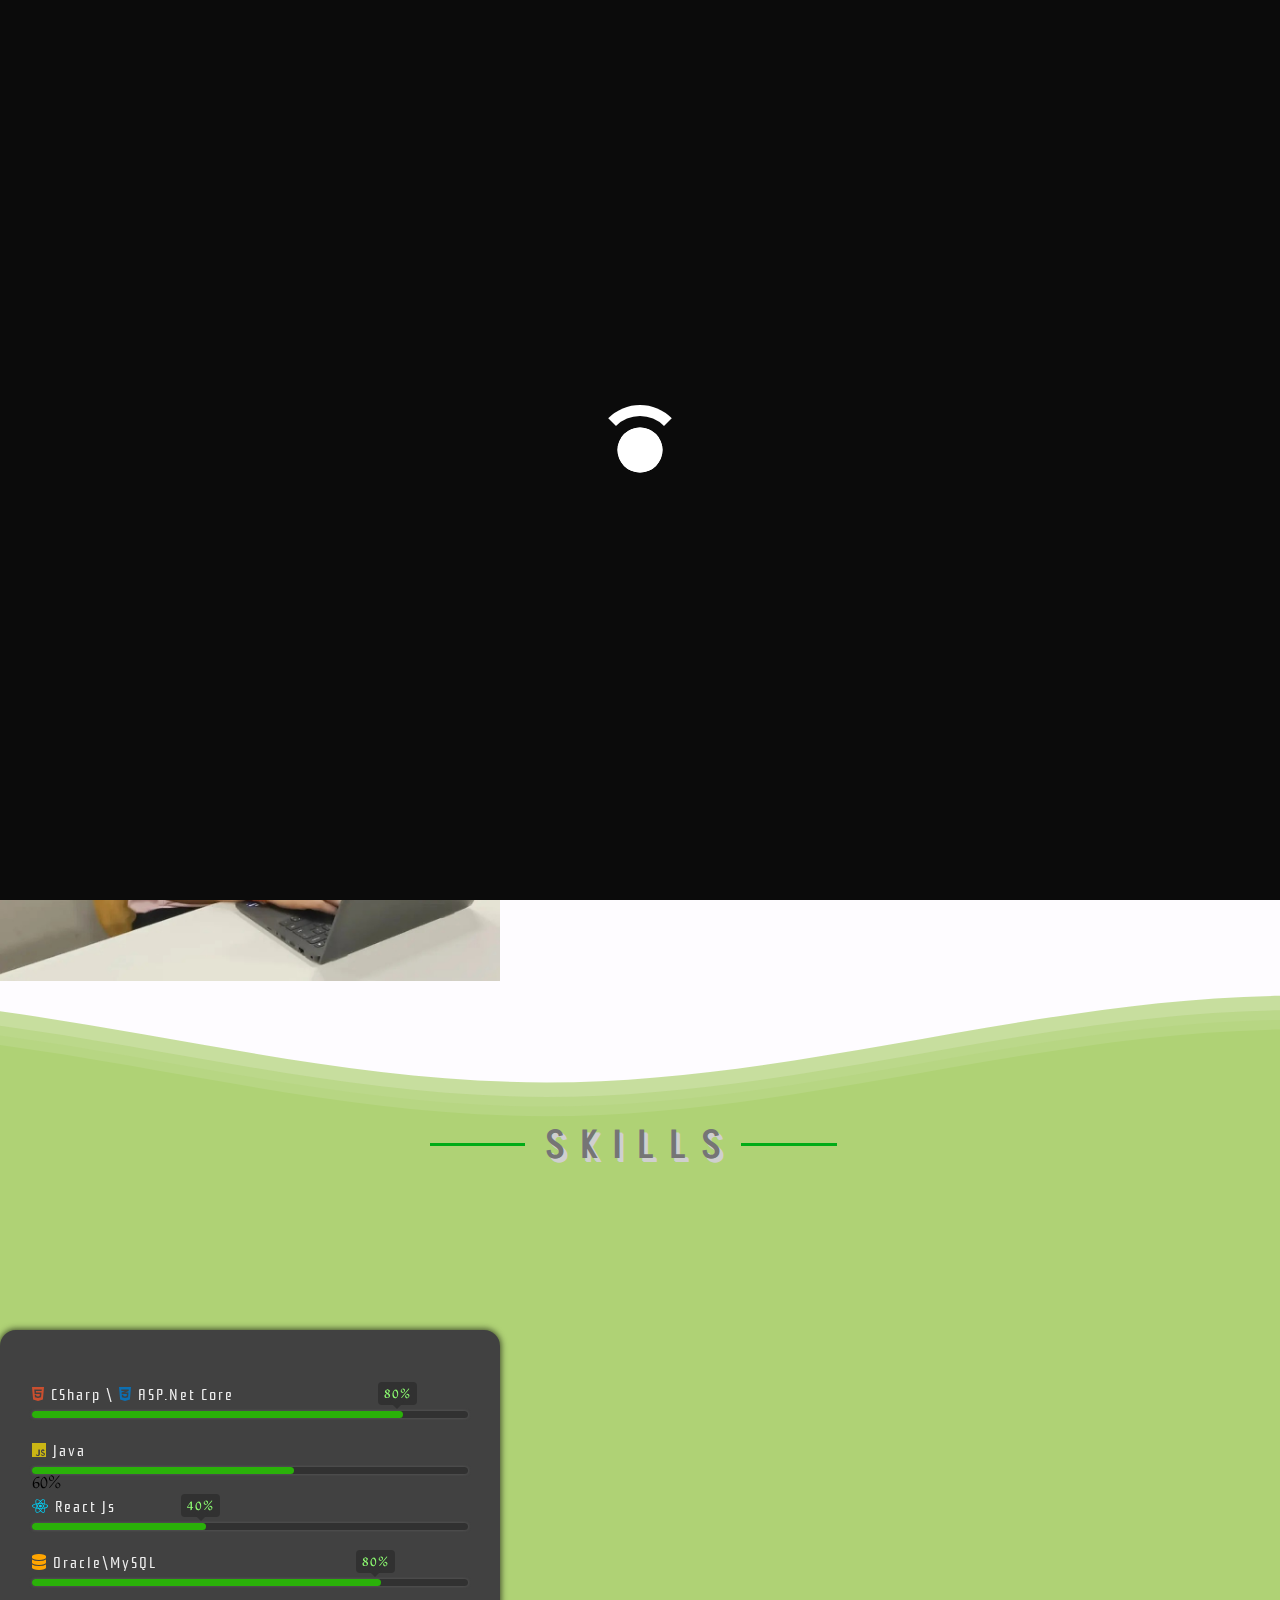
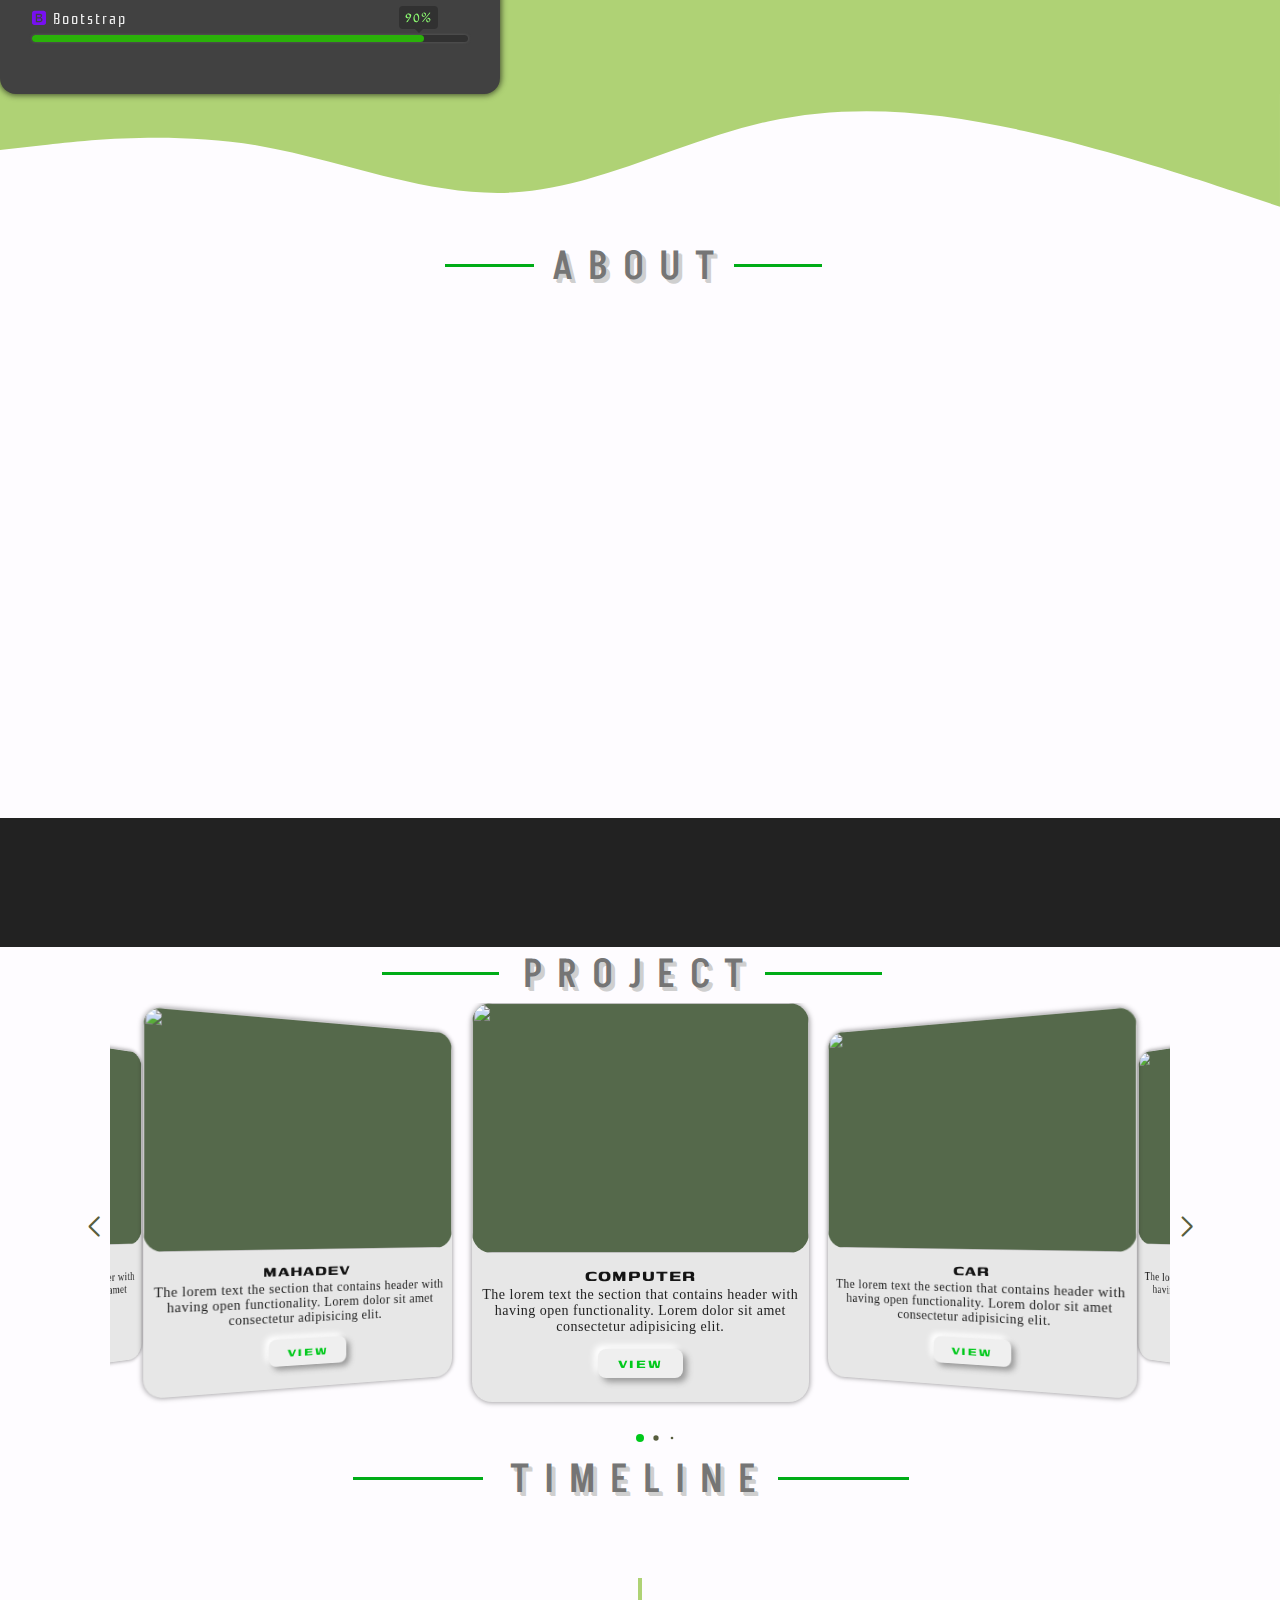
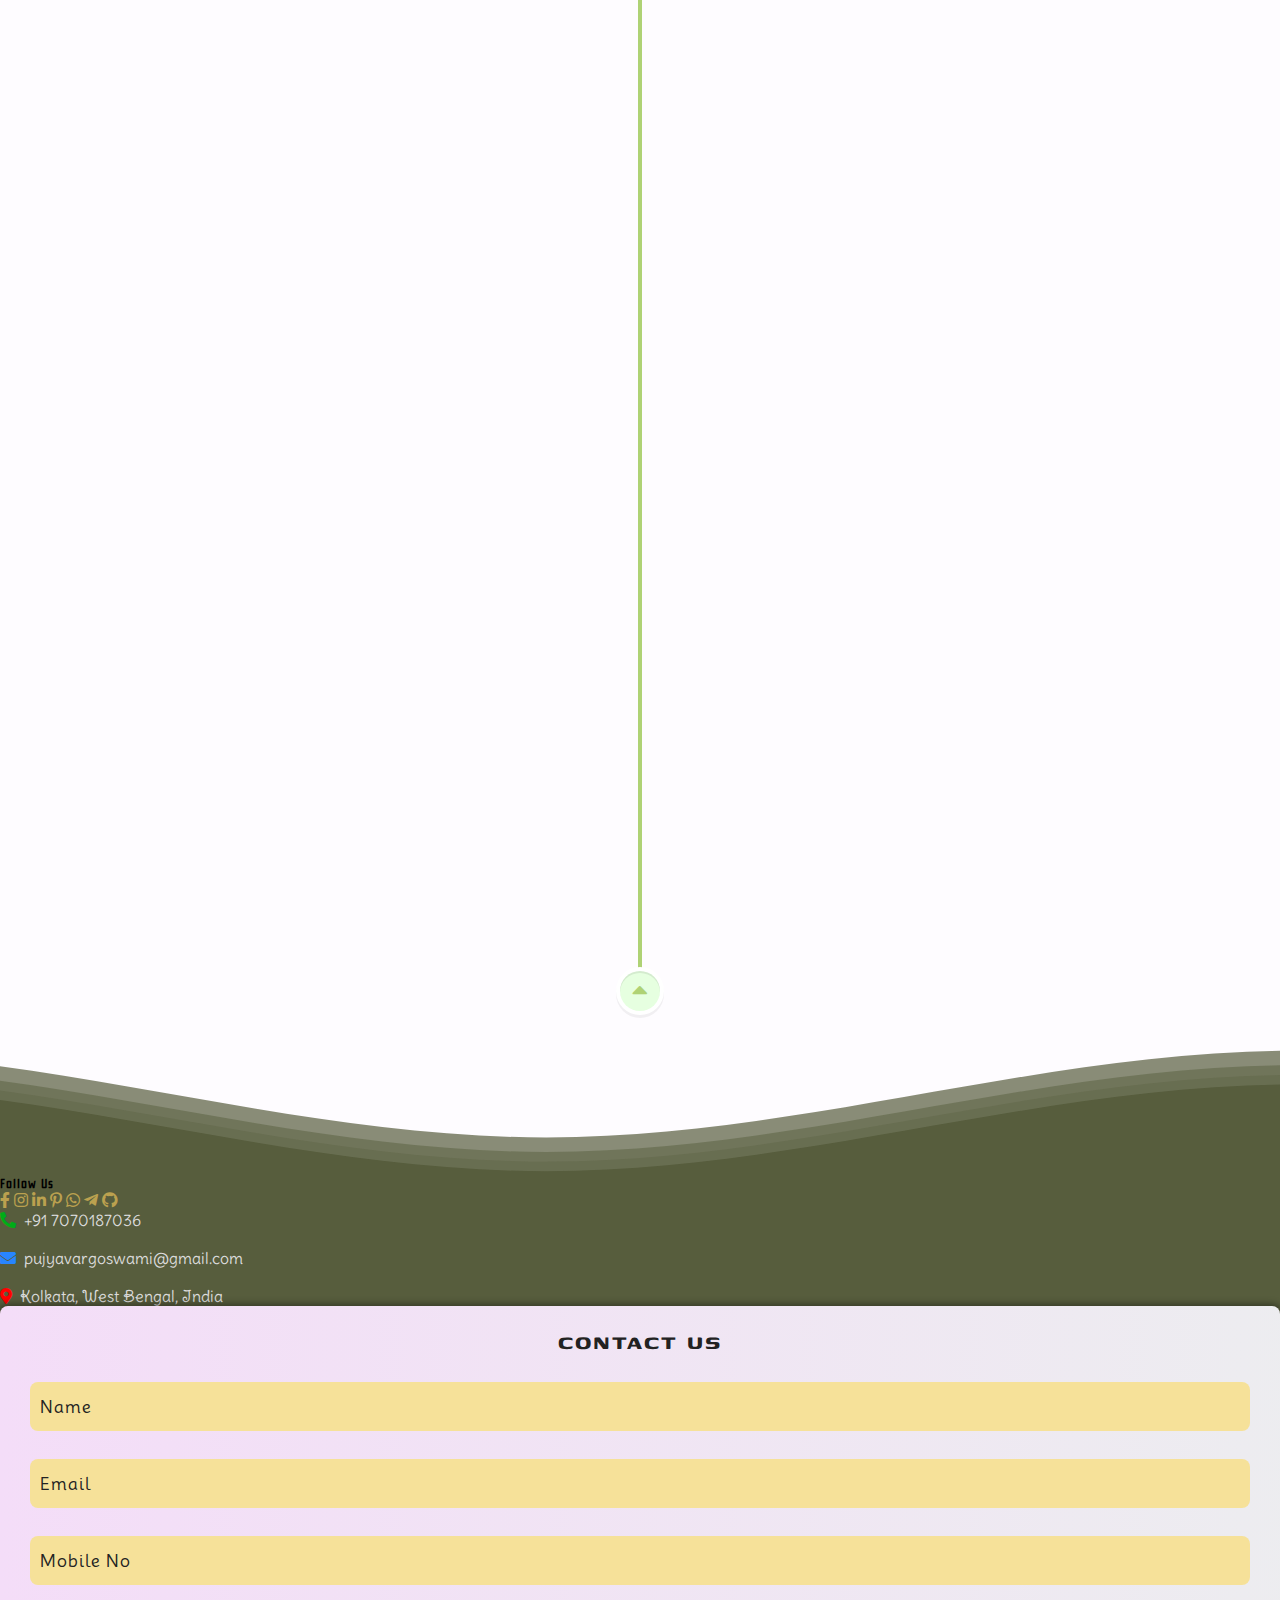
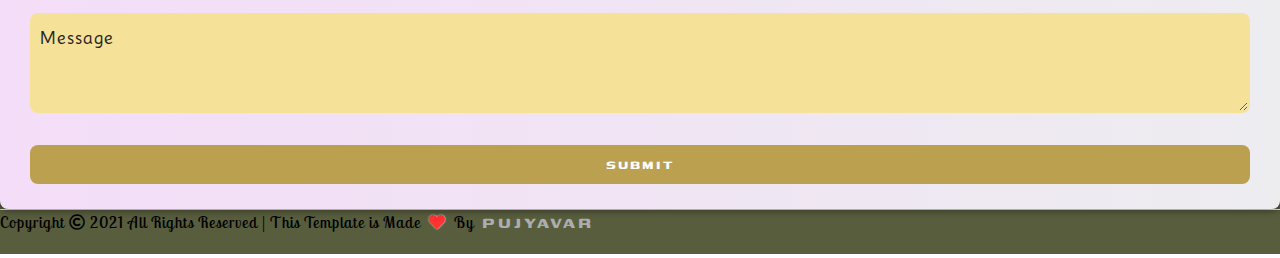
==== index.html @ ab0171ea "first commit" ====
<!DOCTYPE html>
<html lang="en">

<head>
     <link rel="icon" href="./image/favicon/favicon_1.jpg" /> 
    <!--<link id="favicon" rel="icon" href="./image/favicon/logo2.jpg" type="image/x-icon">-->
    <meta name="theme-color" content="#afd275">
    <meta charset="UTF-8" />
    <meta http-equiv="X-UA-Compatible" content="IE=edge" />
    <meta name="viewport" content="width=device-width, initial-scale=1.0" />
    <meta name="viewport"
          content="width=device-width, initial-scale=1, maximum-scale=5, minimum-scale=1, viewport-fit=cover, interactive-widget=resizes-content">
    <!-- <title>Jr.Rao</title> -->
    <title>Jr.Rao</title>

    <!-- AOS Animation Css link -->
    <link href="https://unpkg.com/aos@2.3.1/dist/aos.css" rel="stylesheet" />

    <!-- Bootstrap CSS Link -->
    <link href="https://cdn.jsdelivr.net/npm/bootstrap@5.0.1/dist/css/bootstrap.min.css" rel="stylesheet"
          integrity="sha384-+0n0xVW2eSR5OomGNYDnhzAbDsOXxcvSN1TPprVMTNDbiYZCxYbOOl7+AMvyTG2x" crossorigin="anonymous" />

    <!-- Fontawsome CDN link -->
    <link rel="stylesheet" type="text/css"
          href="https://cdn.jsdelivr.net/npm/@fortawesome/fontawesome-free@5.15.3/css/fontawesome.min.css" />
    <link rel="stylesheet" href="https://cdnjs.cloudflare.com/ajax/libs/font-awesome/4.7.0/css/font-awesome.min.css" />

    <!-- Google font link -->
    <link rel="preconnect" href="https://fonts.gstatic.com" />
    <link href="https://fonts.googleapis.com/css2?family=Allerta+Stencil&family=Amita:wght@700&family=Aref+Ruqaa:wght@700&family=Bellota&family=Cantata+One&family=Delius+Swash+Caps&family=Inknut+Antiqua&family=Sacramento&display=swap"
          rel="stylesheet" />
    <link href="https://fonts.googleapis.com/css2?family=Nova+Oval&display=swap" rel="stylesheet" />
    <link href="https://fonts.googleapis.com/css2?family=Rationale&display=swap" rel="stylesheet" />
    <link href="https://fonts.googleapis.com/css2?family=Lobster+Two&display=swap" rel="stylesheet" />
    <link href="https://fonts.googleapis.com/css2?family=El+Messiri&display=swap" rel="stylesheet">
    <link href="https://fonts.googleapis.com/css2?family=Genos:wght@200&display=swap" rel="stylesheet">
    <link href="https://fonts.googleapis.com/css2?family=Mooli&display=swap" rel="stylesheet">
    <link href="https://fonts.googleapis.com/css2?family=Akshar&display=swap" rel="stylesheet">


    <!--Fontawsom all styles -->
    <link href="./css/all.css" rel="stylesheet" />

    <link rel="stylesheet" href="https://cdnjs.cloudflare.com/ajax/libs/animate.css/4.1.1/animate.min.css" />

    <!-- External CSS link -->
    <link href="./css/style-main.css" rel="stylesheet" />
    <link href="./css/preloder.css" rel="stylesheet" />
    <link href="./css/wave.css" rel="stylesheet" />
    <link href="./css/slider-project.css" rel="stylesheet" />
    <link href="./css/swiper-bundle.min.css" rel="stylesheet" />
    <link href="./css/timeline.css" rel="stylesheet" />
    <link href="./css/counterup.css" rel="stylesheet" />
    <link href="./css/skill.css" rel="stylesheet" />
    <link href="./css/contact-form.css" rel="stylesheet" />
    <link href="./css/cf.scss" rel="stylesheet" />

    <script type="text/javascript" src="https://cdn.jsdelivr.net/npm/@emailjs/browser@3/dist/email.min.js">
    </script>
    <script type="text/javascript">
        (function () {
            emailjs.init("DNwFN3Zxr25aX_Gjd");
        })();
    </script>


</head>

<body>
  <!-- PreLoder Section Start -->
   <div id="loder">
    <div class="leftEye"></div>
    <div class="rightEye"></div>
    <div class="mouth"></div>
  </div> 
  <!-- PreLoder Section End -->

  <!-- Navbar Section -->
  <section id="top"></section>
  <nav class="navbar navbar-expand-lg fixed-top navbar-dark py-1">
    <div class="container-fluid">
      <div class="blogo sm-ms-3 md-ms-4 lg-ms-5">
        <img src="image/logo/logo_15.png" alt="vishal_img" width="60px" height="60px" class="mlogo me-1" />
        <a class="navbar-brand" href="#">
          <!-- <span class="lgo">Puj</span><span class="poe">yavaR</span> -->
          <dev class="loader">
            <span class="lg">V</span>
            <span class="lg">I</span>
            <span class="lg">S</span>
            <span class="lg">H</span>
            <span class="lg">A</span>
            <span class="lg">L</span>
            <span class="lg"> </span>
            <span class="lg">K</span>
            <span class="lg">U</span>
            <span class="lg">M</span>
            <span class="lg">A</span>
            <span class="lg">R</span>
            <span class="lg"> </span>
            <span class="lg">R</span>
            <span class="lg">A</span>
            <span class="lg">O</span>
          </dev>
        </a>
      </div>
      <button class="navbar-toggler" type="button" data-bs-toggle="collapse" data-bs-target="#navbarSupportedContent"
        aria-controls="navbarSupportedContent" aria-expanded="false" aria-label="Toggle navigation">
        <span>
          <i class="fa-solid fa-bars"></i>
        </span>
      </button>
      <div class="collapse navbar-collapse" id="navbarSupportedContent">
        <div class="mx-auto me-5"></div>
        <ul class="navbar-nav mb-1 me-5 mb-lg-0 ms-md-3 ms-sm-3">
          <li class="nav-item">
            <a class="nav-link" id="home-link" href="#top">Home</a>
          </li>
          <li class="nav-item">
            <a class="nav-link" id="skill-link" href="#skl">Skill</a>
          </li>
          <li class="nav-item">
            <a class="nav-link" id="about-link" href="#abt">About</a>
          </li>
          <li class="nav-item">
            <a class="nav-link" id="project-link" href="#project">Project</a>
          </li>
          <li class="nav-item">
            <a class="nav-link" id="limeline-link" href="#timeline">Timeline</a>
          </li>
          <li class="nav-item">
            <a class="nav-link" id="footer-link" href="#footerlink">Contact</a>
          </li>
        </ul>
      </div>
  </nav>

  <!-- Navbar Section End -->

  <br /><br />
  <!-- Home Section Start -->
  <section class="home my-5 mb-4 mb-sm-2" id="hom">
    <div class="section-name ">
      <p class="section-name-descreption" style="display: none;">Home</p>
    </div>
    <div class="container">
      <div class="row homepage" id="info">
        <div class="col-sm-12 col-md-6 col-lg-6 col-12 mt-5 homepageinfo">
          <h2 class="mt-5 mb-2 home-text_h">Hello</h2>
          <h3 class="mb-2 home-text">I'm <span class="myname">Vishal</span></h3>
          <h3 class="mb-5 home-text">& I'm a <span class="type ms-1"></span></h3>
          <a href="mailto:vishalbth99@gmail.com" class="hire_me mt-5 ms-2 px-3 py-2">CONNECT </a>
        </div>
        <div class="col-sm-12 col-md-6 col-lg-6 col-12 text-center">
          <img src="image/logo/logo_22.jpg" class="img-fluid p-image rounded-3" alt="Vishal Image" width="500px"
            height="500px" />
        </div>
      </div>
    </div>
  </section>
  <!-- Home Section End -->

  <!--Waves Container-->
  <div>
    <svg class="waves" xmlns="http://www.w3.org/2000/svg" xmlns:xlink="http://www.w3.org/1999/xlink"
      viewBox="0 24 150 28" preserveAspectRatio="none" shape-rendering="auto">
      <defs>
        <path id="gentle-wave" d="M-160 44c30 0 58-18 88-18s 58 18 88 18 58-18 88-18 58 18 88 18 v44h-352z" />
      </defs>
      <g class="parallax">
        <use xlink:href="#gentle-wave" x="48" y="0" fill="rgba(175, 210, 117, 0.7)" />
        <use xlink:href="#gentle-wave" x="48" y="3" fill="rgba(175, 210, 117, 0.5)" />
        <use xlink:href="#gentle-wave" x="48" y="5" fill="rgba(175, 210, 117, 0.3)" />
        <use xlink:href="#gentle-wave" x="48" y="7" fill="#AFD275" />
      </g>
    </svg>
  </div>
  <!--Waves end-->

  <!-- Skills Section Start -->
  <section class="my-skl" id="skl">
    <div class="section-name">
      <p class="section-name-descreption my-4">Skills</p>
    </div>
    <div class="container">
      <div class="row" id="info">
        <div class="col-sm-12 col-md-6 col-lg-6 col-12 mt-3 mb-5">
            <p class="ski" data-aos="fade-up">
                Backend Development: Proficient in server-side development using C# and ASP.NET Core, focusing on creating scalable, high-performance web applications with RESTful APIs and middleware integration. Skilled in building robust microservices with Java and Spring Boot. <br>
                Programming & Server-Side Scripting: Experienced in using Node.js for efficient server-side JavaScript development, with expertise in Express.js and handling asynchronous operations. Solid understanding of modern JavaScript practices across full-stack projects. <br>
                Database Management & Optimization: Hands-on experience with relational databases like MSSQL Server, Oracle, and MySQL, focusing on database design, query optimization, and ensuring system reliability.
            </p>
        </div>
        <div class="col-sm-12 col-md-6 col-lg-6 col-12 mt-1 mb-5 ">
          <div class="skills-wrapper">

            <div class="skill-box">
              <p class="skill_name mb-1"><i class="fab fa-html5 fa-flip"
                  style="color: #CA4F2F; --fa-animation-duration: 5s;"></i> CSharp \ <i class="fab fa-css3-alt fa-flip"
                  style="color: #0C6FB2; --fa-animation-duration: 5s;"></i> ASP.Net Core</p>
              <div class="skill-bar">
                <span class="skill-per Html_Css">
                  <span class="tooltips">80%</span>
                </span>
              </div>
            </div>

            <div class="skill-box">
              <p class="skill_name mb-1"><i class="fab fa-js fa-flip"
                  style="color: #cab514; --fa-animation-duration: 5s;"></i> Java</p>
              <div class="skill-bar">
                <span class="skill-per JavaScript"
                  <span class="tooltips">60%</span>
                </span>
              </div>
            </div>

            <div class="skill-box">
              <p class="skill_name mb-1"><i class="fab fa-react fa-flip"
                  style="color: #00D1F7; font-weight: 300; --fa-animation-duration: 5s;"></i> React Js</p>
              <div class="skill-bar">
                <span class="skill-per React_Js">
                  <span class="tooltips">40%</span>
                </span>
              </div>
            </div>

            <div class="skill-box">
              <p class="skill_name mb-1"><i class="fas fa-database fa-flip"
                  style="color: #FFA500; --fa-animation-duration: 5s;"></i> Oracle\MySQL</p>
              <div class="skill-bar">
                <span class="skill-per Databases">
                  <span class="tooltips">80%</span>
                </span>
              </div>
            </div>

            <div class="skill-box">
              <p class="skill_name mb-1"><i class="fab fa-bootstrap fa-flip"
                  style="color: #7710F1; --fa-animation-duration: 5s;"></i> Bootstrap</p>
              <div class="skill-bar">
                <span class="skill-per Bootstrap">
                  <span class="tooltips">90%</span>
                </span>
              </div>
            </div>

          </div>
        </div>
      </div>
    </div>
  </section>
  <svg xmlns="http://www.w3.org/2000/svg" style="margin-top: -1px;" viewBox="0 0 1440 160">
    <path fill="#AFD275" fill-opacity="1"
      d="M0,64L48,58.7C96,53,192,43,288,58.7C384,75,480,117,576,112C672,107,768,53,864,32C960,11,1056,21,1152,42.7C1248,64,1344,96,1392,112L1440,128L1440,0L1392,0C1344,0,1248,0,1152,0C1056,0,960,0,864,0C768,0,672,0,576,0C480,0,384,0,288,0C192,0,96,0,48,0L0,0Z">
    </path>
  </svg>
  <!-- Skills Section End -->

  <!-- About Me Section Start -->
  <section class="about" id="abt">
    <div class="section-name">
      <p class="section-name-descreption">About</p>
    </div>
    <div class="container">
      <div class="row" id="info">
        <div class="col-sm-12 col-md-6 col-lg-6 col-12 mt-2">
          <div id="typewriter" class="text-box" data-aos="fade-up"></div>
          <div class="dowcv mt-5" data-aos="fade-up" data-aos-duration="3000">
            <a href="document/Vishal_Resume.pdf" class="mt-5 px-4 py-3"><span class="cv">DOWNlOAD CV </span><i
                class="fa-solid fa-file-pdf text-danger ms-1"></i></a>
          </div>
          <div class="signaturebox mt-3">

            <!-- <svg width="197" height="98" viewBox="0 0 2734 1233" fill="none" xmlns="http://www.w3.org/2000/svg">
              <path id="signature"
                d="M659.211 0.468994C627.611 2.46899 555.078 11.5356 521.211 17.8022C461.344 28.7356 366.011 54.6023 329.878 69.6689C273.478 93.1356 204.144 129.002 151.611 161.802C130.811 174.869 78.0109 217.536 57.8776 237.669C32.2776 263.136 14.6776 287.136 6.14427 308.069C0.944271 321.136 0.677606 322.336 0.144272 339.269C-0.255728 352.336 0.144271 359.269 1.74427 366.602C6.94427 389.669 20.9443 413.002 42.4109 434.469C73.8776 465.802 107.344 488.202 165.878 517.002C202.811 535.136 220.944 553.436 230.144 547.969C234.811 545.169 225.644 544.969 223.144 517.969C226.144 502.969 215.211 487.002 197.744 472.869C184.144 461.802 156.144 444.602 125.211 428.336C94.2776 411.936 88.0109 407.669 71.6109 391.936C58.1443 379.002 52.6776 371.002 49.0776 359.402C44.9443 346.202 45.3443 334.336 50.4109 322.202C57.6109 304.869 75.2109 279.802 94.4109 259.269C130.544 220.736 218.811 163.269 293.344 129.536C402.544 80.2023 525.611 52.6023 655.211 48.2023C714.944 46.2023 788.278 55.4024 820.544 68.869C859.611 85.1357 872.011 100.869 877.344 140.869C880.144 161.402 877.078 202.469 870.544 232.069C862.678 267.402 853.878 290.469 829.878 338.336C791.878 414.069 752.544 475.669 704.678 534.336C634.544 620.202 534.011 707.536 421.878 779.669C394.811 797.136 354.944 821.002 352.944 821.002C352.011 821.002 351.878 819.002 352.544 815.269C353.078 812.202 353.744 766.469 353.878 713.669C354.011 638.336 353.744 616.602 352.411 613.002C341.878 584.336 332.011 571.669 320.011 571.669C308.411 571.669 294.411 584.202 285.078 602.869C278.011 617.269 277.611 622.736 281.078 657.669C282.544 673.002 285.078 704.202 286.544 727.002C289.211 768.202 293.344 817.002 296.011 838.202C297.078 847.136 296.944 849.802 295.611 851.136C294.678 851.936 256.678 866.202 211.211 882.736C165.744 899.269 127.344 913.269 125.878 913.802C120.811 915.802 126.544 910.336 133.078 907.002C140.411 903.402 150.544 893.002 158.411 881.002C161.611 876.202 165.478 871.002 166.944 869.402L169.611 866.469L163.744 859.136C160.544 855.136 157.344 851.536 156.544 851.269C155.878 851.002 150.144 851.136 143.878 851.669L132.544 852.469L78.5443 888.602C48.8109 908.469 23.3443 926.202 21.7443 927.936C15.6109 934.736 6.54427 956.069 6.54427 963.669C6.54427 975.402 15.4776 984.602 30.6776 988.469C38.1443 990.336 41.6109 990.469 59.2109 989.136C80.4109 987.402 91.7443 985.136 100.278 980.869C103.078 979.402 146.144 963.269 195.878 945.002C245.611 926.736 290.011 909.936 294.544 907.669C299.078 905.402 302.944 903.669 303.211 903.936C303.478 904.202 307.611 970.336 312.411 1051C317.344 1131.67 322.144 1202.34 323.078 1208.07C326.544 1227.14 332.544 1234.47 342.278 1231.8C347.878 1230.07 356.011 1225.67 360.811 1221.4C365.078 1217.8 365.211 1217.27 366.544 1202.47C368.944 1176.74 366.011 1106.74 359.211 1025.67C355.344 979.136 353.344 941.936 352.811 909.669C352.411 875.936 351.878 876.869 388.544 856.336C458.544 817.136 548.411 753.269 604.678 702.736C610.678 697.402 615.744 693.002 616.144 693.002C616.544 693.002 617.211 699.402 617.744 707.269C619.878 741.269 632.278 777.536 647.344 794.069C659.611 807.669 672.944 814.469 687.211 814.469C696.544 814.469 712.678 809.936 725.478 803.669C744.678 794.336 791.478 751.269 814.011 722.336C822.944 710.869 842.544 682.602 848.678 672.202C850.011 670.069 850.678 671.536 853.878 681.669C861.211 705.936 871.611 720.069 887.744 728.069C896.011 732.069 897.344 732.336 910.544 732.336C924.011 732.202 925.078 732.069 940.411 725.936C958.011 719.002 988.011 704.202 1004.81 694.202C1041.74 672.469 1064.81 652.869 1083.48 627.536C1096.81 609.536 1097.81 602.602 1099.48 598.469C1101.74 592.869 1101.81 592.869 1117.34 592.869C1133.08 592.869 1144.81 595.136 1156.54 600.336C1192.28 616.069 1220.68 660.602 1228.41 713.402C1230.54 727.669 1231.21 757.136 1229.61 765.136C1228.94 768.469 1222.28 776.336 1200.54 799.002C1150.54 851.136 1138.41 863.936 1120.81 883.669C1068.41 942.202 1038.68 989.136 1013.88 1052.07C995.878 1098.2 994.011 1121.27 1007.34 1136.74C1021.61 1153.54 1039.48 1150.74 1071.88 1126.6C1181.61 1044.87 1246.54 931.002 1268.54 781.802C1269.74 773.802 1271.21 766.202 1271.88 765.002C1273.61 761.802 1280.94 755.802 1314.54 730.336C1330.28 718.336 1351.74 702.436 1358.14 696.969L1368.64 690.336H1373.34C1390.64 690.336 1403.34 688.336 1417.34 674.069C1428.28 663.136 1442.28 642.336 1451.21 623.936C1454.81 616.469 1458.14 610.336 1458.54 610.336C1459.08 610.336 1460.68 622.202 1462.28 636.602C1468.68 694.736 1468.81 699.269 1464.28 708.069C1463.08 710.336 1452.14 727.536 1439.88 746.336C1416.14 782.336 1404.01 804.202 1382.28 849.536C1354.68 907.136 1350.68 917.269 1347.74 938.602C1345.74 951.936 1347.48 974.469 1351.34 985.536C1355.88 998.869 1372.28 1010.34 1386.68 1010.34C1411.08 1010.34 1442.81 981.536 1461.48 942.469C1491.88 878.736 1506.81 808.469 1512.68 701.002C1513.08 691.802 1514.28 682.469 1515.34 680.069C1521.34 665.136 1558.94 622.602 1580.54 606.202C1588.01 600.602 1626.54 573.269 1630.14 571.136C1631.21 570.602 1630.81 573.136 1629.08 577.936C1624.68 590.736 1619.88 612.469 1619.88 620.069C1619.88 633.669 1627.61 644.202 1644.01 652.602C1654.01 657.802 1667.74 657.802 1678.94 652.736C1697.34 644.202 1723.21 621.936 1742.54 597.802C1754.94 582.336 1772.28 555.936 1779.88 540.869L1786.41 527.669L1788.41 531.269C1789.34 533.402 1793.34 542.469 1797.21 551.669C1811.74 586.336 1820.41 600.469 1835.88 614.869C1848.94 626.869 1854.68 629.669 1866.54 629.669C1874.28 629.669 1878.01 629.002 1882.68 626.602C1896.01 620.069 1915.21 603.002 1929.34 585.269C1933.61 579.936 1937.48 575.536 1938.01 575.536C1938.54 575.536 1941.21 581.136 1944.01 588.069C1957.08 621.136 1962.81 629.402 1975.88 633.669C1989.21 638.069 2000.68 634.202 2014.14 621.002C2021.74 613.269 2023.34 610.469 2040.68 574.602C2050.68 553.536 2064.81 523.402 2071.88 507.669C2099.48 446.602 2110.94 421.669 2111.88 420.602C2112.41 420.069 2118.14 422.202 2124.68 425.536C2167.34 446.736 2219.88 447.802 2259.08 428.069L2265.61 424.736L2263.08 428.602C2234.94 470.469 2227.34 486.069 2220.94 515.002C2216.28 536.202 2218.14 547.136 2228.01 556.736C2242.81 571.269 2261.08 574.336 2280.41 565.269C2311.08 550.869 2356.81 498.869 2379.21 453.002C2385.74 439.269 2384.61 418.336 2397.14 447.802C2412.61 484.336 2421.78 515.269 2439.64 530.069C2458.58 545.936 2474.68 548.202 2497.21 530.069C2501.61 526.602 2505.48 523.669 2505.74 523.669C2506.01 523.669 2506.54 531.269 2506.81 540.602C2507.74 563.402 2508.21 576.869 2519.14 582.469C2528.21 587.136 2541.34 578.602 2550.41 570.869C2560.64 559.469 2563.61 552.869 2568.54 514.336C2572.94 479.669 2586.54 435.802 2602.81 403.002C2622.81 363.002 2652.28 330.202 2676.41 321.136C2680.28 319.669 2688.94 317.669 2695.74 316.469C2702.54 315.269 2710.81 312.369 2712.81 311.302C2717.21 309.036 2733.81 301.302 2733.81 293.802C2722.31 296.802 2719.34 296.002 2714.31 292.302C2704.44 282.969 2684.61 282.336 2667.81 285.802C2658.48 287.802 2643.04 293.502 2631.31 302.302C2612.11 316.436 2588.28 338.269 2578.81 358.802C2576.54 363.736 2573.69 369.302 2570.81 375.802C2559.31 401.802 2562.81 412.302 2566.31 364.302C2565.31 355.802 2559.74 352.069 2553.48 350.202C2539.21 345.936 2524.28 357.269 2518.68 376.736C2516.14 385.136 2509.21 457.936 2509.21 474.469C2509.21 479.136 2508.28 481.936 2505.48 485.802C2499.21 494.469 2497.21 500.469 2486.64 507.802C2486.64 507.802 2475.64 520.302 2464.14 507.802C2456.01 500.469 2442.21 471.136 2421.14 416.469C2404.88 374.469 2405.14 358.236 2393.14 347.469C2387.54 344.269 2382.48 342.469 2373.14 342.469C2363.28 342.469 2358.71 342.536 2349.64 347.469C2335.91 354.936 2319.61 369.536 2298.01 390.469L2287.81 401.302C2280.31 398.802 2271.21 400.069 2257.48 403.536C2239.21 408.202 2226.28 409.536 2201.21 409.536C2180.14 409.536 2174.81 409.136 2164.54 406.602C2143.21 401.269 2135.74 396.469 2119.34 377.936C2114.54 372.336 2112.94 371.269 2107.88 370.736C2100.54 370.069 2094.81 373.269 2090.01 380.602C2088.28 383.402 2080.94 401.802 2074.01 421.669C2057.08 469.269 2044.41 499.936 2032.01 524.336C2021.61 544.469 2003.21 574.336 2001.21 574.336C1999.21 574.336 1991.08 558.469 1985.34 543.936C1978.68 526.736 1971.48 502.069 1961.88 463.669C1953.61 430.602 1947.74 412.202 1942.94 404.736C1930.28 384.469 1898.14 388.736 1891.34 411.536C1888.54 421.269 1888.68 424.869 1892.54 439.669C1898.14 460.336 1915.74 513.936 1922.14 529.536L1928.01 544.069L1921.61 553.402C1913.21 565.669 1898.14 581.802 1890.68 586.602C1882.14 591.936 1878.68 591.536 1871.88 584.202C1863.88 575.536 1846.81 538.469 1829.48 492.202C1811.74 444.869 1799.61 428.602 1779.61 425.669C1767.88 423.936 1753.88 430.202 1732.28 447.002C1718.14 457.936 1679.08 496.336 1668.94 509.136C1663.21 516.602 1659.88 519.669 1657.88 519.669C1654.41 519.669 1648.28 523.669 1635.21 534.336C1630.14 538.469 1615.08 549.536 1601.88 558.736C1588.68 568.069 1573.08 579.536 1567.21 584.336C1552.81 596.336 1530.94 617.802 1520.81 629.936L1512.54 640.069L1511.61 630.869C1511.08 625.802 1510.01 604.336 1509.21 583.136C1507.88 543.802 1503.14 538.469 1496.64 524.469C1491.71 516.336 1480.18 489.136 1467.64 492.469C1455.11 495.936 1448.28 530.202 1437.34 562.736C1428.81 587.936 1423.88 598.602 1412.28 617.269C1401.74 634.336 1398.14 635.536 1392.41 623.136C1385.88 608.869 1383.74 590.469 1386.54 573.669C1391.08 546.869 1394.28 519.802 1393.34 515.536C1389.48 498.336 1372.28 490.736 1356.41 499.136C1341.74 506.869 1332.68 520.736 1330.28 539.136C1328.28 555.269 1327.08 593.402 1328.14 608.469C1329.48 627.536 1337.08 655.802 1344.41 668.202L1348.14 676.969L1310.28 703.002C1289.74 719.136 1272.41 732.469 1271.88 732.736C1271.34 733.002 1270.41 729.002 1270.01 724.069C1267.74 701.936 1264.68 685.802 1259.74 669.002C1244.14 616.469 1220.68 584.869 1182.81 565.402C1161.34 554.336 1141.61 550.869 1107.21 552.202C1072.94 553.536 1057.61 557.304 1048.54 561.936C1036.28 568.202 1037.81 586.302 1012.81 571.802C1012.81 581.802 1025.08 590.369 1030.68 595.302C1037.61 601.302 1046.01 604.469 1057.61 602.602C1062.81 601.802 1067.34 601.269 1067.48 601.536C1068.68 602.602 1053.48 621.002 1042.01 632.336C1005.74 668.336 960.011 693.002 929.344 693.002C909.078 693.002 905.078 685.536 902.678 643.002C901.611 622.736 902.678 618.502 895.711 602.602C879.211 573.669 879.478 573.669 869.211 573.669C852.678 573.669 849.211 603.669 839.878 622.469C813.744 674.336 783.611 712.736 746.011 742.069C729.478 754.869 722.678 758.736 711.211 761.669C695.344 765.669 690.944 763.936 685.078 750.869C676.278 731.536 673.744 712.336 677.878 697.002C678.944 693.002 680.278 684.736 680.678 678.736C681.878 664.736 679.744 656.869 673.078 649.669L668.011 644.202L686.944 624.202C721.344 587.936 740.944 565.136 768.144 530.336C809.478 477.136 838.944 432.069 886.144 349.669C918.411 293.536 931.744 261.802 945.211 209.669C955.078 171.136 957.744 154.736 957.878 131.002C957.878 106.336 956.278 98.6023 947.744 81.6689C933.744 54.3356 913.878 35.669 887.611 25.1356C865.878 16.3356 825.744 7.53568 786.544 2.86902C769.344 0.869019 680.411 -0.864339 659.211 0.468994ZM2354.64 408.302C2354.64 429.369 2322.41 482.002 2290.14 512.802C2271.74 530.402 2259.71 524.069 2266.64 507.802C2274.91 488.336 2301.51 448.969 2316.31 430.302C2324.44 419.902 2348.04 395.302 2349.64 395.302C2353.64 390.802 2354.64 404.836 2354.64 408.302ZM1747.08 501.936C1744.68 522.069 1731.88 545.536 1708.94 571.669C1697.74 584.469 1676.94 603.402 1676.28 601.402C1675.61 599.402 1684.01 580.602 1691.88 566.336C1700.81 550.202 1708.81 537.802 1718.94 524.336C1727.08 513.402 1744.94 494.336 1746.94 494.336C1747.61 494.336 1747.61 497.802 1747.08 501.936ZM1462.41 768.602C1454.41 813.002 1447.08 870.802 1424.14 917.469C1412.01 942.002 1406.48 945.902 1399.14 952.969L1390.41 959.469L1378.41 965.669L1379.21 956.336C1381.61 928.736 1382.68 923.402 1390.41 900.736C1400.28 871.802 1404.68 860.736 1414.54 840.469C1423.74 821.669 1462.41 755.669 1464.41 755.669C1464.54 755.669 1463.74 761.536 1462.41 768.602ZM1223.88 820.869C1217.61 851.536 1203.08 891.002 1182.54 932.336C1163.08 971.536 1145.21 999.802 1118.81 1032.87C1105.34 1049.8 1072.01 1083.14 1061.48 1090.2C1052.54 1096.2 1039.08 1102.87 1032.94 1104.34L1029.48 1105.27L1031.48 1096.07C1044.01 1039.94 1079.34 973.269 1129.21 911.669C1157.61 876.602 1178.94 852.469 1201.61 829.936C1214.81 816.869 1225.74 806.469 1226.01 806.736C1226.41 807.136 1225.48 813.402 1223.88 820.869Z"
                fill="#3b3b3b" />
            </svg> -->
            <svg width="178" height="100" viewBox="0 0 178 100" fill="none" xmlns="http://www.w3.org/2000/svg">
              <path id="signature"
                d="M20.2733 18.4556C16.1882 31.202 13.519 51.4258 11.0439 64.5902C10.7698 66.0478 8.95631 71.1471 6.83342 69.1506C2.23849 63.2309 1.46734 57.425 1.59751 48.8068C1.88175 29.9891 12.7706 13.9446 32.4683 3.58133C47.9202 -3.75419 48.9411 10.4395 44.8649 21.656C40.8739 32.638 30.822 39.7414 22.9704 47.8159C21.0617 49.7788 19.7515 51.2898 18.2866 52.5757C16.8217 53.8616 14.0268 54.3702 14.0268 54.3702C12.1328 57.6123 21.4274 59.1999 22.7722 56.6464C30.8402 41.3271 18.3374 67.3615 23.2056 66.791C27.5883 66.2774 32.099 55.4658 33.336 51.6061C34.6053 47.6459 33.5411 53.1305 35.7741 55.3132C43.4876 65.9186 43.0191 54.2414 45.485 46.5473C46.0914 45.5692 46.8196 42.3967 47.307 44.147C49.4179 51.7285 50.5958 65.7214 51.6422 73.5057C52.6206 80.784 51.3573 93.7184 48.8087 96.7635C45.9158 100.22 42.7509 97.8062 42.5359 93.5243C42.1478 85.7932 47.6363 69.0331 53.8272 59.7532C56.4067 55.8868 59.4045 52.8866 61.4154 48.6687C63.2827 44.7517 62.8862 38.4835 64.1638 44.1078C64.6374 46.1927 66.109 58.0623 68.3734 59.4416C72.8883 62.1917 77.5063 53.5783 78.7887 50.6674C79.2516 49.6167 78.1785 38.4073 78.8525 39.3363C83.0271 45.0898 84.6426 66.2265 85.5788 72.9136C86.1219 76.7925 88.4655 92.9561 82.8073 95.4305C72.6678 99.8648 80.2817 77.9475 81.17 75.538C84.9013 65.417 90.7522 56.0929 94.1459 45.8175C97.502 35.6559 95.186 42.2696 93.2466 48.8061C92.448 51.4978 87.7507 62.5111 93.6775 63.3384C98.0201 63.9446 102.336 61.5117 103.949 57.3853C105.946 52.2752 105.07 44.5792 100.446 42.2194C96.547 40.2298 94.0731 39.4748 97.6879 41.3355C102.215 43.6656 103.183 42.9256 105.089 49.2662C105.99 52.2641 107.099 55.467 109.988 57.1558C114.685 59.901 116.486 50.5324 115.638 47.5565C115.111 45.7054 110.347 36.8773 114.396 42.1262C118.212 47.0739 119.828 53.0149 123.263 58.0749C126.742 63.2002 127.951 54.8131 128.497 52.1456C129.486 47.3089 129.224 32.4167 128.855 37.3398C128.356 44.0165 128.554 52.7196 130.691 59.1683C131.74 61.5524 135.797 47.1562 135.597 44.591C135.208 39.6156 129.406 36.6059 133.024 42.9472C134.731 45.9401 134.173 50.2489 136.08 52.9377C139.002 57.0571 145.269 46.8715 145.754 45.5643C147.014 42.1713 148.73 37.6897 147.138 34.1296C145.91 31.3837 144.353 29.0738 142.563 33.0732C138.762 41.5672 146.283 39.4813 152.193 40.2552C159.558 40.4507 147.924 53.574 150.788 54.4919C158.632 56.4791 178.616 43.3989 176.193 39.4626"
                stroke="blue" stroke-width="3" stroke-linecap="round" />
            </svg>

          </div>
        </div>
        <div class="col-sm-12 col-md-6 col-lg-6 col-12 text-center">
          <img data-aos="fade-up" data-aos-duration="2000" src="image/about1.jpg" class="img-fluid g-image"
            alt="PUJYAVAR" width="300px" height="300px" />
        </div>
      </div>
    </div>
    <!-- About Me Section End -->
    <br><br>
    <!-- Counter Section Start -->
    <div class='container-fluid FlexContainer mb-5'>
      <div class="counterwraper" data-aos="zoom-in">
        <div class="countericon">
          <img src="./image/icon/achivment-ico.png" alt="" class="counterimg">
        </div>
        <div class="counter">50</div>
      </div>
      <div class="counterwraper" data-aos="zoom-in">
        <div class="countericon">
          <img src="./image/icon/certificate-ico.png" alt="" class="counterimg">
        </div>
        <div class="counter">50</div>
      </div>
      <div class="counterwraper" data-aos="zoom-in">
        <div class="countericon">
          <img src="./image/icon/project-ico.png" alt="" class="counterimg">
        </div>
        <div class="counter">50</div>
      </div>
    </div>
    <!-- Counter Section End -->
  </section>

  <!-- Project Section Start -->
  <section id="project">
    <div class="section-name ">
      <p class="section-name-descreption">Project</p>
    </div>
    <div class="sliderC  slid_proj mb-5 ">
      <div class="slide-container swiper ">
        <div class="slide-content ">
          <div class="card-wrapper swiper-wrapper mt-4">

            <div class="card swiper-slide ">
              <div class="image-content">
                <div class="card-image">
                  <img src="https://source.unsplash.com/random/?shiva" alt="" class="card-img">
                </div>
              </div>
              <div class="card-content">
                <h2 class="name">Mahadev</h2>
                <p class="description">The lorem text the section that contains header with having open functionality.
                  Lorem dolor sit amet consectetur adipisicing elit.</p>
                <button class="button">View</button>
              </div>
            </div>

            <div class="card swiper-slide">
              <div class="image-content">
                <div class="card-image">
                  <img src="https://source.unsplash.com/random/?computer" alt="" class="card-img">
                </div>
              </div>
              <div class="card-content">
                <h2 class="name">Computer</h2>
                <p class="description">The lorem text the section that contains header with having open functionality.
                  Lorem dolor sit amet consectetur adipisicing elit.</p>
                <button class="button">View</button>
              </div>
            </div>

            <div class="card swiper-slide">
              <div class="image-content">
                <div class="card-image">
                  <img src="https://source.unsplash.com/random/?old-car" alt="" class="card-img">
                </div>
              </div>
              <div class="card-content">
                <h2 class="name">Car</h2>
                <p class="description">The lorem text the section that contains header with having open functionality.
                  Lorem dolor sit amet consectetur adipisicing elit.</p>
                <button class="button">View</button>
              </div>
            </div>

            <div class="card swiper-slide">
              <div class="image-content">
                <div class="card-image">
                  <img src="https://source.unsplash.com/random/?People" alt="" class="card-img">
                </div>
              </div>
              <div class="card-content">
                <h2 class="name">People</h2>
                <p class="description">The lorem text the section that contains header with having open functionality.
                  Lorem dolor sit amet consectetur adipisicing elit.</p>
                <button class="button">View</button>
              </div>
            </div>

            <div class="card swiper-slide">
              <div class="image-content">
                <div class="card-image">
                  <img src="https://source.unsplash.com/random/?home" alt="" class="card-img">
                </div>
              </div>
              <div class="card-content">
                <h2 class="name">Home</h2>
                <p class="description">The lorem text the section that contains header with having open functionality.
                  Lorem dolor sit amet consectetur adipisicing elit.</p>
                <button class="button">View</button>
              </div>
            </div>

            <div class="card swiper-slide">
              <div class="image-content">
                <div class="card-image">
                  <img src="https://source.unsplash.com/random/?green" alt="" class="card-img">
                </div>
              </div>
              <div class="card-content">
                <h2 class="name">Green</h2>
                <p class="description">The lorem text the section that contains header with having open functionality.
                  Lorem dolor sit amet consectetur adipisicing elit.</p>
                <button class="button">View</button>
              </div>
            </div>

            <div class="card swiper-slide">
              <div class="image-content">
                <div class="card-image">
                  <img src="https://source.unsplash.com/random/?lion" alt="" class="card-img">
                </div>
              </div>
              <div class="card-content">
                <h2 class="name">Lion</h2>
                <p class="description">The lorem text the section that contains header with having open functionality.
                  Lorem dolor sit amet consectetur adipisicing elit.</p>
                <button class="button">View</button>
              </div>
            </div>

            <div class="card swiper-slide">
              <div class="image-content">
                <div class="card-image">
                  <img src="https://source.unsplash.com/random/?pen" alt="" class="card-img">
                </div>
              </div>
              <div class="card-content">
                <h2 class="name">Pen</h2>
                <p class="description">The lorem text the section that contains header with having open functionality.
                  Lorem dolor sit amet consectetur adipisicing elit.</p>
                <button class="button">View</button>
              </div>
            </div>

            <div class="card swiper-slide">
              <div class="image-content">
                <div class="card-image">
                  <img src="https://source.unsplash.com/random/?fruits" alt="" class="card-img">
                </div>
              </div>
              <div class="card-content">
                <h2 class="name">Fruits</h2>
                <p class="description">The lorem text the section that contains header with having open functionality.
                  Lorem dolor sit amet consectetur adipisicing elit.</p>
                <button class="button">View</button>
              </div>
            </div>

          </div>
        </div>

        <div class="swiper-button-next swiper-navBtn"></div>
        <div class="swiper-button-prev swiper-navBtn"></div>
        <div class="swiper-container">
          <div class="swiper-wrapper"></div>
          <div class="swiper-pagination"></div>
        </div>
      </div>
    </div>
  </section>
  <!-- Project Section End -->

  <!-- Timeline Section Start -->

  <section id="timeline">
    <div class="container">
      <div class="section-name mt-4">
        <p class="section-name-descreption">Timeline</p>
      </div>
      <div class="wrapper">
        <div class="center-line">
          <a href="#timeline" class="scroll-icon"><i class="fas fa-caret-up"></i></a>
        </div>

        <div class="row row-2" data-aos="fade-up">
          <div class="timeline-sec">
            <i class="icon fas fa-globe"></i>
            <p class="details">
              <span class="title">Database Application Support Engineer</span>
              <span class="time">Apr 2024</span>
            </p>
            <p class="descriptiondet">Database Application Support Engineer in <strong><a class="timelinelink-internal"
                  href="#">Akshay Software Techonology Pvt. Ltd.</a></strong>. At Apr 2024 to Present. </p>
            <p class="bottom">
              <a href="#">Read More</a>
              <!-- <i>- Pujyavar Datt</i> -->
            </p>
          </div>
        </div>
        <div class="row row-1" data-aos="fade-up">
          <div class="timeline-sec">
            <i class="icon fas fa-university"></i>
            <p class="details">
              <span class="title">MCA</span>
              <span class="time">2023</span>
            </p>
            <p class="descriptiondet">MCA in Ganga Institute of Technology and Management [GITAM], Kablana, Jhajjar,
              Haryana, University on <strong><a class="timelinelink-internal" href="#">Maharshi Dayanand University
                  [MDU]</a></strong>, Rohtak, Haryana. Year in 2021 to 2023.
            </p>
            <p class="bottom">
              <a href="#">Read More</a>
              <!-- <i>- Pujyavar Datt</i> -->
            </p>
          </div>
        </div>
        <div class="row row-2" data-aos="fade-up">
          <div class="timeline-sec">
            <i class="icon fas fa-globe"></i>
            <p class="details">
                <span class="title">Postgraduation</span>
              <span class="time">2020-23</span>
            </p>
            <p class="descriptiondet">
                Graduated with a MCA(<strong>Master of Computer Applications</strong>) degree from <strong>
                <a class="timelinelink-internal" href="#">Maulana Azad National Institute of Technology, Bhopal, Madhya Pradesh </a>
                </strong>.
               <p class="bottom">
              <a href="#">Read More</a>
              <!-- <i>- Pujyavar Datt</i> -->
            </p>
          </div>
        </div>
        <div class="row row-1" data-aos="fade-up">
          <div class="timeline-sec">
            <i class="icon fas fa-university"></i>
            <p class="details">
                <span class="title">Graduation</span>
              <span class="time">2016-19</span>
            </p>
            <p class="descriptiondet">
                Graduated with a BCA(<strong>Bachelor of Computer Applications</strong>) <strong>
                    <a class="timelinelink-internal" href="#">degree from RLSY College, Bettiah, Bihar </a>
                </strong>under
                <strong>
                    <a class="timelinelink-internal" href="#"> BRABU Muzaffarpur, Bihar</a>
                </strong>

            </p>
            <p class="bottom">
              <a href="#">Read More</a>
              <!-- <i>- Pujyavar Datt</i> -->
            </p>
          </div>
        </div>
        <div class="row row-2" data-aos="fade-up">
          <div class="timeline-sec">
            <i class="icon fas fa-school"></i>
            <p class="details">
                <span class="title">Higher Secondary Education</span>
              <span class="time">2014-2016</span>
            </p>
            <p class="descriptiondet">
                Completed Higher Secondary Education(12th) in 2016 from <strong>
                <a class="timelinelink-internal" href="#">M.J.K. College Bettiah, West Champaran, Bihar</a>
                </strong>.
            </p>
            <p class="bottom">
              <a href="#">Read More</a>
              <!-- <i>- Pujyavar Datt</i> -->
            </p>
          </div>
        </div>
        <div class="row row-1" data-aos="fade-up">
          <div class="timeline-sec">
            <i class="icon fas fa-school"></i>
            <p class="details">
                <span class="title">Secondary Education</span>
              <span class="time">2013-14</span>
            </p>
            <p class="descriptiondet">
                Completed Secondary Education(10th) in 2014 from <strong>
                <a class="timelinelink-internal" href="#">R.N.High School Kehunia, West Champaran, Bihar.</a>
                </strong>
            </p>
            <p class="bottom">
              <a href="#">Read More</a>
              <!-- <i>- Pujyavar Datt</i> -->
            </p>
          </div>
        </div>
      </div>
  </section>
  </div>
  <section id="timeline"></section>
  <!-- Timeline Section End -->
  <!-- ------------------------------------------------------------------------------------------------- -->

  <!-- Footer section start -->
  <!--Waves Container-->
  <div>
    <svg class="waves" xmlns="http://www.w3.org/2000/svg" xmlns:xlink="http://www.w3.org/1999/xlink"
      viewBox="0 24 150 28" preserveAspectRatio="none" shape-rendering="auto">
      <defs>
        <path id="gentle-wave" d="M-160 44c30 0 58-18 88-18s 58 18 88 18 58-18 88-18 58 18 88 18 v44h-352z" />
      </defs>
      <g class="parallax">
        <use xlink:href="#gentle-wave" x="48" y="0" fill="rgba(87, 93, 61, 0.7)" />
        <use xlink:href="#gentle-wave" x="48" y="3" fill="rgba(87, 93, 61, 0.5)" />
        <use xlink:href="#gentle-wave" x="48" y="5" fill="rgba(87, 93, 61, 0.3)" />
        <use xlink:href="#gentle-wave" x="48" y="7" fill="#575D3D" />
      </g>
    </svg>
  </div>
  <!--Waves end-->

  <footer class="container-fluid text-light" id="footer">
    <section class="mb-5" id="footerlink">
      <div class="section-name ">
        <p class="section-name-descreption" style="display: none;">Contact</p>
      </div>
      <div class="container">
        <div class="row" id="sicon">
          <div class="col-sm-12 col-md-6 col-lg-6 cal-xl-6 cal-xxl-6 col-12 mt-1 mt-3">
            <h5 class="mt-2 mb-4 flow_us">Follow Us</h5>
            <div class="social-icon mb-4">
              <a href="#" target="_blank" class="p-1 m-2  facebook"><i class="fab fa-facebook-f"></i><span></span></a>
              <a href="#" target="_blank" class="p-1 m-2  twitter"><i
                  class="fa-brands fa-x-twitter"></i><span></span></a>
              <a href="#" target="_blank" class="p-1 m-2  instagram"><i class="fab fa-instagram"></i><span></span></a>
              <a href="#" target="_blank" class="p-1 m-2  linkedin"><i class="fab fa-linkedin-in"></i><span></span></a>
              <a href="#" target="_blank" class="p-1 m-2  pinterest"><i class="fab fa-pinterest-p"></i><span></span></a>
              <a href="#" target="_blank" class="p-1 m-2  whatsapp"><i class="fab fa-whatsapp"></i><span></span></a>
              <a href="#" target="_blank" class="p-1 m-2  telegram"><i
                  class="fab fa-telegram-plane"></i><span></span></a>
              <a href="#" target="_blank" class="p-1 m-2  github"><i class="fab fa-github"></i><span></span></a>
            </div>

            <div class="cont1 mt-5">
              <span class="linf"><i class="fas fa-phone-alt fa-shake"></i>&nbsp;
                <a href="tel:7070187036">+91 7070187036</a></span><br /><br />
              <span class="linf"><i class="fas fa-envelope fa-shake" style="--fa-animation-duration: 2s;"></i>&nbsp;
                <a href="mailto:pujyavargoswami@gmail.com">pujyavargoswami@gmail.com</a></span><br /><br />
              <span class="linf"><i class="fas fa-map-marker-alt fa-bounce"
                  style=" --fa-bounce-start-scale-x: 1; --fa-bounce-start-scale-y: 1; --fa-bounce-jump-scale-x: 1; --fa-bounce-jump-scale-y: 1; --fa-bounce-land-scale-x: 1; --fa-bounce-land-scale-y: 1; "></i>&nbsp;
                <a href="#">
                  Kolkata, West Bengal, India</a>
              </span>
            </div>
          </div>

          <div class="col-sm-12 col-md-6 col-lg-6 cal-xl-6 cal-xxl-6 col-12 mt-4 text-center">

            <div class="content ">
              <form action="#" class="fmr">
                <h2 class="contact-form-header">Contact Us</h2>
                <div id="contactForm">
                  <div class="input-field">
                    <input type="text" id="name" name="name" placeholder=" " required autocomplete="off">
                    <label for="name">Name</label>
                    <span id="nameError" class="error"></span>
                  </div>
                  <div class="input-field">
                    <input type="email" id="email" name="email" placeholder=" " required autocomplete="off">
                    <label for="email">Email</label>
                    <span id="emailError" class="error"></span>
                  </div>
                  <div class="input-field">
                    <input type="text" id="mobile" name="mobile" maxlength="12" minlength="10" placeholder=" " required
                      autocomplete="off" oninput="this.value=this.value.replace(/[^0-9]/g,'')">
                    <label for="mobile">Mobile No</label>
                    <span id="mobileError" class="error"></span>
                  </div>
                  <div class="input-field">
                    <textarea id="message" name="message" rows="4" placeholder=" "></textarea>
                    <label for="message">Message</label>
                    <span id="messageError" class="error"></span>
                  </div>
                  <button class="formsend" id="submitButton" type="button" onclick="validateAndSubmit()">Submit
                  </button>
                  <!-- <div id="loader-formsend" style="display: none;"></div> -->
                </div>

              </form>
            </div>

          </div>
        </div>
      </div>
    </section>
    <hr class="hrd" />
    <div class="text-center fs-6 mt-4 copyrgt">
      Copyright <i class="far fa-copyright"></i> 2021 All Rights Reserved | This Template is Made <i
        class="fa fa-heart fa-beat"></i> By &nbsp;<a href="https://pujyavardatt.netlify.app/"
        class="ftr">PUJYAVAR</a><br><br>
      <!-- <script>document.write(new Date().getFullYear())</script> -->
    </div>
  </footer>
  <!-- Footer section End -->

  <!-- Option 1: Bootstrap Bundle with Popper -->
  <script src="https://cdn.jsdelivr.net/npm/bootstrap@5.0.1/dist/js/bootstrap.bundle.min.js"
    integrity="sha384-gtEjrD/SeCtmISkJkNUaaKMoLD0//ElJ19smozuHV6z3Iehds+3Ulb9Bn9Plx0x4"
    crossorigin="anonymous"></script>

  <!-- AOS JavaScript Link -->
  <script src="https://unpkg.com/aos@2.3.1/dist/aos.js"></script>
  <script>
    AOS.init({
      duration: 1500,
    });
  </script>

  <!-- FontAwsome Js Link -->
  <script src="https://kit.fontawesome.com/f2a6e323d5.js" crossorigin="anonymous"></script>

  <!--    typeJs library-->
  <script src="/js/typed.js"></script>
  <script type="text/javascript">
    var typed = new Typed(".type", {
      strings: [
        "Programmar",
        "Freelancer",
        "Devloper"
      ],
      smartBackspace: true,
      typeSpeed: 120,
      loop: true,
    });
  </script>

  <!-- vanilla-tilt.js Plugin Link -->
  <script type="text/javascript" src="js/vanilla-tilt.js"></script>
  <script>
    VanillaTilt.init(document.querySelector(".p-image"), {
      max: 25,
      speed: 400,
      glare: true,
      "max-glare": 1,
    });
    VanillaTilt.init(document.querySelector(".skills-wrapper"), {
      max: 25,
      speed: 6000,
      glare: true,
      "max-glare": .5,
    });
  </script>

  <!-- Sweet Alert Link -->
  <script src="https://unpkg.com/sweetalert/dist/sweetalert.min.js"></script>
  <!-- <script>
    window.onload = function () {
      swal({
        title: "💚 W E L C O M E 💚",
        text: "to my Website 🌎",
        type: "success",
        icon: "success",
      });
    }
  </script> -->

  <!-- Tooltip Section -->
  <script type="text/javascript">
    var tooltipTriggerList = [].slice.call(document.querySelectorAll('[data-bs-toggle="tooltip"]'))
    var tooltipList = tooltipTriggerList.map(function (tooltipTriggerEl) {
      return new bootstrap.Tooltip(tooltipTriggerEl)
    })
  </script>

  <!-- Jquery Cdn Link -->
  <script src="https://ajax.googleapis.com/ajax/libs/jquery/3.5.1/jquery.min.js"></script>
  <script src="https://cdnjs.cloudflare.com/ajax/libs/jquery/3.1.1/jquery.min.js"></script>
  <script src="https://cdnjs.cloudflare.com/ajax/libs/jquery/3.5.1/jquery.min.js"></script>

  <!-- CounterUP JS Link -->
  <script src="https://cdnjs.cloudflare.com/ajax/libs/waypoints/4.0.1/jquery.waypoints.min.js"></script>
  <script src="https://cdnjs.cloudflare.com/ajax/libs/Counter-Up/1.0.0/jquery.counterup.min.js"></script>

  <script type="text/javascript">
    $(document).ready(function () {
      $('.counter').counterUp({
        delay: 20,
        time: 1500,
        offset: 10,
        beginAt: 100,
      });
    });
  </script>


  <!-- Preloder Script -->
  <script type="text/javascript">
    $(function () {
      setTimeout(function () {
        $("#loder").fadeOut(500);
      }, 5000);
    });
  </script>

  <!-- Project Slider JavaScript -->
  <!-- <script src="/js/sliderCard.js"></script> -->
  <script src="/js/swiper-bundle.min.js"></script>
  <script type="text/javascript">
    var swiper = new Swiper(".slide-content", {
      slidesPerView: 3,
      spaceBetween: 25,
      loop: true,
      centerSlide: "true",
      fade: "true",
      grabCursor: "true",
      pagination: {
        el: ".swiper-pagination",
        clickable: true,
        dynamicBullets: true,
      },
      autoplay: {
        delay: 4000,
      },
      navigation: {
        nextEl: ".swiper-button-next",
        prevEl: ".swiper-button-prev",
      },

      effect: 'coverflow',
      coverflowEffect: {
        rotate: 30,
        slideShadows: false,
      },

      keyboard: {
        enabled: true,
        onlyInViewport: false,
      },
      mousewheel: {
        invert: true,
      },

      breakpoints: {
        0: {
          slidesPerView: 1,
        },
        580: {
          slidesPerView: 2,
        },
        950: {
          slidesPerView: 3,
        },
      },
    });
  </script>

  <!-- Navbar external js -->
  <script>
    $('.nav-link').on('click', function () {
      $('.navbar-collapse').collapse('hide');
    });
  </script>

  <script src="/js/contact-form-validation.js"></script>

  <script>

  </script>

  <script>
    // Define sections and nav-links
    const sections = document.querySelectorAll("section");
    const navLinks = document.querySelectorAll(".nav-link");
    // Create an Intersection Observer
    let observer = new IntersectionObserver((entries) => {
      entries.forEach((entry) => {
        const navLink = document.querySelector(`a[href="#${entry.target.id}"]`);
        if (entry.isIntersecting) {
          // Remove 'active' class from all links
          navLinks.forEach((link) => link.classList.remove("active"));
          // Add 'active' class to the link that matches the currently visible section
          navLink.classList.add("active");
        }
      });
    }, {
      threshold: 0.5 // Adjust this threshold as needed
    });
    // Observe each section
    sections.forEach((section) => {
      observer.observe(section);
    });
  </script>

  <!-- Favicon change handler -->
  <script>
    // Favicon change handler function
    function changeFavicon(src) {
      const favicon = document.getElementById('favicon');
      favicon.href = src;
    }
    // Handle tab visibility change
    function handleVisibilityChange() {
      if (document.hidden) {
        // If tab is not active, use 'inactive' favicon
        changeFavicon('./image/favicon/vkr.jpg');
      } else {
        // If tab is active, use 'active' favicon
        changeFavicon('./image/favicon/vkr.jpg');
      }
    }
    // Add event listener for visibility change
    document.addEventListener('visibilitychange', handleVisibilityChange);
    // Set an initial favicon (active)
    changeFavicon('./image/favicon/vkr.jpg');
  </script>

  <!-- Typing Effect in About section -->
  <script>
    const text = `I'm Very Passionate and Dedicated to my Work. Self Motivated to be a
            Software Engineer in an IT Industry Where I can Contribute my
            Knowledge, Analytical and Technical Skills, and Progressive Attitude
            Towards Consistent Growth of the Organization.`;

    const typingSpeed = 50;  // Typing speed in milliseconds
    const sentencePause = 200;  // Pause duration after each sentence
    let charIndex = 0;
    const typewriterElement = document.getElementById("typewriter");
    let cursorSpan = `<span class="cursor"></span>`;

    function typeWriter() {
      if (charIndex < text.length) {
        typewriterElement.innerHTML = text.slice(0, charIndex + 1) + cursorSpan;
        charIndex++;
        if (text[charIndex - 1] === '.' || text[charIndex - 1] === '?' || text[charIndex - 1] === '!') {
          setTimeout(typeWriter, sentencePause);  // Longer pause after punctuation
        } else {
          setTimeout(typeWriter, typingSpeed);  // Normal typing speed for each character
        }
      } else {
        // Remove the cursor once typing is done
        typewriterElement.innerHTML = text;
      }
    }
    // Start the typing effect when the page loads
    document.addEventListener("DOMContentLoaded", () => {
      setTimeout(typeWriter, typingSpeed);
    });

  </script>

  <!-- change the tab's theme-color dynamically -->
  <script>
    const colors = [
      '#ff7e5f', // orange gradient start
      '#feb47b', // orange gradient end
      '#4facfe', // blue gradient start
      '#00f2fe', // blue gradient end
      '#43e97b', // green gradient start
      '#38f9d7', // green gradient end
      '#fa709a', // pink gradient start
      '#fee140', // yellow gradient end
    ];

    // Function to change the theme color in the tab
    function changeTabColor() {
      const randomColor = colors[Math.floor(Math.random() * colors.length)];

      // Set the meta theme-color dynamically
      const metaThemeColor = document.querySelector("meta[name=theme-color]");
      if (metaThemeColor) {
        metaThemeColor.setAttribute("content", randomColor);
      }
    }
    // Function to apply fade effect on color change
    function fadeColorChange() {
      const metaThemeColor = document.querySelector("meta[name=theme-color]");
      // If the meta theme-color tag exists, trigger a fade effect
      if (metaThemeColor) {
        metaThemeColor.style.transition = "background-color 1s ease";
      }
      changeTabColor();
    }
    // Change the tab color every minute
    setInterval(() => {
      fadeColorChange();
    }, 10000);
    // Trigger an initial color change when the page loads
    fadeColorChange();

  </script>

  <script>
    // Main title
    const mainTitle = '𝐏𝐮𝐣𝐲𝐚𝐯𝐚𝐫 𝐃𝐚𝐭𝐭';
    // To track the last active section
    let currentActiveSection = '';
    // Function to change the title dynamically
    function changeTitle(sectionName) {
      if (sectionName !== currentActiveSection) {
        document.title = `${mainTitle} - ${sectionName}`;
        currentActiveSection = sectionName;
      }
    }
    // Function to update active navigation link
    function setActiveLink(sectionId) {
      const links = document.querySelectorAll('.nav-link');
      links.forEach(link => link.classList.remove('active'));

      const activeLink = document.querySelector(`#${sectionId}-link`);
      if (activeLink) {
        activeLink.classList.add('active');
      }
    }
    // Detect scroll and change title based on the section in view
    window.addEventListener('scroll', () => {
      const sections = document.querySelectorAll('section');
      let currentSection = '';

      sections.forEach(section => {
        const rect = section.getBoundingClientRect();
        if (rect.top >= 0 && rect.top <= window.innerHeight / 2) {
          currentSection = section.querySelector('.section-name-descreption').innerText;
        }
      });
      if (currentSection) {
        changeTitle(currentSection);
        setActiveLink(currentSection.toLowerCase().replace(' ', ''));
      }
    });
    // Update title and active link when clicking the nav links
    document.querySelectorAll('.nav-link').forEach(link => {
      link.addEventListener('click', function () {
        const sectionName = this.innerText;
        changeTitle(sectionName);
        setActiveLink(this.id.split('-')[0]);
      });
    });
    // Initialize on page load
    document.addEventListener('DOMContentLoaded', () => {
      setActiveLink('home');
      changeTitle('Home');
    });
  </script>


</body>

</html>
---- css/style-main.css ----
/* *{
    border: 2px solid black;
} */
:root {
  --background1: #eeffeae0;
  --bglightblack: #3b3b3b;
  --lighrbrown: #bba14f;
  --lightgreen: #afd275;
}

* {
  margin: 0;
  padding: 0;
  box-sizing: border-box;
}

body {
  /* background-color: var(--background1); */
  /* background-color: #e2ffc8; */
  background-color: #fcf8ff6c;
  overflow-x: hidden;
  scroll-behavior: smooth;
  box-sizing: border-box;
  /* cursor: url('../image/m1.png'), auto !important; */
}

/* ScrollBar Animation  */
body::-webkit-scrollbar {
  box-shadow: inset 0 0 5px rgb(97, 97, 97);
  width: 0.3em;
}

body::-webkit-scrollbar-track {
  border-radius: 10px;
}

body::-webkit-scrollbar-thumb {
  background-color: #4a4a4a;
  border-radius: 10px;
  box-shadow: inset 0 0 3px rgb(19, 18, 18);
}

body::-webkit-scrollbar-thumb:hover {
  background: #d8a600;
}

/* ScrollBar Animation End */

.section-name {
  /* border: outset rgb(196, 0, 0); */
  display: flex;
  align-items: center;
  justify-content: center;
  padding: auto;
}

.section-name-descreption {
  /* color: #292950; */
  color: #757575;
  font-size: 40px;
  text-align: center;
  /* font-family: 'Mooli', sans-serif; */
  font-family: "Akshar", sans-serif;
  letter-spacing: 15px;
  text-transform: uppercase;
  font-weight: 500;
  display: block;
  position: relative;
  text-shadow: 3px 3px 0 #cfcfcf, 4px 4px 0 #cfcfcf;
}

.section-name-descreption::before {
  position: absolute;
  content: "";
  height: 3px;
  width: 50%;
  bottom: 50%;
  left: -60%;
  background-color: #00ac17;
}

.section-name-descreption::after {
  position: absolute;
  content: "";
  height: 3px;
  width: 50%;
  bottom: 50%;
  right: -53%;
  background-color: #00ac17;
}

@media screen and (max-width: 500px) {
  .section-name-descreption {
    font-size: 30px;
    letter-spacing: 10px;
  }

  .section-name-descreption::before {
    width: 30%;
    left: -48%;
  }

  .section-name-descreption::after {
    width: 30%;
    right: -44%;
  }
}

/* Navbar Section Start */

nav {
  /* background-color: var(--bglightblack) !important; */
  background-color: #333828;
  z-index: 100;
  transition: all 0.3s ease;
}

.mlogo {
  position: relative;
  /* filter: grayscale(100%); */
  -webkit-animation: spin 8s linear infinite;
  animation: spinlogo 8s linear infinite;
  border-radius: 8px;
}

@keyframes spinlogo {
  from {
    transform: rotateY(0deg);
  }

  to {
    transform: rotateY(360deg);
  }
}

.navbar-brand {
  font-family: "Amita", cursive;
  /* font-family: 'Rationale', sans-serif; */
  /* font-family: "El Messiri", sans-serif; */
  font-size: 28px;
  display: inline-block;
  /* margin: 0 0.5rem; */
  animation-duration: 1.5s;
}

.loader span {
  color: #dbdbdb;
  text-shadow: 0 0 0 #dadada;
  animation: loading 1s ease-in-out infinite alternate;
  /* font-family: 'Rationale', sans-serif; */
  /* font-family: "ROBOTO", sans-serif; */
  font-family: "Genos", sans-serif;
  font-weight: bolder;
}

@keyframes loading {
  to {
    text-shadow: 20px 0 70px #72c900;
    color: #5fd300;
  }
}

.loader span:nth-child(2) {
  animation-delay: 0.1s;
}

.loader span:nth-child(3) {
  animation-delay: 0.2s;
}

.loader span:nth-child(4) {
  animation-delay: 0.3s;
}

.loader span:nth-child(5) {
  animation-delay: 0.4s;
}

.loader span:nth-child(6) {
  animation-delay: 0.5s;
}

.loader span:nth-child(7) {
  animation-delay: 0.6s;
}

.loader span:nth-child(8) {
  animation-delay: 0.7s;
}

.navbar-toggler {
  color: transparent !important;
  border: none !important;
}

.navbar-toggler i {
  color: var(--lighrbrown) !important;
  transition: 0.5s;
}

.navbar-toggler i:hover {
  color: var(--lightgreen) !important;
}

.nav-link {
  color: var(--lighrbrown) !important;
  font-weight: bolder !important;
  /* font-family: "Rationale", sans-serif; */
  /* font-family: "Amita", cursive; */
  letter-spacing: 2px;
  text-transform: uppercase;
  font-family: "Genos", sans-serif;
  font-size: 17px !important;
  transition: 0.5s;
}

.nav-link:hover {
  color: var(--lightgreen) !important;
  /* transform: scale(1.1); */
}

.nav-link::after {
  content: "";
  display: block;
  width: 0;
  height: 2px;
  background: var(--lightgreen);
  transition: width 0.3s;
}

.nav-link:hover::after {
  width: 100%;
}

/* Navbar Media Query Section Start */
@media screen and (max-width: 950px) {
  body.disabled-scroll {
    overflow: hidden;
  }

  .nav-menu {
    display: block;
    position: fixed;
    top: 55px;
    left: -100%;
    width: 100%;
    background-color: #4a4a4a;
    padding: 30px 0;
    height: 100vh;
    max-width: 100%;
    text-align: center;
    transition: all 0.3s ease;
  }

  .nav-menu.active {
    left: 0%;
  }

  .icon-menu {
    display: block;
  }

  .icon-menu.hidden {
    /* display: none; */
    display: block;
  }

  .nav-menu li {
    margin-top: 10px;
  }

  .nav-menu li a {
    margin-left: 0;
    padding: 13px;
    display: block;
  }
}

@media (max-width: 297px) {
  .mlogo {
    width: 40px;
    height: 40px;
    margin: 2px !important;
  }

  .navbar-brand {
    font-size: 17px !important;
  }

  button .navbar-toggler.collapse {
    padding: 2px !important;
  }

  .fa-bars {
    font-size: 15px !important;
    padding: 2px !important;
  }
}

/* Navbar Media Query Section End */
/* Navbar Section End */

/* Home section Start */
#about {
  font-family: "Aref Ruqaa", serif;
}

.home-text {
  color: #6e6e6e;
}

.home-text_h {
  color: #6e6e6e;
  display: block;
  position: relative;
  letter-spacing: 2px;
}

.home-text_h::after {
  position: absolute;
  content: "";
  height: 4px;
  width: 30px;
  bottom: 4px;
  background-color: #00ac17;
}

.myname {
  /* color: #aed46f; */
  color: #066c73;
  /* color: var(--lighrbrown); */
  font-weight: bolder;
  font-size: 3.1em !important;
  letter-spacing: 1px;
  font-family: "Amita", cursive;
  text-shadow: 1px 2px 3px #666;
}

#info {
  font-family: "Aref Ruqaa", serif;
}

.type {
  color: #d85050;
  font-size: 1.4em;
  letter-spacing: 2px;
  text-shadow: 1px 1px 2px #888888;
}
.typed-cursor {
  font-size: 1.4em;
  color: #d85050;
}

.hire_me {
  color: #4a4a4a;
  text-decoration: none;
  border-radius: 10px;
  font-family: "Genos", sans-serif;
  font-weight: bolder;
  transition: 3s;
  font-size: 16px;
  letter-spacing: 1px;
  box-shadow: 4px 4px 6px #999999, -4px -4px 6px #ffffff;
  /* -webkit-text-stroke: 1px #4a4a4a; */
}

.hire_me:hover {
  color: #4a4a4a;
  box-shadow: 4px 4px 6px #ffffff, -4px -4px 6px #999999;
}

@media (max-width: 767px) {
  .p-image {
    margin-top: 30px;
  }
  .home-text_h{
    margin-top: 0px !important;
  }
}

@media (max-width: 575px) {
 .homepage{
  margin-top: 0px !important;
 }
 .homepageinfo{
  margin-top: 0px !important;
 }
  .home-text_h{
    margin-top: 0px !important;
  }
}

/* Home Section End */

/* Skill Section Start */
#skl {
  background-color: #afd275;
}

/* Skill Section End */

/* About section Start */
.dowcv a {
  color: #4a4a4a;
  text-decoration: none;
  border-radius: 10px;
  /* font-family: "Rationale", sans-serif; */
  font-family: "Genos", sans-serif;
  font-weight: bolder;
  transition: 2s;
  font-size: 16px;
  letter-spacing: 1px;
  box-shadow: 4px 4px 6px #999999, -4px -4px 6px #ffffff;
}

.dowcv a:hover {
  color: #4a4a4a;
  box-shadow: 4px 4px 6px #ffffff, -4px -4px 6px #999999;
}

/* About section End */

/* Footer Section Start */
#footer {
  /* background-color: #4a4a4a; */
  background-color: #575d3d;
}

.flow_us {
  font-family: "Rationale", sans-serif;
  letter-spacing: 1px;
}

/* Social icon Section Start */
.fab {
  color: var(--lighrbrown);
  transition: all 0.2s ease;
}

.fa-brands {
  color: var(--lighrbrown);
  transition: all 0.2s ease;
}

/* Social icon hover Start */
.fa-facebook-f:hover {
  color: #3b5999;
  transform: scale(1.2);
}

.fa-x-twitter:hover {
  color: #000000;
  transform: scale(1.2);
}

.fa-instagram:hover {
  color: #e4405f;
  transform: scale(1.2);
}

.fa-linkedin-in:hover {
  color: #0077b5;
  transform: scale(1.2);
}

.fa-pinterest-p:hover {
  color: #bd081c;
  transform: scale(1.2);
}

.fa-whatsapp:hover {
  color: #25d366;
  transform: scale(1.2);
}

.fa-telegram-plane:hover {
  color: #0088cc;
  transform: scale(1.2);
}

.fa-github:hover {
  color: #000000;
  transform: scale(1.2);
}

/* Social icon hover end */

.poemicon img:hover {
  transform: scale(1.2);
}

.fa-phone-alt {
  color: #00ac17;
}

.fa-envelope {
  color: rgb(40, 133, 255);
}

.fa-map-marker-alt {
  color: rgb(255, 0, 0);
}

.fa-heart {
  color: #ff3131;
  margin: 0px 4px;
  text-shadow: 0px 0px 2px rgb(235, 235, 235);
}

.cont1 .linf a {
  text-decoration: none;
  color: #dbdbdb;
  font-weight: 500;
  font-family: "Delius Swash Caps", cursive;
}

/* #contact{
    font-family: 'Aref Ruqaa', serif; 
} */

hr.hrd {
  width: 100%;
  border-top: 2px solid var(--lightbrown);
}

.copyrgt {
  font-family: "Lobster Two", cursive;
  letter-spacing: 1px;
}

.ftr {
  color: #adadad;
  text-decoration: none;
  font-weight: bold;
  /* font-family: "Rationale", sans-serif; */
  font-family: "Genos", sans-serif;
  letter-spacing: 3px;
  font-size: 20px;
}

.ftr:hover {
  color: var(--lighrbrown);
}

/* Footer Section End */

/* -------------------------------------------------------------------------------------- */

#typewriter::selection {
  background: #afd275;
}

.ski::selection {
  background: var(--lighrbrown);
}

/* ------------------------------------------------------------------------------------ */

/* signature section start */
.signaturebox {
  display: grid;
  rotate: -10deg;
  margin-top: 30px !important;
}

#signature {
  stroke-dasharray: 17765;
  stroke-dashoffset: 17765;
  animation: sign 15s infinite;
  /* animation: sign 2s ease; */
  stroke-linecap: round;
  stroke-linejoin: round;
  /* stroke-miterlimit: 10; */
  stroke-width: 2px;
}

@keyframes sign {
  to {
    stroke-dashoffset: 0;
  }
}
/* signature section end */

/* -------------------------------------------------------------------------------- */

/* Define the style for the active navigation link */
.nav-link.active {
  color: var(--lightgreen) !important; /* Change the color or style as per your requirement */
  font-weight: bold !important; /* Example: Bold text */
}

.nav-link.active::after {
  content: "";
  display: block;
  width: 0;
  height: 2px;
  background: var(--lightgreen);
  transition: width 0.3s;
  width: 100%;
}


/* about Me Typing Effect */
.text-box {
  /* white-space: pre-wrap;   */
  word-wrap: break-word;  
  overflow-y: auto; 
  position: relative;
  line-height: 1.6;
}

.cursor {
  display: inline-block;
  background-color: #000;
  width: 9px;
  height: 9px;
  border-radius: 50%;
  animation: blink 0.7s infinite;
  /* vertical-align: bottom; */
  margin-left: 2px;
}

/* Cursor blink effect */
@keyframes blink {
  0% { opacity: 1; }
  50% { opacity: 0; }
  100% { opacity: 1; }
}
---- css/preloder.css ----
/* Preloder div Start */

#loder {
    width: 100%;
    height: 100%;
    background: #0b0b0b;
    text-align: center;
    padding: auto;
    position: fixed;
    z-index: 2000;
  }
  
  .leftEye,
  .rightEye {
    width: 5vh;
    height: 5vh;
    border-radius: 50%;
    background: #ffffff;
    position: absolute;
    top: 50%;
    left: 50%;
    transform: translate(-50%, -50%);
    animation: leftEyeAnimation 3s infinite cubic-bezier(0.455, 0.03, 0.515, 0.955);
  }
  
  .rightEye {
    animation: rightEyeAnimation 3s infinite cubic-bezier(0.455, 0.03, 0.515, 0.955);
  }
  
  .mouth {
    width: 10vh;
    height: 10vh;
    border-radius: 50%;
    border: solid 1.3vh rgb(255, 255, 255);
    border-right: solid 1.3vh rgba(223, 223, 194, 0);
    border-left: solid 1.3vh rgba(223, 223, 194, 0);
    border-bottom: solid 1.3vh rgba(223, 223, 194, 0);
    position: absolute;
    top: 50%;
    left: 50%;
    transform: translate(-50%, -50%) rotate(360deg);
    animation: mouthAnimation 3s infinite cubic-bezier(0.455, 0.03, 0.515, 0.955);
  }
  
  @keyframes mouthAnimation {
    0% {
      transform: translate(-50%, -50%) rotateX(180deg);
    }
  
    10% {
      transform: translate(-50%, -50%) rotateZ(360deg);
    }
  
    40% {
      transform: translate(-50%, -50%) rotateZ(320deg);
    }
  
    60% {
      transform: translate(-50%, -50%) rotateZ(900deg);
    }
  
    100% {
      transform: translate(-50%, -50%) rotateZ(900deg);
    }
  }
  
  @keyframes leftEyeAnimation {
    0% {
      width: 5vh;
      height: 5vh;
      transform: translate(-50%, -50%);
    }
  
    50% {
      width: 5vh;
      height: 5vh;
      transform: translate(-50%, -50%);
    }
  
    60% {
      width: 2vh;
      height: 2vh;
      transform: translate(-150%, -50%);
    }
  
    90% {
      width: 2vh;
      height: 2vh;
      transform: translate(-150%, -50%);
    }
  
    100% {
      width: 5vh;
      height: 5vh;
      transform: translate(-50%, -50%);
    }
  }
  
  @keyframes rightEyeAnimation {
    0% {
      width: 5vh;
      height: 5vh;
      transform: translate(-50%, -50%);
    }
  
    50% {
      width: 5vh;
      height: 5vh;
      transform: translate(-50%, -50%);
    }
  
    60% {
      width: 2vh;
      height: 2vh;
      transform: translate(50%, -50%);
    }
  
    70% {
      width: 2vh;
      height: 2vh;
      transform: translate(50%, -50%);
    }
  
    75% {
      width: 2vh;
      height: 2px;
      transform: translate(50%, -50%);
    }
  
    80% {
      width: 2vh;
      height: 2vh;
      transform: translate(50%, -50%);
    }
  
    90% {
      width: 2vh;
      height: 2vh;
      transform: translate(50%, -50%);
    }
  
    100% {
      width: 5vh;
      height: 5vh;
      transform: translate(-50%, -50%);
    }
  }
  
  /* Preloder div End */
---- css/wave.css ----
/* wave div start */
.header {
    position: relative;
    text-align: center;
    background: #fff000;
    color: white;
  }
  
  .inner-header {
    height: 40vh;
    width: 100%;
    margin: 0;
    padding: 0;
  }
  
  .flex {
    /*Flexbox for containers*/
    display: flex;
    justify-content: center;
    align-items: center;
    text-align: center;
  }
  
  .waves {
    position: relative;
    width: 100%;
    height: 15vh;
    margin-bottom: -7px;
    /*Fix for safari gap*/
    min-height: 100px;
    max-height: 150px;
  }
  
  .content {
    position: relative;
    height: 20vh;
    text-align: center;
    background-color: white;
  }
  
  /* Animation */
  
  .parallax>use {
    animation: move-forever 25s cubic-bezier(0.55, 0.5, 0.45, 0.5) infinite;
  }
  
  .parallax>use:nth-child(1) {
    animation-delay: -2s;
    animation-duration: 7s;
  }
  
  .parallax>use:nth-child(2) {
    animation-delay: -3s;
    animation-duration: 10s;
  }
  
  .parallax>use:nth-child(3) {
    animation-delay: -4s;
    animation-duration: 13s;
  }
  
  .parallax>use:nth-child(4) {
    animation-delay: -5s;
    animation-duration: 20s;
  }
  
  @keyframes move-forever {
    0% {
      transform: translate3d(-90px, 0, 0);
    }
  
    100% {
      transform: translate3d(85px, 0, 0);
    }
  }
  
  /*Shrinking for mobile*/
  @media (max-width: 768px) {
    .waves {
      height: 40px;
      min-height: 40px;
    }
  }
  
  /* wave div end */
---- css/slider-project.css ----
.sliderC {
    display: flex;
    align-items: center;
    justify-content: center;
    margin: 0px 30px !important;
    height: 100%;
    /* position: relative; */
    /* box-sizing: border-box; */
    /* min-height: 100vh !important; */
}

.slide-container {
    max-width: 1140px;
    width: 100%;
    padding: 40px 0px;

}

.slide-content {
    margin: 0 40px;
    overflow: hidden;
    border-radius: 20px;
}

.card {
    border-radius: 20px;
    background-color: #e7e7e7;
    -webkit-box-shadow: 0px 0px 5px 1px rgba(0, 0, 0, 0.35);
    -moz-box-shadow: 0px 0px 5px 1px rgba(0, 0, 0, 0.35);
    box-shadow: 0px 0px 5px 1px rgba(0, 0, 0, 0.35);
}

.image-content,
.card-content {
    display: flex;
    flex-direction: column;
    align-items: center;
    padding: 10px 10px;
}

.image-content {
    position: relative;
    width: 100%;
    height: 250px;
    row-gap: 5px;
    padding: 0px 0px;
    background-color: #55694b;
    border-radius: 20px;
}

.card-image {
    position: relative;
    height: 100%;
    /* width: 100% px; */
    width: 100%;
}

.card-image .card-img {
    height: 100%;
    width: 100%;
    border-radius: 20px;
    object-fit: cover;
}

.name {
    font-size: 20px;
    font-weight: bolder;
    color: #141414;
    font-family: 'Genos', sans-serif;
    text-transform: uppercase;
    letter-spacing: 1px;
}

.description {
    font-size: 14px;
    color: #202020;
    text-align: center;
    letter-spacing: 0.5px;
}

.button {
    border: none;
    font-size: 16px;
    font-weight: bolder;
    letter-spacing: 2px;
    color: #00c91b;
    padding: 5px 20px;
    /* background-color: #575D3D; */
    border-radius: 8px;
    margin: 14px;
    cursor: pointer;
    transition: all 2s ease;
    font-family: 'Genos', sans-serif;
    text-transform: uppercase;
    box-shadow: 4px 4px 6px #999999, -4px -4px 6px #ffffff;
}

.button:hover {
    /* background: #00c91b; */
    box-shadow: 4px 4px 6px #ffffff, -4px -4px 6px #999999;
}

.swiper-navBtn {
    color: #575D3D !important;
    transition: color 0.3s ease;
}

.swiper-navBtn:hover {
    color: #00c91b !important;
}

.swiper-navBtn::before,
.swiper-navBtn::after {
    font-size: 20px !important;
    font-weight: bolder !important;
}

.swiper-button-next {
    right: 0;
}

.swiper-button-prev {
    left: 0;
}

.swiper-wrapper {
    padding-bottom: 25px;
}

.swiper-container-horizontal>.swiper-pagination-bullets,
.swiper-pagination-custom,
.swiper-pagination-fraction {
    bottom: 0px !important;
}

.swiper-pagination-bullet {
    background-color: #575D3D !important;
    opacity: 1 !important;
}

.swiper-pagination-bullet-active {
    background-color: #00c91b !important;
}

@media screen and (max-width: 768px) {
    .sliderC {
        display: flex;
        align-items: center;
        justify-content: center;
        margin: 0px 10px !important;
        margin-bottom: 25px !important;
    }

    .card {
        -webkit-box-shadow: none;
        -moz-box-shadow: none;
        box-shadow: none;
    }

    .swiper-navBtn {
        display: none !important;
    }
}

@media (max-width: 400px) {
    .sliderC {
        display: flex;
        align-items: center;
        justify-content: center;
        margin: 0px 5px !important;
        margin-bottom: 25px !important;
    }
    .card-image .card-img {
        height: 100% !important;
        width: 100% !important;
    }

    .swiper-navBtn {
        display: none !important;
    }
}

@media (max-width: 300px) {
    .sliderC {
        display: flex;
        align-items: center;
        justify-content: center;
        margin: 0px 2px !important;
        margin-bottom: 25px !important;
    }

    .swiper-navBtn {
        display: none !important;
    }
}
---- css/timeline.css ----
:root {
  --background1: #eeffeae0;
  --bglightblack: #3b3b3b;
  --lighrbrown: #bba14f;
  --lightgreen: #afd275;
}

.wrapper {
  max-width: 1080px;
  margin: 50px auto;
  padding: 0 20px;
  position: relative;
}

.wrapper .center-line {
  position: absolute;
  height: 100%;
  width: 4px;
  background: #afd275;
  left: 50%;
  top: 20px;
  transform: translateX(-50%);
}

.wrapper .row {
  display: flex;
}

.wrapper .row-1 {
  justify-content: flex-start;
}

.wrapper .row-2 {
  justify-content: flex-end;
}

.wrapper .row div {
  border-radius: 8px;
  width: calc(50% - 40px);
  padding: 20px;
  position: relative;
  background-color: #e6ffe0;
  -webkit-box-shadow: 0px 0px 4px 0px rgba(0, 0, 0, 0.25);
  -moz-box-shadow: 0px 0px 4px 0px rgba(0, 0, 0, 0.25);
  box-shadow: 0px 0px 4px 0px rgba(0, 0, 0, 0.25);
}

.wrapper .row div::before {
  position: absolute;
  content: "";
  height: 15px;
  width: 15px;
  top: 28px;
  z-index: -1;
  transform: rotate(45deg);
  background-color: #e4ffde;
  -webkit-box-shadow: 0px 0px 4px 0px rgba(0, 0, 0, 0.25);
  -moz-box-shadow: 0px 0px 4px 0px rgba(0, 0, 0, 0.25);
  box-shadow: 0px 0px 4px 0px rgba(0, 0, 0, 0.25);
}

.row-1 div::before {
  right: -7px;
}

.row-2 div::before {
  left: -7px;
}

.row div .icon,
.center-line .scroll-icon {
  position: absolute;
  background: #e6ffe0;
  height: 40px;
  width: 40px;
  text-align: center;
  line-height: 40px;
  border-radius: 50%;
  color: var(--lightgreen);
  font-size: 17px;
  box-shadow: 0 0 0 4px #fff, inset 0 2px 0 rgba(0, 0, 0, 0.08),
    0 3px 0 4px rgba(0, 0, 0, 0.05);
}

.center-line .scroll-icon {
  bottom: 0px;
  left: 50%;
  font-size: 25px;
  transform: translateX(-50%);
}

.row-1 div .icon {
  top: 15px;
  right: -60px;
}

.row-2 div .icon {
  top: 15px;
  left: -60px;
}

.row div .details,
.row div .bottom {
  display: flex;
  align-items: center;
  justify-content: space-between;
}
.details {
  margin-bottom: 0px;
}
.title {
  font-size: 18px;
  font-weight: 600;
  color: #ff5454;
  font-family: "Mooli", sans-serif;
  letter-spacing: 1px;
}

.time {
  color: #6aac00;
  font-weight: bolder;
  font-family: "Mooli", sans-serif;
  letter-spacing: 1px;
  margin: 5px 5px;
  font-size: 18px;
}

.timeline-sec {
  margin: 0px 0px 0px 0px;
  font-size: 14px;
  letter-spacing: 0.9px;
  font-family: "Mooli", sans-serif;
}
.descriptiondet {
  margin: 10px 0px 17px;
}
.timelinelink-internal {
  text-decoration: none;
  color: #3b3b3b;
  font-weight: 600;
}
.timelinelink-internal:hover {
  color: #0058aa;
}
.bottom {
  margin-bottom: 0px;
}
.row div .bottom a {
  text-decoration: none;
  background: var(--lightgreen);
  color: var(--bglightblack);
  padding: 6px 14px;
  font-size: 13px;
  border-radius: 5px;
  font-weight: 600;
  transition: all 0.3s ease;
  font-family: "Mooli", sans-serif;
  letter-spacing: 1px;
}

.row div .bottom a:hover {
  transform: scale(0.97);
}

@media (max-width: 790px) {
  .wrapper .center-line {
    left: 40px;
  }

  .wrapper .row {
    margin: 30px 0 3px 60px;
  }

  .wrapper .row div {
    width: 100%;
  }

  .row-1 div::before {
    left: -7px;
  }

  .row-1 div .icon {
    left: -60px;
  }
}

@media (max-width: 440px) {
  /* .wrapper .center-line,
    .row div::before,
    .row div .icon{
      display: none;
    }
    .wrapper .row{
      margin: 10px 0;
    } */
  .wrapper .center-line {
    left: 20px;
  }

  .wrapper .row {
    margin: 20px 0 2px 35px;
  }

  .wrapper .row div {
    width: 100%;
  }
  .wrapper .row div::before {
    content: "";
    height: 15px;
    width: 15px;
    top: 20px;
    z-index: -1;
    transform: rotate(45deg);
  }

  .row-1 div::before {
    left: -7px;
  }

  .row-1 div .icon {
    left: -45px;
  }

  .row-2 div .icon {
    left: -45px;
  }

  .wrapper .center-line {
    position: absolute;
    height: 100%;
    width: 2.5px;
    background: #afd275;
    top: 20px;
  }

  .row div .icon,
  .center-line .scroll-icon {
    height: 20px;
    width: 20px;
    line-height: 20px;
    border-radius: 50%;
    font-size: 10px;
  }

  .center-line .scroll-icon {
    font-size: 10px;
  }

  .row div .details .title {
    font-size: 13px;
  }

  .time {
    font-size: 11px;
    margin-left: 5px;
  }

  .descriptiondet {
    font-size: 10px;
  }

  .row div .bottom a {
    padding: 5px 10px;
    font-size: 11px;
  }
}
---- css/counterup.css ----
/* Counter Up div Start */
/* 

  @media (max-width: 993px) {
    .counterwraper{
      width: 200px;
      height: auto;
      border-radius: 8px;
      padding: 15px 15px;
    }
  }
  @media (max-width: 767px) {
    .counterwraper{
      width: 150px;
      height: auto;
      border-radius: 8px;
      padding: 15px 15px;
    }
  }
  @media (max-width: 540px) {
    .counterwraper{
      width: 90px;
      height: auto;
      border-radius: 8px;
      padding: 10px 12px;
    }
    .namecounter{
      font-size: 15px;
      padding: 1px 10px;
    }
    .counter{
      font-size: 20px;
      font-weight: bolder;
    }
  }
  @media (max-width: 280px) {
    .counterwraper{
      width: 70px;
      height: auto;
      padding: 5px 8px;
    }
    .countericon{
      font-size: 20px;
    }
  } */

/* Counter Up div End */
.FlexContainer {
  display: flex;
  flex-wrap: nowrap;
  justify-content: space-evenly;
  align-items: center;
  align-content: flex-start;
  background-color: #222222;
  height: auto;
  overflow: auto;
  flex-direction: row;
  padding: 8px 4px;
}

.FlexContainer .counterwraper {
  width: 150px;
  height: auto;
  padding: 10px 10px;
  margin: 5px;
  background-color: rgb(53, 53, 53);
  border-radius: 10px;
}

.countericon {
  text-align: center;
  font-size: 22px;
  color: #f1ff72;
  padding: 2px 5px;
}
.counterimg{
  width: 35px;
  height: 35px;
}

.counter {
  text-align: center;
  font-size: 30px;
  font-weight: bolder;
  color: #ffed4f;
  padding: 2px 5px;
}
---- css/skill.css ----
/* Skill Progress Bar Start */

.skills-wrapper {
    position: relative;
    max-width: 500px;
    background: #414141;
    border-radius: 1rem;
    width: 100%;
    padding: 2rem 2rem;
    -webkit-box-shadow: 0px 0px 6px 1px rgba(0, 0, 0, 0.65);
    -moz-box-shadow: 0px 0px 6px 1px rgba(0, 0, 0, 0.65);
    box-shadow: 0px 0px 6px 1px rgba(0, 0, 0, 0.65);
    transform-style: preserve-3d;
    scroll-behavior: smooth;
}

.js-tilt-glare {
    border-radius: 1rem;
}

.skills-wrapper .skill-box {
    width: 100%;
    margin: 20px 0;
    transform-style: preserve-3d;
}

.skill-box .skill_name {
    display: block;
    font-size: 16px;
    letter-spacing: 2px;
    font-weight: 500;
    color: #eeeeee;
    font-family: "Rationale", sans-serif;
    transform: translateZ(40px);
}

.skill-box .skill-bar {
    height: 7px;
    width: 100%;
    border-radius: 4px;
    margin-top: 6px;
    background: rgb(49, 49, 49);
    transform: translateZ(40px);
    box-shadow: 0 0 3px rgb(94, 94, 94);
    
}

.skill-bar .skill-per {
    position: relative;
    display: block;
    height: 100%;
    border-radius: 4px;
    background: #2ab109;
    animation: progress 5000ms ease-in 1;
    transform: translateZ(30px);
    cursor: pointer;
}

/* Assigning width of each languages*/
.Html_Css {
    width: 85%;
}

.JavaScript {
    width: 60%;
}

.React_Js {
    width: 40%;
}

.Databases {
    width: 80%;
}

.Bootstrap {
    width: 90%;
}

/* Animating the progress bar by
  initially starting from 0*/
@keyframes progress {
    from {
        width: 0;
    }
}

.skill-per .tooltips {
    position: absolute;
    right: -14px;
    top: -29px;
    font-size: 12px;
    font-weight: bolder;
    color: #8eff72;
    padding: 1px 6px 3px 6px;
    border-radius: 4px;
    background: rgb(49, 49, 49);
    letter-spacing: 1px;
    z-index: 1;
    transform: translateZ(30px);
}

.tooltips::before {
    content: "";
    position: absolute;
    left: 50%;
    bottom: -2px;
    height: 10px;
    width: 10px;
    z-index: -1;
    background-color: rgb(49, 49, 49);
    transform: translateX(-50%) rotate(45deg);
}


@media (max-width: 600px) {
    .skills-wrapper {
        font-size: 12px;
    }

    .skills-wrapper {
        width: auto;
    }
}

/* Skill Progress Bar End */
---- css/contact-form.css ----
:root {
  --background1: #eeffeae0;
  --bglightblack: #3b3b3b;
  --lighrbrown: #bba14f;
  --lightgreen: #afd275;
}

div .content {
  display: flex;
  align-items: center;
  justify-content: center;
  height: auto;
  width: 100%;
  /* background-color: rgba(87, 93, 61, 0.8); */
  border-radius: 8px;
  -webkit-box-shadow: 0px 0px 7px 2px rgba(0, 0, 0, 0.4);
  -moz-box-shadow: 0px 0px 7px 2px rgba(0, 0, 0, 0.4);
  box-shadow: 0px 0px 7px 2px rgba(0, 0, 0, 0.4);
  font-family: "Mooli", sans-serif;
  background: linear-gradient(
    270deg,
    #faf5c2,
    #dffbff,
    #ffe5e9,
    #fff1da,
    #e4ffe6,
    #f4ddf8
  );
  background-size: 1100% 1100%;
  animation: colorShift 15s ease infinite;
}

/* Background animation */
@keyframes colorShift {
  0% {
    background-position: 0% 50%;
  }
  25% {
    background-position: 50% 50%;
  }
  50% {
    background-position: 100% 50%;
  }
  75% {
    background-position: 50% 50%;
  }
  100% {
    background-position: 0% 50%;
  }
}

.form_container {
  border-radius: 8px;
  text-align: center;
  position: relative;
  overflow: hidden;
}
.contact-form-header {
  text-align: center;
  color: #222222;
  font-size: 25px;
  margin-bottom: 15px;
  text-transform: uppercase;
  padding: 10px;
  border-radius: 8px;
  font-family: "Genos", sans-serif;
  letter-spacing: 2px;
  font-weight: bolder;
}
.input-field {
  position: relative;
  margin-bottom: 2px;
  text-align: left;
}
label {
  position: absolute;
  top: 16px;
  left: 10px;
  color: #222222;
  pointer-events: none;
  transition: all 0.3s ease;
  letter-spacing: 1px;
}
input,
textarea {
  width: 100%;
  padding: 9px;
  border-radius: 8px;
  font-size: 15px;
  outline: none;
  transition: 0.3s;
  border: 2px solid transparent;
  /* background: #d4e28fc9; */
  background-color: #f6e199;
  color: #222222;
  letter-spacing: 1px;
}
input:focus,
textarea:focus {
  border-radius: 8px;
  /* border-color: var(--lightgreen); */
  background-color: #f6eed5;
}
input:focus ~ label,
textarea:focus ~ label,
input:not(:placeholder-shown) ~ label,
textarea:not(:placeholder-shown) ~ label {
  top: -23px;
  left: 10px;
  font-size: 15px;
  color: #222222;
  border-radius: 8px;
  font-weight: 600;
}
textarea {
  resize: vertical; /* Prevent message field from stretching */
}
.error {
  color: rgb(255, 0, 0);
  font-size: 12px;
  display: block;
  margin-top: -8px;
  /* margin-left: 10px; */
  /* background-color: #ffffff; */
  padding: 0px 5px;
  border-radius: 8px;
  text-align: center;
  font-weight: bold;
  font-family: "Mooli", sans-serif;
  letter-spacing: 1px;
}
.formsend {
  width: 100%;
  border-radius: 8px;
  cursor: pointer;
  background: var(--lighrbrown);
  padding: 10px 30px 10px 30px;
  font-size: 16px;
  font-weight: bold;
  letter-spacing: 2px;
  transition: all 0.5s ease;
  border: none;
  text-decoration: none;
  margin-bottom: 15px;
  color: #ffffff;
  font-family: "Genos", sans-serif;
  text-transform: uppercase;
}
.formsend:hover {
  background-color: var(--lightgreen);
  text-decoration: none;
  border: none;
}

/* Center and adjust margins/padding */
input,
textarea {
  margin-bottom: 18px;
  padding: 14px;
}
.input-field {
  margin-bottom: 18px;
}

/* ------------------------- */

.spinner {
  width: 18px;
  height: 18px;
  display: inline-block;
  border: 4px #000000 double;
  border-left-style: solid;
  border-radius: 50%;
  animation: spinner-aib1d7 0.9s infinite linear;
  vertical-align: middle;
}

@keyframes spinner-aib1d7 {
  to {
    transform: rotate(360deg);
  }
}

/* Styling for submit button */
#submitButton {
  text-align: center;
  display: inline-flex;
  justify-content: center;
  align-items: center;
}




/* --------------------------------------------------------------------------------------------- */

.content .topic {
  font-size: 20px;
  font-weight: 400;
  color: #dfdfdf;
  /* font-family: 'Genos', sans-serif; */
  font-family: "Rationale", sans-serif;
  letter-spacing: 1px;
}

.content form {
  width: 100%;
  padding: 10px 30px;
}

.content .input-box {
  height: 50px;
  width: 100%;
  margin: 18px 0;
  position: relative;
}

.content .input-box input {
  height: 100%;
  width: 100%;
  border-radius: 6px;
  font-size: 15px;
  outline: none;
  color: #f1f1f1;
  padding: 0 16px;
  background: #d4e28fc9;
  border: 2px solid transparent;
  transition: all 0.3s ease;
}

.content .input-box input:focus,
.content .input-box input:valid {
  border-color: var(--lightgreen);
  background-color: #575d3d;
}

.content .input-box label {
  position: absolute;
  left: 18px;
  top: 50%;
  color: #636c72;
  font-size: 15px;
  font-weight: 500;
  pointer-events: none;
  transform: translateY(-50%);
  transition: all 0.3s ease;
  font-family: "Rationale", sans-serif;
  letter-spacing: 2px;
}

.content .input-box input:focus ~ label,
.content .input-box input:valid ~ label {
  top: 0;
  left: 12px;
  display: 14px;
  color: var(--lightgreen);
  background: #575d3d;
  padding: 1px 6px;
  border-radius: 8px;
  font-size: 15px;
}

.content .message-box {
  min-height: 100px;
  position: relative;
}

.content .message-box textarea {
  position: relative;
  height: 160px;
  width: 100%;
  resize: none;
  color: #f1f1f1;
  background: #d4e28fc9;
  border: 2px solid transparent;
  border-radius: 6px;
  outline: none;
  padding: 5px 16px;
  transition: all 0.3s ease;
  font-size: 15px;
}

.content .message-box textarea:focus,
.content .message-box textarea:valid {
  border-color: var(--lightgreen);
  background-color: #575d3d;
}

.content .message-box label {
  position: absolute;
  font-size: 15px;
  color: #636c72;
  left: 18px;
  top: 8px;
  pointer-events: none;
  transition: all 0.3s ease;
  font-weight: 500;
  font-family: "Rationale", sans-serif;
  letter-spacing: 2px;
}

.content .message-box textarea:focus ~ label,
.content .message-box textarea:valid ~ label {
  left: 12px;
  top: -12px;
  color: var(--lightgreen);
  font-size: 15px;
  background: #575d3d;
  padding: 1px 6px;
  border-radius: 8px;
  display: 14px;
}

/* .content .input-box input[type="submit"] {
  color: #fff;
  background: var(--lighrbrown);
  padding-left: 0;
  font-size: 16px;
  font-weight: 500;
  cursor: pointer;
  letter-spacing: 2px;
  transition: all 0.3s ease;
  border: none;
  font-family: "Rationale", sans-serif;
}

.content .input-box input[type="submit"]:hover {
  background-color: var(--lightgreen);
} */

.content .input-box button {
  color: #fff;
  background: var(--lighrbrown);
  padding: 10px 30px 10px 30px;
  font-size: 16px;
  font-weight: 500;
  cursor: pointer;
  letter-spacing: 2px;
  transition: all 0.4s ease;
  border: none;
  border-radius: 8px;
  font-family: "Rationale", sans-serif;
  text-decoration: none;
}

.content .input-box button:hover {
  background-color: var(--lightgreen);
  text-decoration: none;
}

@media (max-width: 1000px) {
  .content {
    padding: 10px 0;
  }
}

@media (max-width: 900px) {
  .content form {
    width: 100%;
  }
}
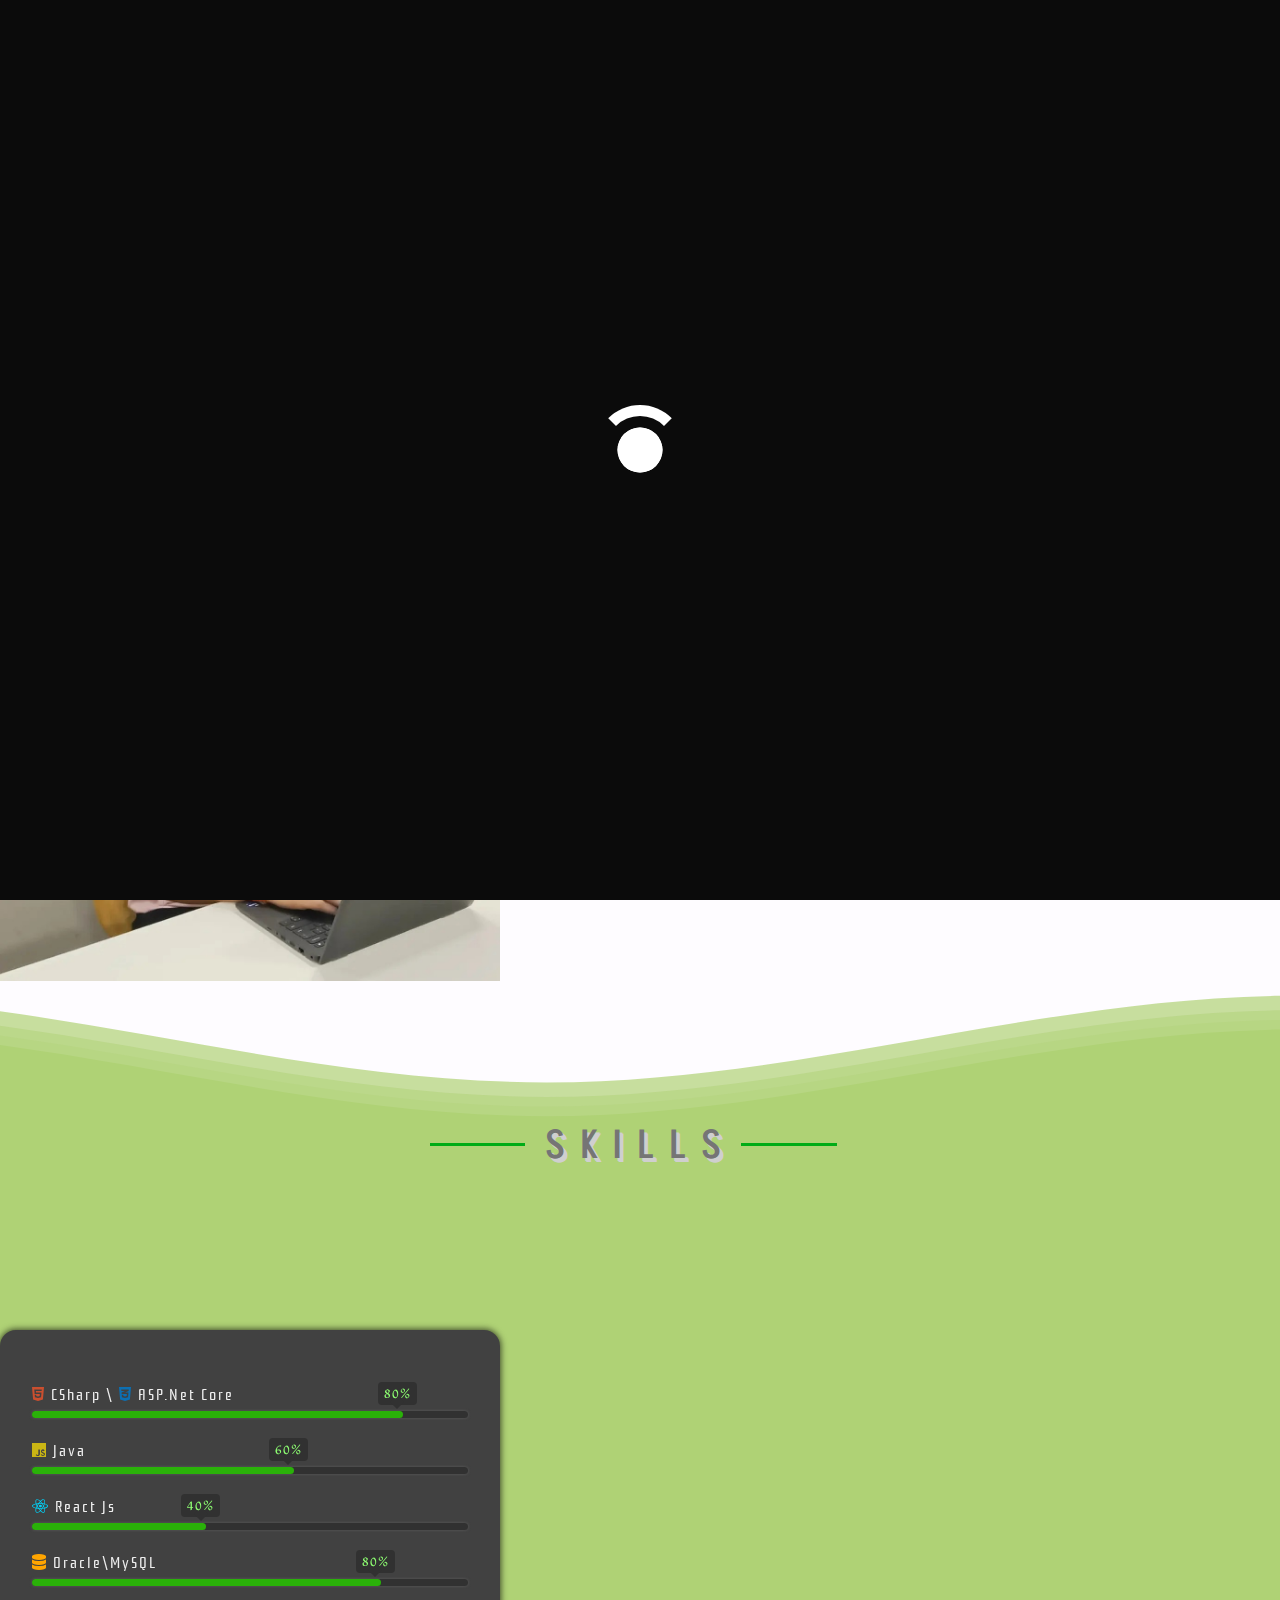
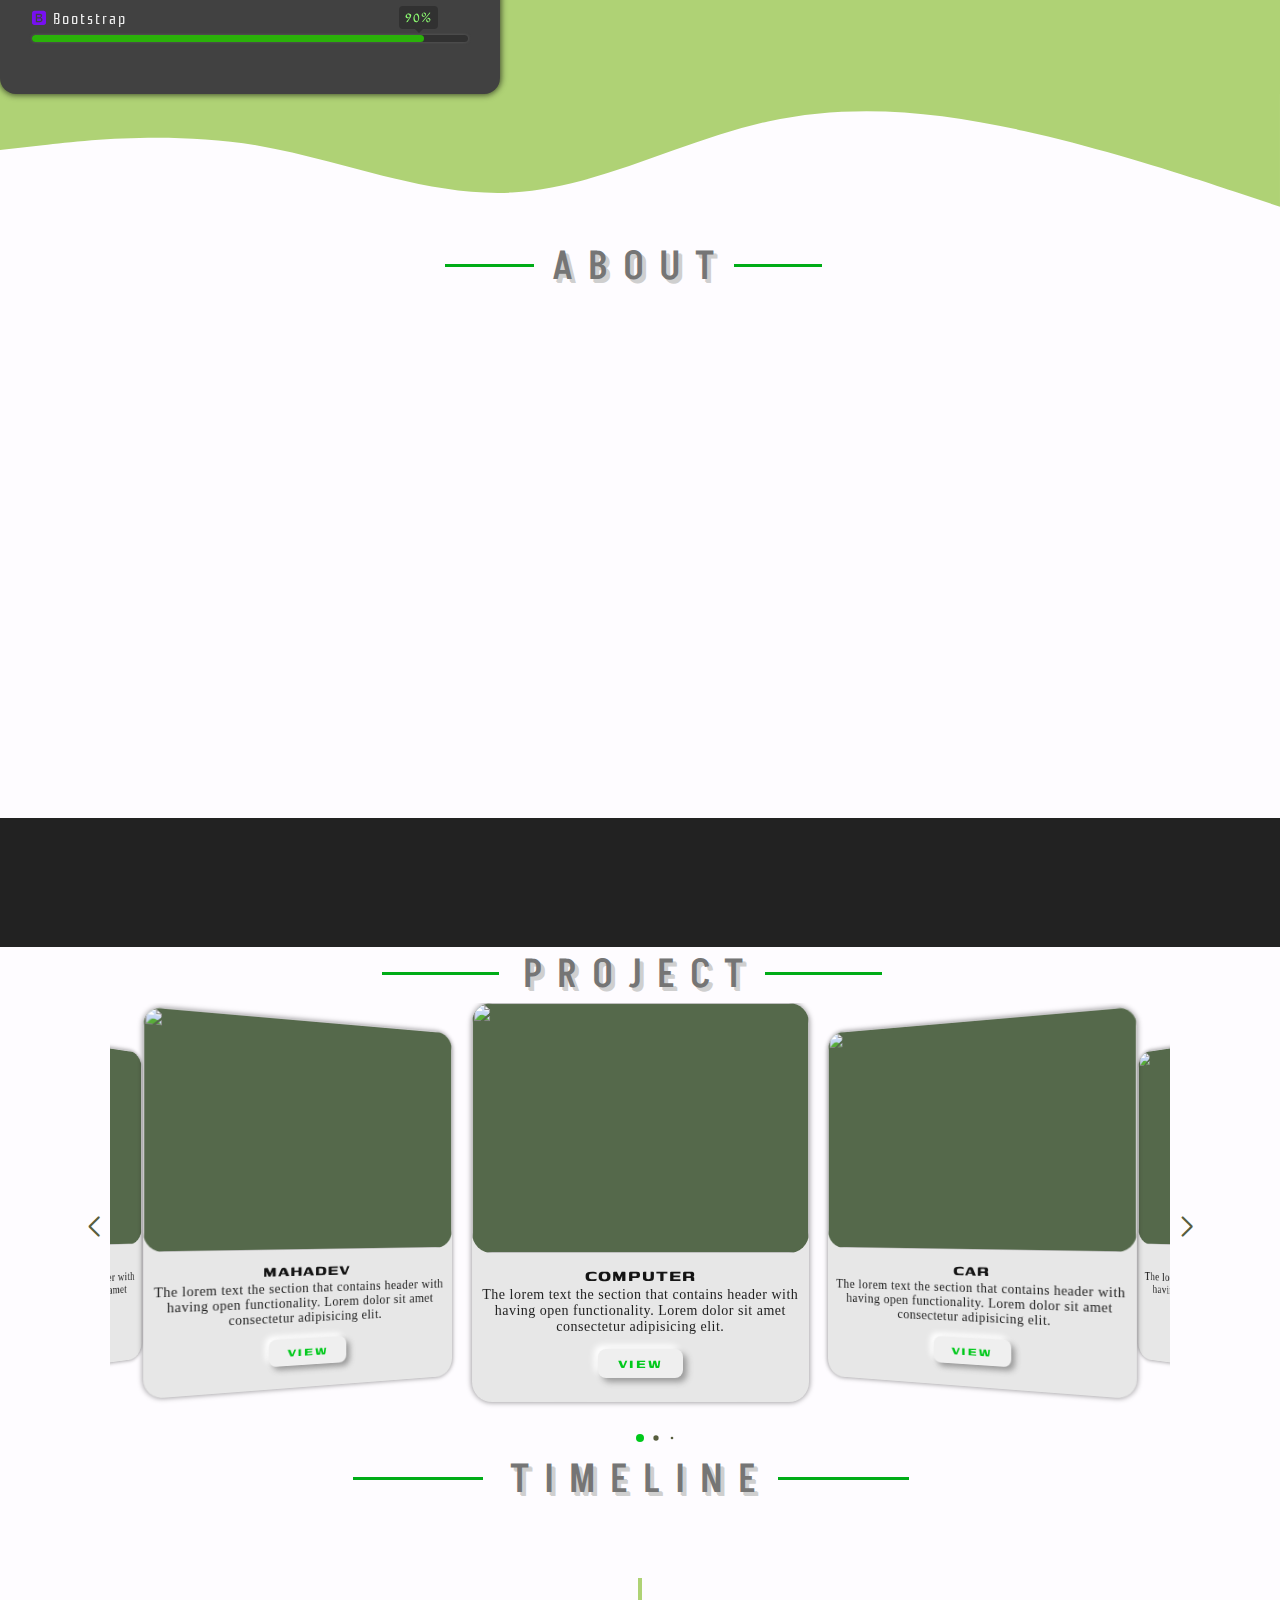
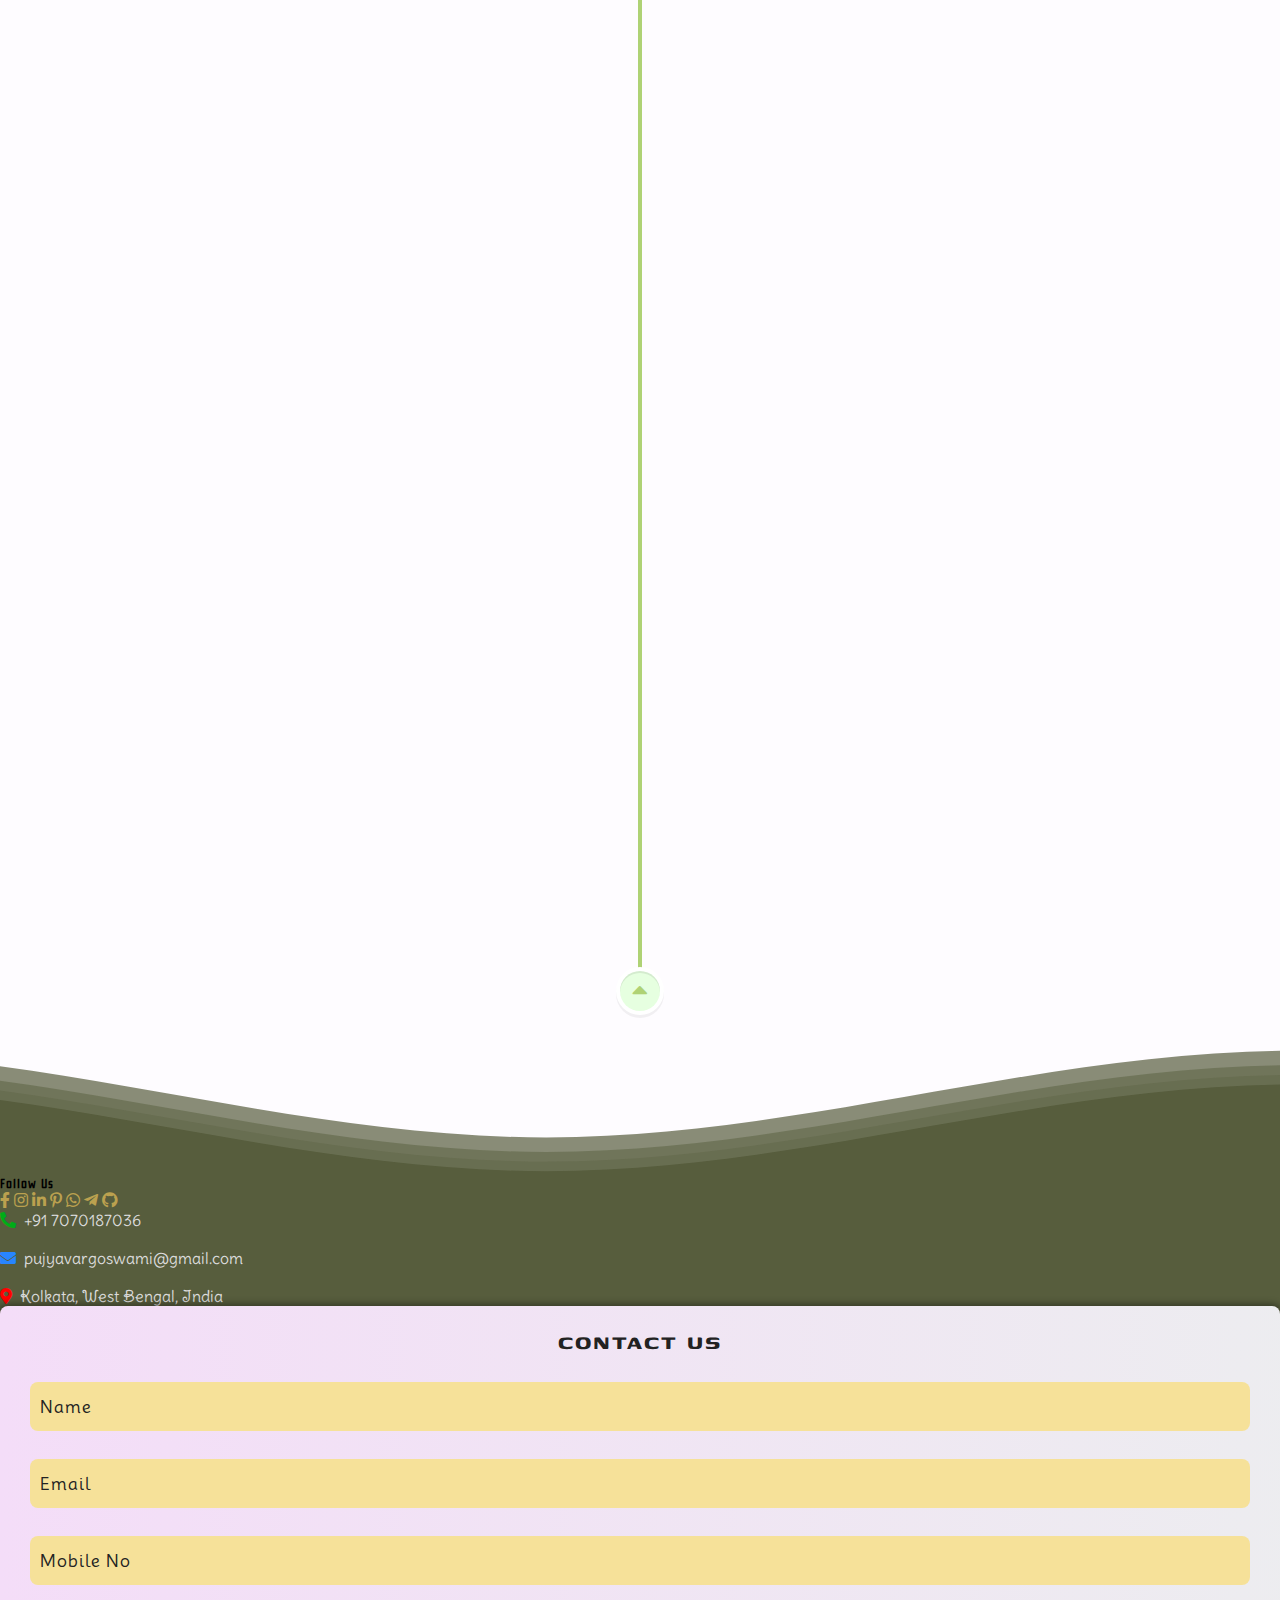
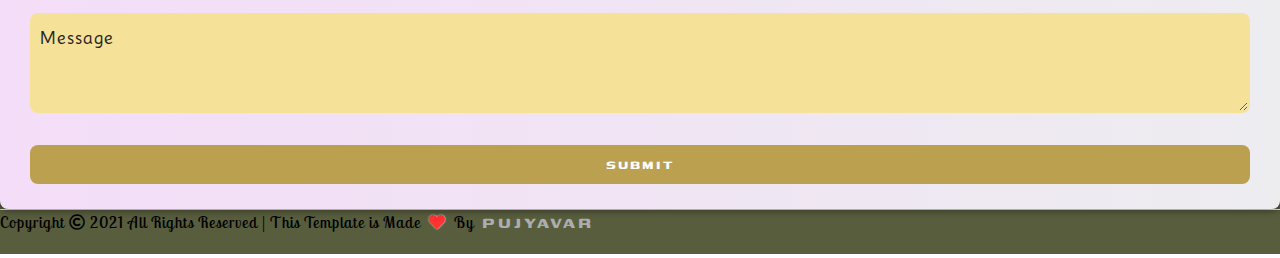
==== commit 098c498d: "heading name change" ====
--- a/index.html
+++ b/index.html
@@ -84,22 +84,12 @@
         <a class="navbar-brand" href="#">
           <!-- <span class="lgo">Puj</span><span class="poe">yavaR</span> -->
           <dev class="loader">
-            <span class="lg">V</span>
-            <span class="lg">I</span>
-            <span class="lg">S</span>
-            <span class="lg">H</span>
-            <span class="lg">A</span>
-            <span class="lg">L</span>
-            <span class="lg"> </span>
-            <span class="lg">K</span>
-            <span class="lg">U</span>
-            <span class="lg">M</span>
-            <span class="lg">A</span>
+            <span class="lg">J</span>
+            <span class="lg">r</span>
+            <span class="lg">.</span>
             <span class="lg">R</span>
-            <span class="lg"> </span>
-            <span class="lg">R</span>
-            <span class="lg">A</span>
-            <span class="lg">O</span>
+            <span class="lg">a</span>
+            <span class="lg">o</span>
           </dev>
         </a>
       </div>
@@ -208,7 +198,7 @@
               <p class="skill_name mb-1"><i class="fab fa-js fa-flip"
                   style="color: #cab514; --fa-animation-duration: 5s;"></i> Java</p>
               <div class="skill-bar">
-                <span class="skill-per JavaScript"
+                <span class="skill-per JavaScript">
                   <span class="tooltips">60%</span>
                 </span>
               </div>
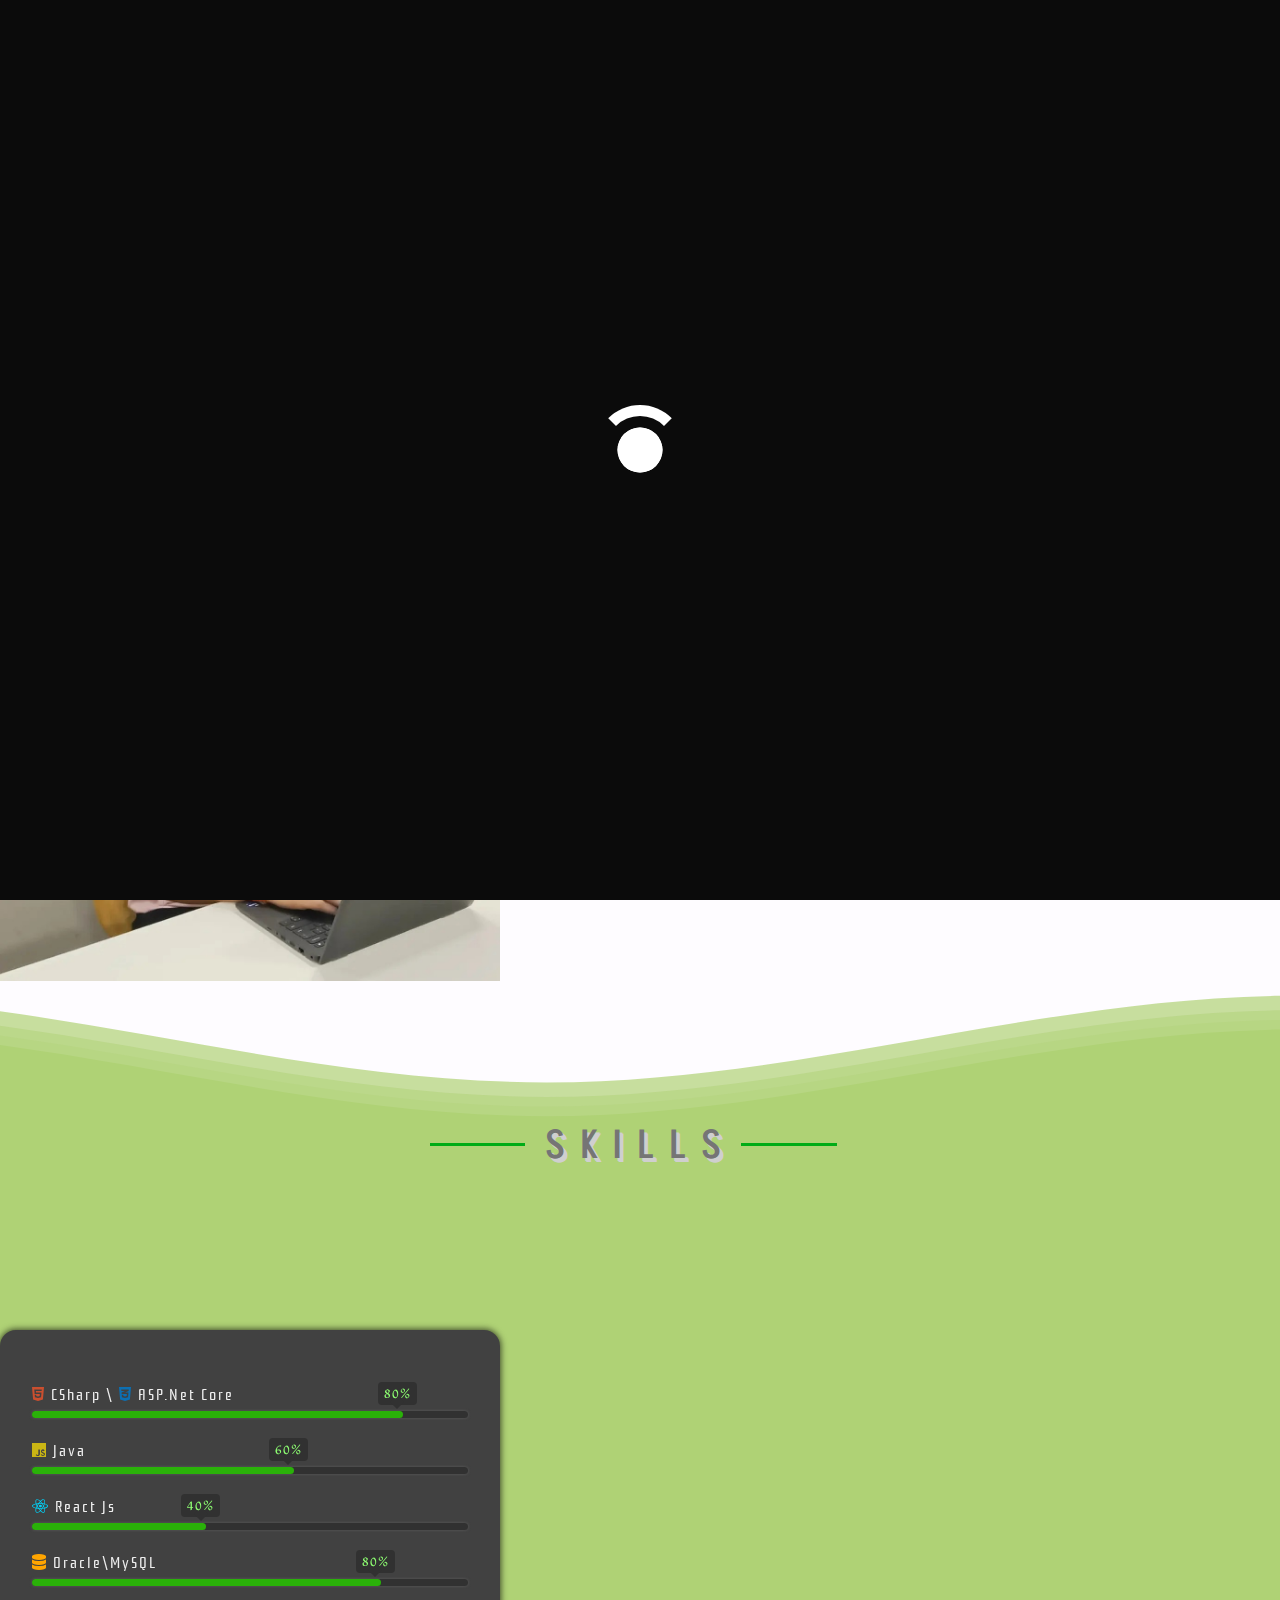
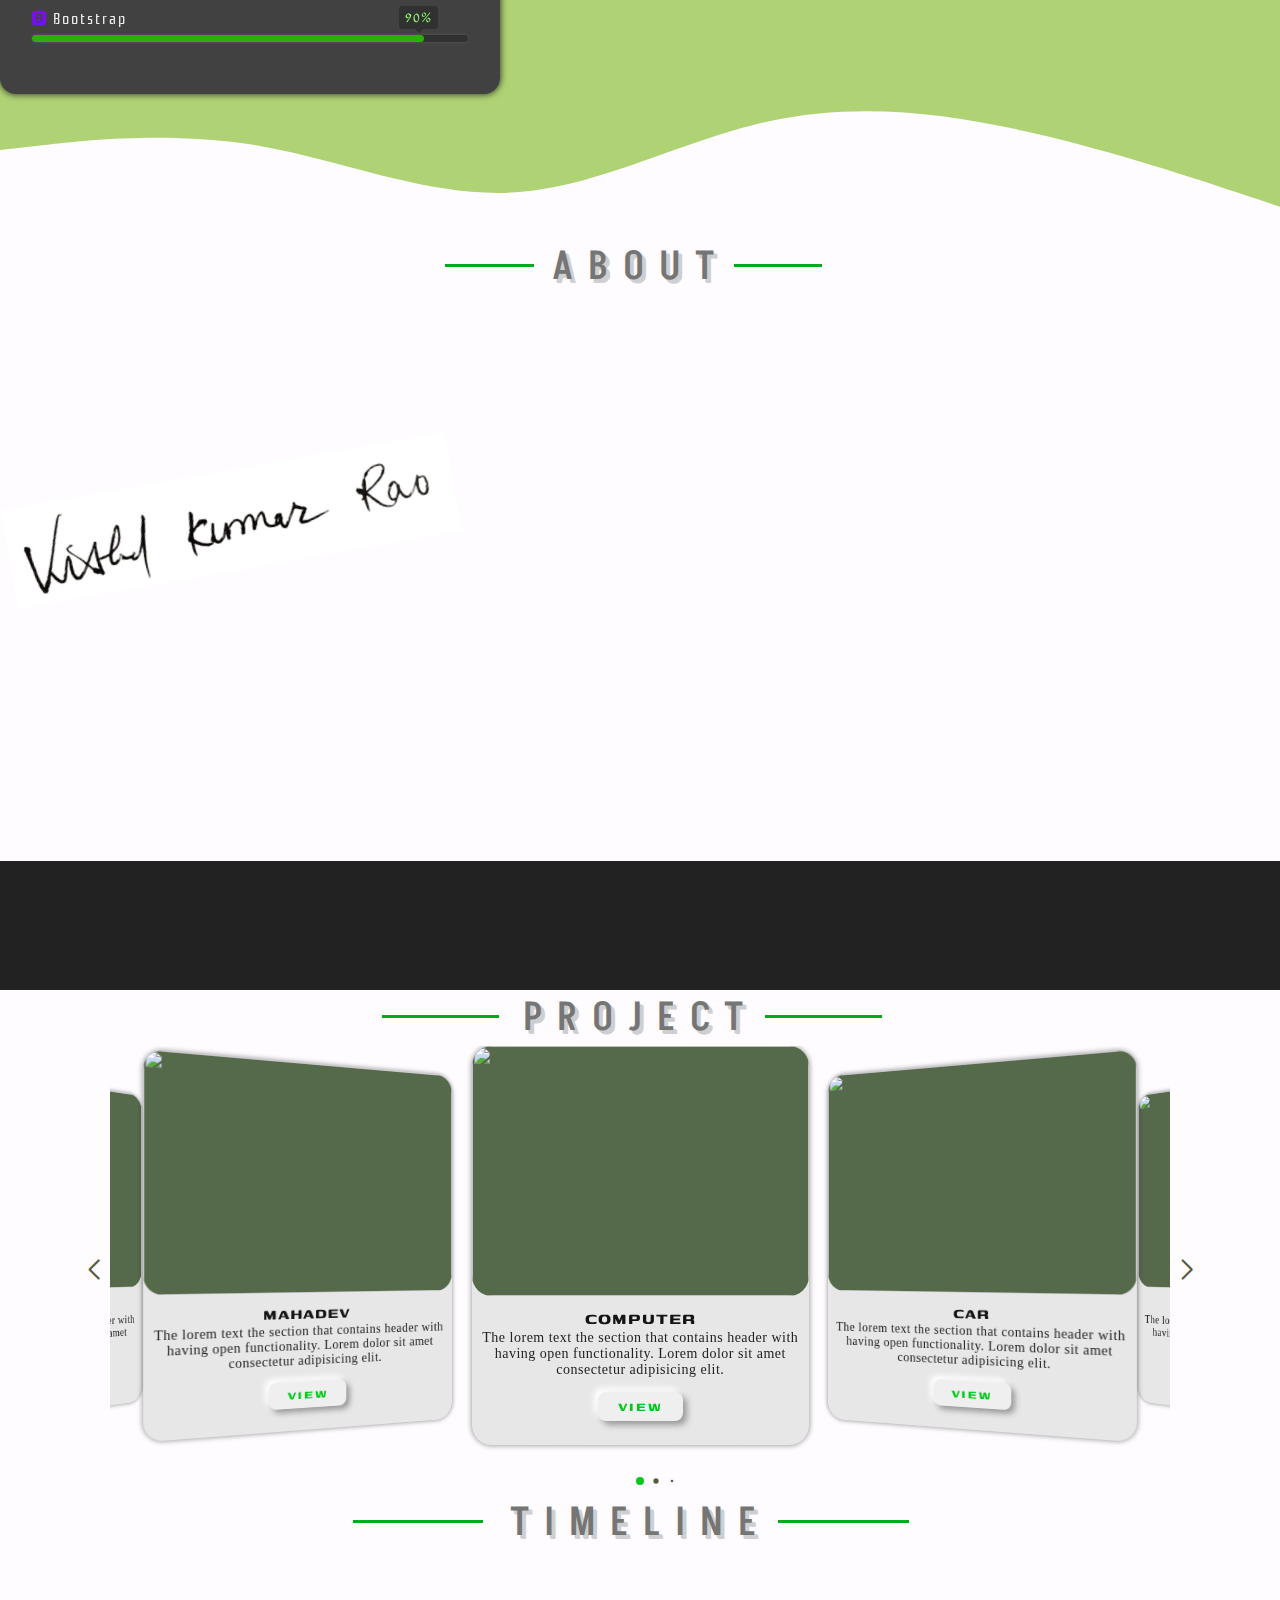
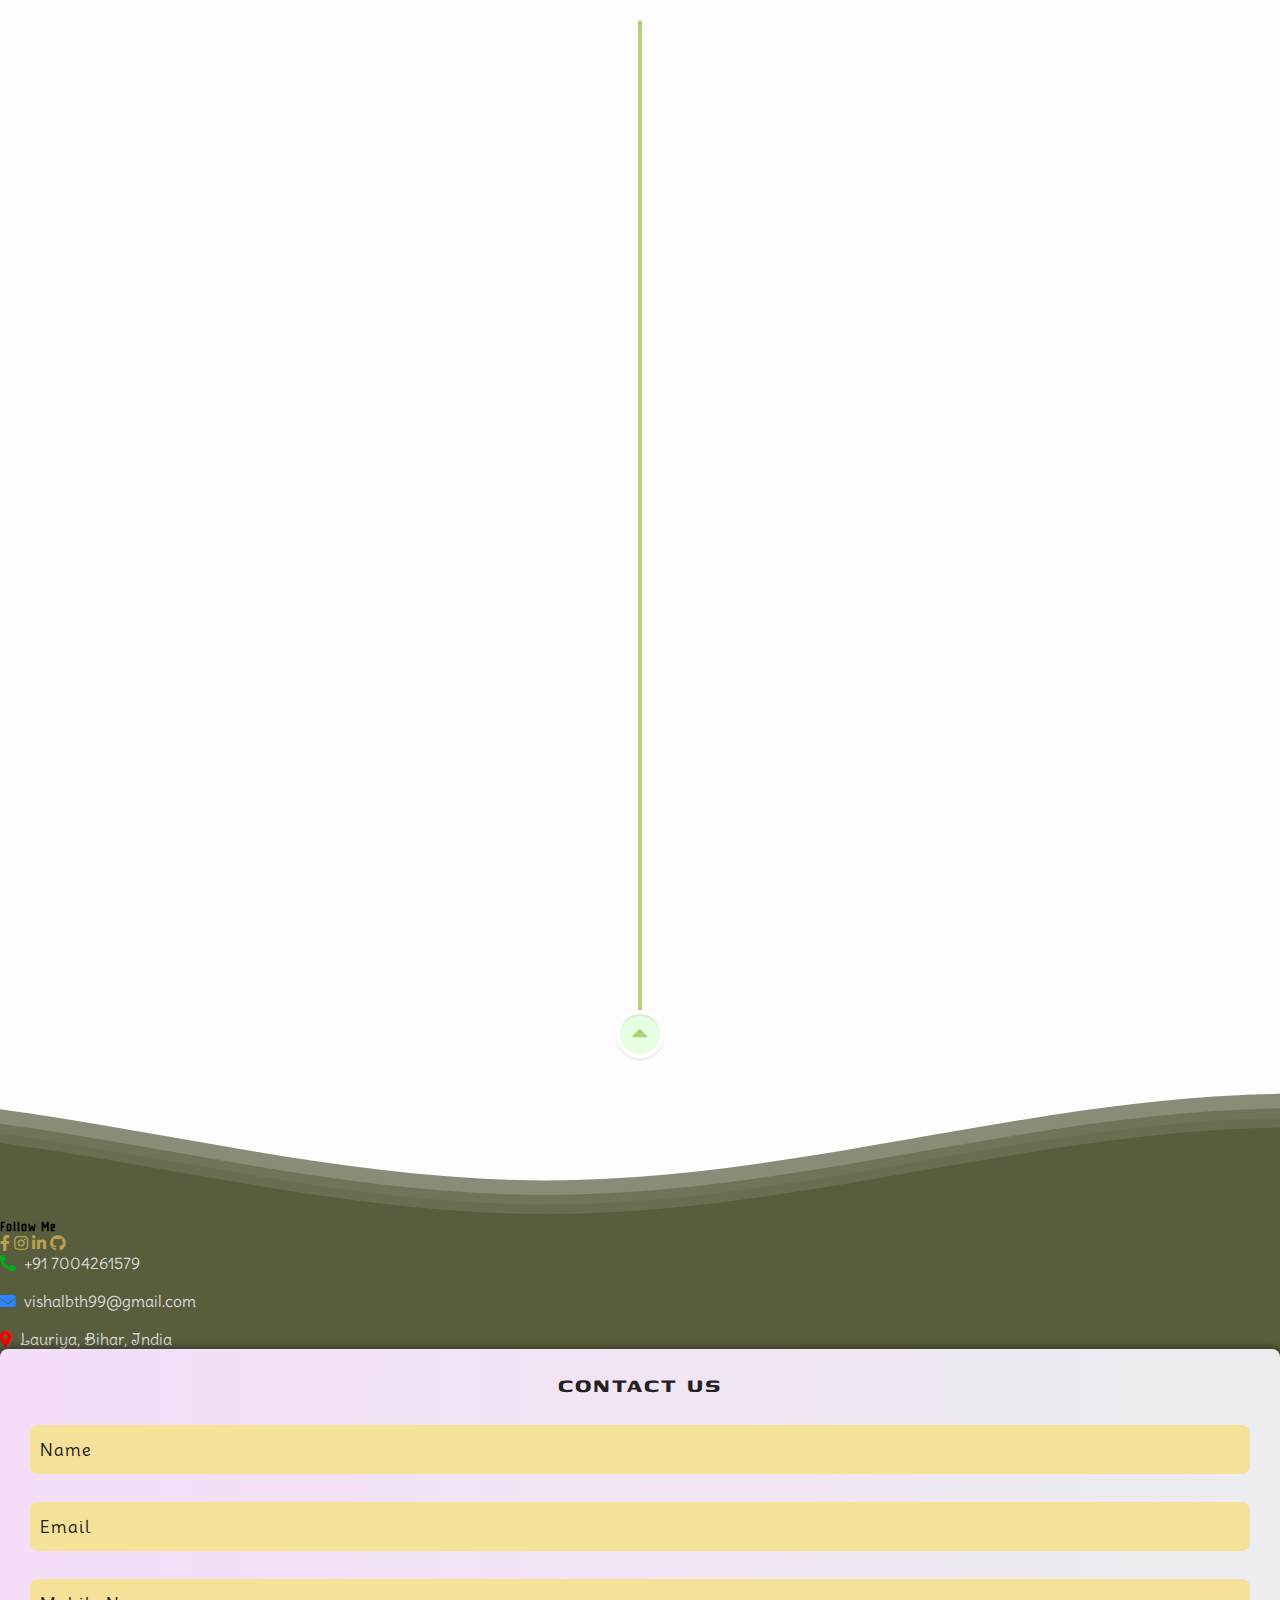
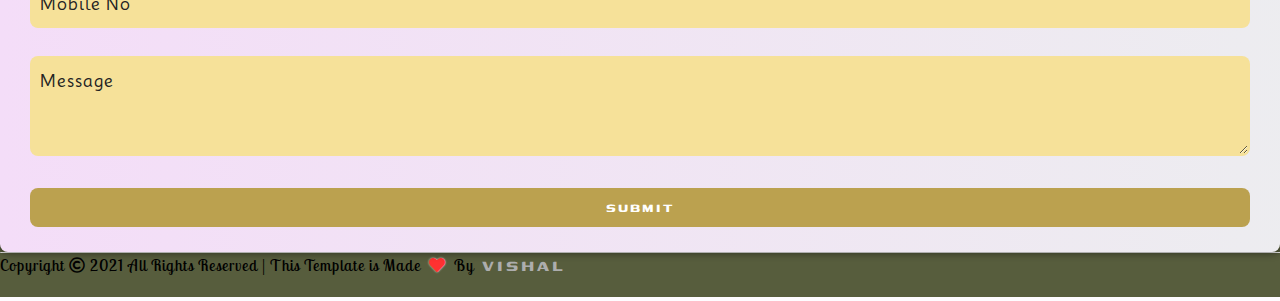
==== commit 192272b2: "image, font corrected" ====
--- a/index.html
+++ b/index.html
@@ -83,14 +83,14 @@
         <img src="image/logo/logo_15.png" alt="vishal_img" width="60px" height="60px" class="mlogo me-1" />
         <a class="navbar-brand" href="#">
           <!-- <span class="lgo">Puj</span><span class="poe">yavaR</span> -->
-          <dev class="loader">
-            <span class="lg">J</span>
-            <span class="lg">r</span>
-            <span class="lg">.</span>
-            <span class="lg">R</span>
-            <span class="lg">a</span>
-            <span class="lg">o</span>
-          </dev>
+            <dev class="loader">
+                <span class="lg">𝐉</span>
+                <span class="lg">𝐫</span>
+                <span class="lg">.</span>
+                <span class="lg">𝐑</span>
+                <span class="lg">𝐚</span>
+                <span class="lg">𝐨</span>
+            </dev>
         </a>
       </div>
       <button class="navbar-toggler" type="button" data-bs-toggle="collapse" data-bs-target="#navbarSupportedContent"
@@ -261,16 +261,22 @@
           </div>
           <div class="signaturebox mt-3">
 
-            <!-- <svg width="197" height="98" viewBox="0 0 2734 1233" fill="none" xmlns="http://www.w3.org/2000/svg">
-              <path id="signature"
-                d="M659.211 0.468994C627.611 2.46899 555.078 11.5356 521.211 17.8022C461.344 28.7356 366.011 54.6023 329.878 69.6689C273.478 93.1356 204.144 129.002 151.611 161.802C130.811 174.869 78.0109 217.536 57.8776 237.669C32.2776 263.136 14.6776 287.136 6.14427 308.069C0.944271 321.136 0.677606 322.336 0.144272 339.269C-0.255728 352.336 0.144271 359.269 1.74427 366.602C6.94427 389.669 20.9443 413.002 42.4109 434.469C73.8776 465.802 107.344 488.202 165.878 517.002C202.811 535.136 220.944 553.436 230.144 547.969C234.811 545.169 225.644 544.969 223.144 517.969C226.144 502.969 215.211 487.002 197.744 472.869C184.144 461.802 156.144 444.602 125.211 428.336C94.2776 411.936 88.0109 407.669 71.6109 391.936C58.1443 379.002 52.6776 371.002 49.0776 359.402C44.9443 346.202 45.3443 334.336 50.4109 322.202C57.6109 304.869 75.2109 279.802 94.4109 259.269C130.544 220.736 218.811 163.269 293.344 129.536C402.544 80.2023 525.611 52.6023 655.211 48.2023C714.944 46.2023 788.278 55.4024 820.544 68.869C859.611 85.1357 872.011 100.869 877.344 140.869C880.144 161.402 877.078 202.469 870.544 232.069C862.678 267.402 853.878 290.469 829.878 338.336C791.878 414.069 752.544 475.669 704.678 534.336C634.544 620.202 534.011 707.536 421.878 779.669C394.811 797.136 354.944 821.002 352.944 821.002C352.011 821.002 351.878 819.002 352.544 815.269C353.078 812.202 353.744 766.469 353.878 713.669C354.011 638.336 353.744 616.602 352.411 613.002C341.878 584.336 332.011 571.669 320.011 571.669C308.411 571.669 294.411 584.202 285.078 602.869C278.011 617.269 277.611 622.736 281.078 657.669C282.544 673.002 285.078 704.202 286.544 727.002C289.211 768.202 293.344 817.002 296.011 838.202C297.078 847.136 296.944 849.802 295.611 851.136C294.678 851.936 256.678 866.202 211.211 882.736C165.744 899.269 127.344 913.269 125.878 913.802C120.811 915.802 126.544 910.336 133.078 907.002C140.411 903.402 150.544 893.002 158.411 881.002C161.611 876.202 165.478 871.002 166.944 869.402L169.611 866.469L163.744 859.136C160.544 855.136 157.344 851.536 156.544 851.269C155.878 851.002 150.144 851.136 143.878 851.669L132.544 852.469L78.5443 888.602C48.8109 908.469 23.3443 926.202 21.7443 927.936C15.6109 934.736 6.54427 956.069 6.54427 963.669C6.54427 975.402 15.4776 984.602 30.6776 988.469C38.1443 990.336 41.6109 990.469 59.2109 989.136C80.4109 987.402 91.7443 985.136 100.278 980.869C103.078 979.402 146.144 963.269 195.878 945.002C245.611 926.736 290.011 909.936 294.544 907.669C299.078 905.402 302.944 903.669 303.211 903.936C303.478 904.202 307.611 970.336 312.411 1051C317.344 1131.67 322.144 1202.34 323.078 1208.07C326.544 1227.14 332.544 1234.47 342.278 1231.8C347.878 1230.07 356.011 1225.67 360.811 1221.4C365.078 1217.8 365.211 1217.27 366.544 1202.47C368.944 1176.74 366.011 1106.74 359.211 1025.67C355.344 979.136 353.344 941.936 352.811 909.669C352.411 875.936 351.878 876.869 388.544 856.336C458.544 817.136 548.411 753.269 604.678 702.736C610.678 697.402 615.744 693.002 616.144 693.002C616.544 693.002 617.211 699.402 617.744 707.269C619.878 741.269 632.278 777.536 647.344 794.069C659.611 807.669 672.944 814.469 687.211 814.469C696.544 814.469 712.678 809.936 725.478 803.669C744.678 794.336 791.478 751.269 814.011 722.336C822.944 710.869 842.544 682.602 848.678 672.202C850.011 670.069 850.678 671.536 853.878 681.669C861.211 705.936 871.611 720.069 887.744 728.069C896.011 732.069 897.344 732.336 910.544 732.336C924.011 732.202 925.078 732.069 940.411 725.936C958.011 719.002 988.011 704.202 1004.81 694.202C1041.74 672.469 1064.81 652.869 1083.48 627.536C1096.81 609.536 1097.81 602.602 1099.48 598.469C1101.74 592.869 1101.81 592.869 1117.34 592.869C1133.08 592.869 1144.81 595.136 1156.54 600.336C1192.28 616.069 1220.68 660.602 1228.41 713.402C1230.54 727.669 1231.21 757.136 1229.61 765.136C1228.94 768.469 1222.28 776.336 1200.54 799.002C1150.54 851.136 1138.41 863.936 1120.81 883.669C1068.41 942.202 1038.68 989.136 1013.88 1052.07C995.878 1098.2 994.011 1121.27 1007.34 1136.74C1021.61 1153.54 1039.48 1150.74 1071.88 1126.6C1181.61 1044.87 1246.54 931.002 1268.54 781.802C1269.74 773.802 1271.21 766.202 1271.88 765.002C1273.61 761.802 1280.94 755.802 1314.54 730.336C1330.28 718.336 1351.74 702.436 1358.14 696.969L1368.64 690.336H1373.34C1390.64 690.336 1403.34 688.336 1417.34 674.069C1428.28 663.136 1442.28 642.336 1451.21 623.936C1454.81 616.469 1458.14 610.336 1458.54 610.336C1459.08 610.336 1460.68 622.202 1462.28 636.602C1468.68 694.736 1468.81 699.269 1464.28 708.069C1463.08 710.336 1452.14 727.536 1439.88 746.336C1416.14 782.336 1404.01 804.202 1382.28 849.536C1354.68 907.136 1350.68 917.269 1347.74 938.602C1345.74 951.936 1347.48 974.469 1351.34 985.536C1355.88 998.869 1372.28 1010.34 1386.68 1010.34C1411.08 1010.34 1442.81 981.536 1461.48 942.469C1491.88 878.736 1506.81 808.469 1512.68 701.002C1513.08 691.802 1514.28 682.469 1515.34 680.069C1521.34 665.136 1558.94 622.602 1580.54 606.202C1588.01 600.602 1626.54 573.269 1630.14 571.136C1631.21 570.602 1630.81 573.136 1629.08 577.936C1624.68 590.736 1619.88 612.469 1619.88 620.069C1619.88 633.669 1627.61 644.202 1644.01 652.602C1654.01 657.802 1667.74 657.802 1678.94 652.736C1697.34 644.202 1723.21 621.936 1742.54 597.802C1754.94 582.336 1772.28 555.936 1779.88 540.869L1786.41 527.669L1788.41 531.269C1789.34 533.402 1793.34 542.469 1797.21 551.669C1811.74 586.336 1820.41 600.469 1835.88 614.869C1848.94 626.869 1854.68 629.669 1866.54 629.669C1874.28 629.669 1878.01 629.002 1882.68 626.602C1896.01 620.069 1915.21 603.002 1929.34 585.269C1933.61 579.936 1937.48 575.536 1938.01 575.536C1938.54 575.536 1941.21 581.136 1944.01 588.069C1957.08 621.136 1962.81 629.402 1975.88 633.669C1989.21 638.069 2000.68 634.202 2014.14 621.002C2021.74 613.269 2023.34 610.469 2040.68 574.602C2050.68 553.536 2064.81 523.402 2071.88 507.669C2099.48 446.602 2110.94 421.669 2111.88 420.602C2112.41 420.069 2118.14 422.202 2124.68 425.536C2167.34 446.736 2219.88 447.802 2259.08 428.069L2265.61 424.736L2263.08 428.602C2234.94 470.469 2227.34 486.069 2220.94 515.002C2216.28 536.202 2218.14 547.136 2228.01 556.736C2242.81 571.269 2261.08 574.336 2280.41 565.269C2311.08 550.869 2356.81 498.869 2379.21 453.002C2385.74 439.269 2384.61 418.336 2397.14 447.802C2412.61 484.336 2421.78 515.269 2439.64 530.069C2458.58 545.936 2474.68 548.202 2497.21 530.069C2501.61 526.602 2505.48 523.669 2505.74 523.669C2506.01 523.669 2506.54 531.269 2506.81 540.602C2507.74 563.402 2508.21 576.869 2519.14 582.469C2528.21 587.136 2541.34 578.602 2550.41 570.869C2560.64 559.469 2563.61 552.869 2568.54 514.336C2572.94 479.669 2586.54 435.802 2602.81 403.002C2622.81 363.002 2652.28 330.202 2676.41 321.136C2680.28 319.669 2688.94 317.669 2695.74 316.469C2702.54 315.269 2710.81 312.369 2712.81 311.302C2717.21 309.036 2733.81 301.302 2733.81 293.802C2722.31 296.802 2719.34 296.002 2714.31 292.302C2704.44 282.969 2684.61 282.336 2667.81 285.802C2658.48 287.802 2643.04 293.502 2631.31 302.302C2612.11 316.436 2588.28 338.269 2578.81 358.802C2576.54 363.736 2573.69 369.302 2570.81 375.802C2559.31 401.802 2562.81 412.302 2566.31 364.302C2565.31 355.802 2559.74 352.069 2553.48 350.202C2539.21 345.936 2524.28 357.269 2518.68 376.736C2516.14 385.136 2509.21 457.936 2509.21 474.469C2509.21 479.136 2508.28 481.936 2505.48 485.802C2499.21 494.469 2497.21 500.469 2486.64 507.802C2486.64 507.802 2475.64 520.302 2464.14 507.802C2456.01 500.469 2442.21 471.136 2421.14 416.469C2404.88 374.469 2405.14 358.236 2393.14 347.469C2387.54 344.269 2382.48 342.469 2373.14 342.469C2363.28 342.469 2358.71 342.536 2349.64 347.469C2335.91 354.936 2319.61 369.536 2298.01 390.469L2287.81 401.302C2280.31 398.802 2271.21 400.069 2257.48 403.536C2239.21 408.202 2226.28 409.536 2201.21 409.536C2180.14 409.536 2174.81 409.136 2164.54 406.602C2143.21 401.269 2135.74 396.469 2119.34 377.936C2114.54 372.336 2112.94 371.269 2107.88 370.736C2100.54 370.069 2094.81 373.269 2090.01 380.602C2088.28 383.402 2080.94 401.802 2074.01 421.669C2057.08 469.269 2044.41 499.936 2032.01 524.336C2021.61 544.469 2003.21 574.336 2001.21 574.336C1999.21 574.336 1991.08 558.469 1985.34 543.936C1978.68 526.736 1971.48 502.069 1961.88 463.669C1953.61 430.602 1947.74 412.202 1942.94 404.736C1930.28 384.469 1898.14 388.736 1891.34 411.536C1888.54 421.269 1888.68 424.869 1892.54 439.669C1898.14 460.336 1915.74 513.936 1922.14 529.536L1928.01 544.069L1921.61 553.402C1913.21 565.669 1898.14 581.802 1890.68 586.602C1882.14 591.936 1878.68 591.536 1871.88 584.202C1863.88 575.536 1846.81 538.469 1829.48 492.202C1811.74 444.869 1799.61 428.602 1779.61 425.669C1767.88 423.936 1753.88 430.202 1732.28 447.002C1718.14 457.936 1679.08 496.336 1668.94 509.136C1663.21 516.602 1659.88 519.669 1657.88 519.669C1654.41 519.669 1648.28 523.669 1635.21 534.336C1630.14 538.469 1615.08 549.536 1601.88 558.736C1588.68 568.069 1573.08 579.536 1567.21 584.336C1552.81 596.336 1530.94 617.802 1520.81 629.936L1512.54 640.069L1511.61 630.869C1511.08 625.802 1510.01 604.336 1509.21 583.136C1507.88 543.802 1503.14 538.469 1496.64 524.469C1491.71 516.336 1480.18 489.136 1467.64 492.469C1455.11 495.936 1448.28 530.202 1437.34 562.736C1428.81 587.936 1423.88 598.602 1412.28 617.269C1401.74 634.336 1398.14 635.536 1392.41 623.136C1385.88 608.869 1383.74 590.469 1386.54 573.669C1391.08 546.869 1394.28 519.802 1393.34 515.536C1389.48 498.336 1372.28 490.736 1356.41 499.136C1341.74 506.869 1332.68 520.736 1330.28 539.136C1328.28 555.269 1327.08 593.402 1328.14 608.469C1329.48 627.536 1337.08 655.802 1344.41 668.202L1348.14 676.969L1310.28 703.002C1289.74 719.136 1272.41 732.469 1271.88 732.736C1271.34 733.002 1270.41 729.002 1270.01 724.069C1267.74 701.936 1264.68 685.802 1259.74 669.002C1244.14 616.469 1220.68 584.869 1182.81 565.402C1161.34 554.336 1141.61 550.869 1107.21 552.202C1072.94 553.536 1057.61 557.304 1048.54 561.936C1036.28 568.202 1037.81 586.302 1012.81 571.802C1012.81 581.802 1025.08 590.369 1030.68 595.302C1037.61 601.302 1046.01 604.469 1057.61 602.602C1062.81 601.802 1067.34 601.269 1067.48 601.536C1068.68 602.602 1053.48 621.002 1042.01 632.336C1005.74 668.336 960.011 693.002 929.344 693.002C909.078 693.002 905.078 685.536 902.678 643.002C901.611 622.736 902.678 618.502 895.711 602.602C879.211 573.669 879.478 573.669 869.211 573.669C852.678 573.669 849.211 603.669 839.878 622.469C813.744 674.336 783.611 712.736 746.011 742.069C729.478 754.869 722.678 758.736 711.211 761.669C695.344 765.669 690.944 763.936 685.078 750.869C676.278 731.536 673.744 712.336 677.878 697.002C678.944 693.002 680.278 684.736 680.678 678.736C681.878 664.736 679.744 656.869 673.078 649.669L668.011 644.202L686.944 624.202C721.344 587.936 740.944 565.136 768.144 530.336C809.478 477.136 838.944 432.069 886.144 349.669C918.411 293.536 931.744 261.802 945.211 209.669C955.078 171.136 957.744 154.736 957.878 131.002C957.878 106.336 956.278 98.6023 947.744 81.6689C933.744 54.3356 913.878 35.669 887.611 25.1356C865.878 16.3356 825.744 7.53568 786.544 2.86902C769.344 0.869019 680.411 -0.864339 659.211 0.468994ZM2354.64 408.302C2354.64 429.369 2322.41 482.002 2290.14 512.802C2271.74 530.402 2259.71 524.069 2266.64 507.802C2274.91 488.336 2301.51 448.969 2316.31 430.302C2324.44 419.902 2348.04 395.302 2349.64 395.302C2353.64 390.802 2354.64 404.836 2354.64 408.302ZM1747.08 501.936C1744.68 522.069 1731.88 545.536 1708.94 571.669C1697.74 584.469 1676.94 603.402 1676.28 601.402C1675.61 599.402 1684.01 580.602 1691.88 566.336C1700.81 550.202 1708.81 537.802 1718.94 524.336C1727.08 513.402 1744.94 494.336 1746.94 494.336C1747.61 494.336 1747.61 497.802 1747.08 501.936ZM1462.41 768.602C1454.41 813.002 1447.08 870.802 1424.14 917.469C1412.01 942.002 1406.48 945.902 1399.14 952.969L1390.41 959.469L1378.41 965.669L1379.21 956.336C1381.61 928.736 1382.68 923.402 1390.41 900.736C1400.28 871.802 1404.68 860.736 1414.54 840.469C1423.74 821.669 1462.41 755.669 1464.41 755.669C1464.54 755.669 1463.74 761.536 1462.41 768.602ZM1223.88 820.869C1217.61 851.536 1203.08 891.002 1182.54 932.336C1163.08 971.536 1145.21 999.802 1118.81 1032.87C1105.34 1049.8 1072.01 1083.14 1061.48 1090.2C1052.54 1096.2 1039.08 1102.87 1032.94 1104.34L1029.48 1105.27L1031.48 1096.07C1044.01 1039.94 1079.34 973.269 1129.21 911.669C1157.61 876.602 1178.94 852.469 1201.61 829.936C1214.81 816.869 1225.74 806.469 1226.01 806.736C1226.41 807.136 1225.48 813.402 1223.88 820.869Z"
-                fill="#3b3b3b" />
-            </svg> -->
-            <svg width="178" height="100" viewBox="0 0 178 100" fill="none" xmlns="http://www.w3.org/2000/svg">
-              <path id="signature"
-                d="M20.2733 18.4556C16.1882 31.202 13.519 51.4258 11.0439 64.5902C10.7698 66.0478 8.95631 71.1471 6.83342 69.1506C2.23849 63.2309 1.46734 57.425 1.59751 48.8068C1.88175 29.9891 12.7706 13.9446 32.4683 3.58133C47.9202 -3.75419 48.9411 10.4395 44.8649 21.656C40.8739 32.638 30.822 39.7414 22.9704 47.8159C21.0617 49.7788 19.7515 51.2898 18.2866 52.5757C16.8217 53.8616 14.0268 54.3702 14.0268 54.3702C12.1328 57.6123 21.4274 59.1999 22.7722 56.6464C30.8402 41.3271 18.3374 67.3615 23.2056 66.791C27.5883 66.2774 32.099 55.4658 33.336 51.6061C34.6053 47.6459 33.5411 53.1305 35.7741 55.3132C43.4876 65.9186 43.0191 54.2414 45.485 46.5473C46.0914 45.5692 46.8196 42.3967 47.307 44.147C49.4179 51.7285 50.5958 65.7214 51.6422 73.5057C52.6206 80.784 51.3573 93.7184 48.8087 96.7635C45.9158 100.22 42.7509 97.8062 42.5359 93.5243C42.1478 85.7932 47.6363 69.0331 53.8272 59.7532C56.4067 55.8868 59.4045 52.8866 61.4154 48.6687C63.2827 44.7517 62.8862 38.4835 64.1638 44.1078C64.6374 46.1927 66.109 58.0623 68.3734 59.4416C72.8883 62.1917 77.5063 53.5783 78.7887 50.6674C79.2516 49.6167 78.1785 38.4073 78.8525 39.3363C83.0271 45.0898 84.6426 66.2265 85.5788 72.9136C86.1219 76.7925 88.4655 92.9561 82.8073 95.4305C72.6678 99.8648 80.2817 77.9475 81.17 75.538C84.9013 65.417 90.7522 56.0929 94.1459 45.8175C97.502 35.6559 95.186 42.2696 93.2466 48.8061C92.448 51.4978 87.7507 62.5111 93.6775 63.3384C98.0201 63.9446 102.336 61.5117 103.949 57.3853C105.946 52.2752 105.07 44.5792 100.446 42.2194C96.547 40.2298 94.0731 39.4748 97.6879 41.3355C102.215 43.6656 103.183 42.9256 105.089 49.2662C105.99 52.2641 107.099 55.467 109.988 57.1558C114.685 59.901 116.486 50.5324 115.638 47.5565C115.111 45.7054 110.347 36.8773 114.396 42.1262C118.212 47.0739 119.828 53.0149 123.263 58.0749C126.742 63.2002 127.951 54.8131 128.497 52.1456C129.486 47.3089 129.224 32.4167 128.855 37.3398C128.356 44.0165 128.554 52.7196 130.691 59.1683C131.74 61.5524 135.797 47.1562 135.597 44.591C135.208 39.6156 129.406 36.6059 133.024 42.9472C134.731 45.9401 134.173 50.2489 136.08 52.9377C139.002 57.0571 145.269 46.8715 145.754 45.5643C147.014 42.1713 148.73 37.6897 147.138 34.1296C145.91 31.3837 144.353 29.0738 142.563 33.0732C138.762 41.5672 146.283 39.4813 152.193 40.2552C159.558 40.4507 147.924 53.574 150.788 54.4919C158.632 56.4791 178.616 43.3989 176.193 39.4626"
-                stroke="blue" stroke-width="3" stroke-linecap="round" />
-            </svg>
+              <!-- <svg width="197" height="98" viewBox="0 0 2734 1233" fill="none" xmlns="http://www.w3.org/2000/svg">
+      <path id="signature"
+        d="M659.211 0.468994C627.611 2.46899 555.078 11.5356 521.211 17.8022C461.344 28.7356 366.011 54.6023 329.878 69.6689C273.478 93.1356 204.144 129.002 151.611 161.802C130.811 174.869 78.0109 217.536 57.8776 237.669C32.2776 263.136 14.6776 287.136 6.14427 308.069C0.944271 321.136 0.677606 322.336 0.144272 339.269C-0.255728 352.336 0.144271 359.269 1.74427 366.602C6.94427 389.669 20.9443 413.002 42.4109 434.469C73.8776 465.802 107.344 488.202 165.878 517.002C202.811 535.136 220.944 553.436 230.144 547.969C234.811 545.169 225.644 544.969 223.144 517.969C226.144 502.969 215.211 487.002 197.744 472.869C184.144 461.802 156.144 444.602 125.211 428.336C94.2776 411.936 88.0109 407.669 71.6109 391.936C58.1443 379.002 52.6776 371.002 49.0776 359.402C44.9443 346.202 45.3443 334.336 50.4109 322.202C57.6109 304.869 75.2109 279.802 94.4109 259.269C130.544 220.736 218.811 163.269 293.344 129.536C402.544 80.2023 525.611 52.6023 655.211 48.2023C714.944 46.2023 788.278 55.4024 820.544 68.869C859.611 85.1357 872.011 100.869 877.344 140.869C880.144 161.402 877.078 202.469 870.544 232.069C862.678 267.402 853.878 290.469 829.878 338.336C791.878 414.069 752.544 475.669 704.678 534.336C634.544 620.202 534.011 707.536 421.878 779.669C394.811 797.136 354.944 821.002 352.944 821.002C352.011 821.002 351.878 819.002 352.544 815.269C353.078 812.202 353.744 766.469 353.878 713.669C354.011 638.336 353.744 616.602 352.411 613.002C341.878 584.336 332.011 571.669 320.011 571.669C308.411 571.669 294.411 584.202 285.078 602.869C278.011 617.269 277.611 622.736 281.078 657.669C282.544 673.002 285.078 704.202 286.544 727.002C289.211 768.202 293.344 817.002 296.011 838.202C297.078 847.136 296.944 849.802 295.611 851.136C294.678 851.936 256.678 866.202 211.211 882.736C165.744 899.269 127.344 913.269 125.878 913.802C120.811 915.802 126.544 910.336 133.078 907.002C140.411 903.402 150.544 893.002 158.411 881.002C161.611 876.202 165.478 871.002 166.944 869.402L169.611 866.469L163.744 859.136C160.544 855.136 157.344 851.536 156.544 851.269C155.878 851.002 150.144 851.136 143.878 851.669L132.544 852.469L78.5443 888.602C48.8109 908.469 23.3443 926.202 21.7443 927.936C15.6109 934.736 6.54427 956.069 6.54427 963.669C6.54427 975.402 15.4776 984.602 30.6776 988.469C38.1443 990.336 41.6109 990.469 59.2109 989.136C80.4109 987.402 91.7443 985.136 100.278 980.869C103.078 979.402 146.144 963.269 195.878 945.002C245.611 926.736 290.011 909.936 294.544 907.669C299.078 905.402 302.944 903.669 303.211 903.936C303.478 904.202 307.611 970.336 312.411 1051C317.344 1131.67 322.144 1202.34 323.078 1208.07C326.544 1227.14 332.544 1234.47 342.278 1231.8C347.878 1230.07 356.011 1225.67 360.811 1221.4C365.078 1217.8 365.211 1217.27 366.544 1202.47C368.944 1176.74 366.011 1106.74 359.211 1025.67C355.344 979.136 353.344 941.936 352.811 909.669C352.411 875.936 351.878 876.869 388.544 856.336C458.544 817.136 548.411 753.269 604.678 702.736C610.678 697.402 615.744 693.002 616.144 693.002C616.544 693.002 617.211 699.402 617.744 707.269C619.878 741.269 632.278 777.536 647.344 794.069C659.611 807.669 672.944 814.469 687.211 814.469C696.544 814.469 712.678 809.936 725.478 803.669C744.678 794.336 791.478 751.269 814.011 722.336C822.944 710.869 842.544 682.602 848.678 672.202C850.011 670.069 850.678 671.536 853.878 681.669C861.211 705.936 871.611 720.069 887.744 728.069C896.011 732.069 897.344 732.336 910.544 732.336C924.011 732.202 925.078 732.069 940.411 725.936C958.011 719.002 988.011 704.202 1004.81 694.202C1041.74 672.469 1064.81 652.869 1083.48 627.536C1096.81 609.536 1097.81 602.602 1099.48 598.469C1101.74 592.869 1101.81 592.869 1117.34 592.869C1133.08 592.869 1144.81 595.136 1156.54 600.336C1192.28 616.069 1220.68 660.602 1228.41 713.402C1230.54 727.669 1231.21 757.136 1229.61 765.136C1228.94 768.469 1222.28 776.336 1200.54 799.002C1150.54 851.136 1138.41 863.936 1120.81 883.669C1068.41 942.202 1038.68 989.136 1013.88 1052.07C995.878 1098.2 994.011 1121.27 1007.34 1136.74C1021.61 1153.54 1039.48 1150.74 1071.88 1126.6C1181.61 1044.87 1246.54 931.002 1268.54 781.802C1269.74 773.802 1271.21 766.202 1271.88 765.002C1273.61 761.802 1280.94 755.802 1314.54 730.336C1330.28 718.336 1351.74 702.436 1358.14 696.969L1368.64 690.336H1373.34C1390.64 690.336 1403.34 688.336 1417.34 674.069C1428.28 663.136 1442.28 642.336 1451.21 623.936C1454.81 616.469 1458.14 610.336 1458.54 610.336C1459.08 610.336 1460.68 622.202 1462.28 636.602C1468.68 694.736 1468.81 699.269 1464.28 708.069C1463.08 710.336 1452.14 727.536 1439.88 746.336C1416.14 782.336 1404.01 804.202 1382.28 849.536C1354.68 907.136 1350.68 917.269 1347.74 938.602C1345.74 951.936 1347.48 974.469 1351.34 985.536C1355.88 998.869 1372.28 1010.34 1386.68 1010.34C1411.08 1010.34 1442.81 981.536 1461.48 942.469C1491.88 878.736 1506.81 808.469 1512.68 701.002C1513.08 691.802 1514.28 682.469 1515.34 680.069C1521.34 665.136 1558.94 622.602 1580.54 606.202C1588.01 600.602 1626.54 573.269 1630.14 571.136C1631.21 570.602 1630.81 573.136 1629.08 577.936C1624.68 590.736 1619.88 612.469 1619.88 620.069C1619.88 633.669 1627.61 644.202 1644.01 652.602C1654.01 657.802 1667.74 657.802 1678.94 652.736C1697.34 644.202 1723.21 621.936 1742.54 597.802C1754.94 582.336 1772.28 555.936 1779.88 540.869L1786.41 527.669L1788.41 531.269C1789.34 533.402 1793.34 542.469 1797.21 551.669C1811.74 586.336 1820.41 600.469 1835.88 614.869C1848.94 626.869 1854.68 629.669 1866.54 629.669C1874.28 629.669 1878.01 629.002 1882.68 626.602C1896.01 620.069 1915.21 603.002 1929.34 585.269C1933.61 579.936 1937.48 575.536 1938.01 575.536C1938.54 575.536 1941.21 581.136 1944.01 588.069C1957.08 621.136 1962.81 629.402 1975.88 633.669C1989.21 638.069 2000.68 634.202 2014.14 621.002C2021.74 613.269 2023.34 610.469 2040.68 574.602C2050.68 553.536 2064.81 523.402 2071.88 507.669C2099.48 446.602 2110.94 421.669 2111.88 420.602C2112.41 420.069 2118.14 422.202 2124.68 425.536C2167.34 446.736 2219.88 447.802 2259.08 428.069L2265.61 424.736L2263.08 428.602C2234.94 470.469 2227.34 486.069 2220.94 515.002C2216.28 536.202 2218.14 547.136 2228.01 556.736C2242.81 571.269 2261.08 574.336 2280.41 565.269C2311.08 550.869 2356.81 498.869 2379.21 453.002C2385.74 439.269 2384.61 418.336 2397.14 447.802C2412.61 484.336 2421.78 515.269 2439.64 530.069C2458.58 545.936 2474.68 548.202 2497.21 530.069C2501.61 526.602 2505.48 523.669 2505.74 523.669C2506.01 523.669 2506.54 531.269 2506.81 540.602C2507.74 563.402 2508.21 576.869 2519.14 582.469C2528.21 587.136 2541.34 578.602 2550.41 570.869C2560.64 559.469 2563.61 552.869 2568.54 514.336C2572.94 479.669 2586.54 435.802 2602.81 403.002C2622.81 363.002 2652.28 330.202 2676.41 321.136C2680.28 319.669 2688.94 317.669 2695.74 316.469C2702.54 315.269 2710.81 312.369 2712.81 311.302C2717.21 309.036 2733.81 301.302 2733.81 293.802C2722.31 296.802 2719.34 296.002 2714.31 292.302C2704.44 282.969 2684.61 282.336 2667.81 285.802C2658.48 287.802 2643.04 293.502 2631.31 302.302C2612.11 316.436 2588.28 338.269 2578.81 358.802C2576.54 363.736 2573.69 369.302 2570.81 375.802C2559.31 401.802 2562.81 412.302 2566.31 364.302C2565.31 355.802 2559.74 352.069 2553.48 350.202C2539.21 345.936 2524.28 357.269 2518.68 376.736C2516.14 385.136 2509.21 457.936 2509.21 474.469C2509.21 479.136 2508.28 481.936 2505.48 485.802C2499.21 494.469 2497.21 500.469 2486.64 507.802C2486.64 507.802 2475.64 520.302 2464.14 507.802C2456.01 500.469 2442.21 471.136 2421.14 416.469C2404.88 374.469 2405.14 358.236 2393.14 347.469C2387.54 344.269 2382.48 342.469 2373.14 342.469C2363.28 342.469 2358.71 342.536 2349.64 347.469C2335.91 354.936 2319.61 369.536 2298.01 390.469L2287.81 401.302C2280.31 398.802 2271.21 400.069 2257.48 403.536C2239.21 408.202 2226.28 409.536 2201.21 409.536C2180.14 409.536 2174.81 409.136 2164.54 406.602C2143.21 401.269 2135.74 396.469 2119.34 377.936C2114.54 372.336 2112.94 371.269 2107.88 370.736C2100.54 370.069 2094.81 373.269 2090.01 380.602C2088.28 383.402 2080.94 401.802 2074.01 421.669C2057.08 469.269 2044.41 499.936 2032.01 524.336C2021.61 544.469 2003.21 574.336 2001.21 574.336C1999.21 574.336 1991.08 558.469 1985.34 543.936C1978.68 526.736 1971.48 502.069 1961.88 463.669C1953.61 430.602 1947.74 412.202 1942.94 404.736C1930.28 384.469 1898.14 388.736 1891.34 411.536C1888.54 421.269 1888.68 424.869 1892.54 439.669C1898.14 460.336 1915.74 513.936 1922.14 529.536L1928.01 544.069L1921.61 553.402C1913.21 565.669 1898.14 581.802 1890.68 586.602C1882.14 591.936 1878.68 591.536 1871.88 584.202C1863.88 575.536 1846.81 538.469 1829.48 492.202C1811.74 444.869 1799.61 428.602 1779.61 425.669C1767.88 423.936 1753.88 430.202 1732.28 447.002C1718.14 457.936 1679.08 496.336 1668.94 509.136C1663.21 516.602 1659.88 519.669 1657.88 519.669C1654.41 519.669 1648.28 523.669 1635.21 534.336C1630.14 538.469 1615.08 549.536 1601.88 558.736C1588.68 568.069 1573.08 579.536 1567.21 584.336C1552.81 596.336 1530.94 617.802 1520.81 629.936L1512.54 640.069L1511.61 630.869C1511.08 625.802 1510.01 604.336 1509.21 583.136C1507.88 543.802 1503.14 538.469 1496.64 524.469C1491.71 516.336 1480.18 489.136 1467.64 492.469C1455.11 495.936 1448.28 530.202 1437.34 562.736C1428.81 587.936 1423.88 598.602 1412.28 617.269C1401.74 634.336 1398.14 635.536 1392.41 623.136C1385.88 608.869 1383.74 590.469 1386.54 573.669C1391.08 546.869 1394.28 519.802 1393.34 515.536C1389.48 498.336 1372.28 490.736 1356.41 499.136C1341.74 506.869 1332.68 520.736 1330.28 539.136C1328.28 555.269 1327.08 593.402 1328.14 608.469C1329.48 627.536 1337.08 655.802 1344.41 668.202L1348.14 676.969L1310.28 703.002C1289.74 719.136 1272.41 732.469 1271.88 732.736C1271.34 733.002 1270.41 729.002 1270.01 724.069C1267.74 701.936 1264.68 685.802 1259.74 669.002C1244.14 616.469 1220.68 584.869 1182.81 565.402C1161.34 554.336 1141.61 550.869 1107.21 552.202C1072.94 553.536 1057.61 557.304 1048.54 561.936C1036.28 568.202 1037.81 586.302 1012.81 571.802C1012.81 581.802 1025.08 590.369 1030.68 595.302C1037.61 601.302 1046.01 604.469 1057.61 602.602C1062.81 601.802 1067.34 601.269 1067.48 601.536C1068.68 602.602 1053.48 621.002 1042.01 632.336C1005.74 668.336 960.011 693.002 929.344 693.002C909.078 693.002 905.078 685.536 902.678 643.002C901.611 622.736 902.678 618.502 895.711 602.602C879.211 573.669 879.478 573.669 869.211 573.669C852.678 573.669 849.211 603.669 839.878 622.469C813.744 674.336 783.611 712.736 746.011 742.069C729.478 754.869 722.678 758.736 711.211 761.669C695.344 765.669 690.944 763.936 685.078 750.869C676.278 731.536 673.744 712.336 677.878 697.002C678.944 693.002 680.278 684.736 680.678 678.736C681.878 664.736 679.744 656.869 673.078 649.669L668.011 644.202L686.944 624.202C721.344 587.936 740.944 565.136 768.144 530.336C809.478 477.136 838.944 432.069 886.144 349.669C918.411 293.536 931.744 261.802 945.211 209.669C955.078 171.136 957.744 154.736 957.878 131.002C957.878 106.336 956.278 98.6023 947.744 81.6689C933.744 54.3356 913.878 35.669 887.611 25.1356C865.878 16.3356 825.744 7.53568 786.544 2.86902C769.344 0.869019 680.411 -0.864339 659.211 0.468994ZM2354.64 408.302C2354.64 429.369 2322.41 482.002 2290.14 512.802C2271.74 530.402 2259.71 524.069 2266.64 507.802C2274.91 488.336 2301.51 448.969 2316.31 430.302C2324.44 419.902 2348.04 395.302 2349.64 395.302C2353.64 390.802 2354.64 404.836 2354.64 408.302ZM1747.08 501.936C1744.68 522.069 1731.88 545.536 1708.94 571.669C1697.74 584.469 1676.94 603.402 1676.28 601.402C1675.61 599.402 1684.01 580.602 1691.88 566.336C1700.81 550.202 1708.81 537.802 1718.94 524.336C1727.08 513.402 1744.94 494.336 1746.94 494.336C1747.61 494.336 1747.61 497.802 1747.08 501.936ZM1462.41 768.602C1454.41 813.002 1447.08 870.802 1424.14 917.469C1412.01 942.002 1406.48 945.902 1399.14 952.969L1390.41 959.469L1378.41 965.669L1379.21 956.336C1381.61 928.736 1382.68 923.402 1390.41 900.736C1400.28 871.802 1404.68 860.736 1414.54 840.469C1423.74 821.669 1462.41 755.669 1464.41 755.669C1464.54 755.669 1463.74 761.536 1462.41 768.602ZM1223.88 820.869C1217.61 851.536 1203.08 891.002 1182.54 932.336C1163.08 971.536 1145.21 999.802 1118.81 1032.87C1105.34 1049.8 1072.01 1083.14 1061.48 1090.2C1052.54 1096.2 1039.08 1102.87 1032.94 1104.34L1029.48 1105.27L1031.48 1096.07C1044.01 1039.94 1079.34 973.269 1129.21 911.669C1157.61 876.602 1178.94 852.469 1201.61 829.936C1214.81 816.869 1225.74 806.469 1226.01 806.736C1226.41 807.136 1225.48 813.402 1223.88 820.869Z"
+        fill="#3b3b3b" />
+    </svg> -->
+              <!--<svg width="178" height="100" viewBox="0 0 178 100" fill="none" xmlns="http://www.w3.org/2000/svg">
+        <path id="signature"
+              d="M20.2733 18.4556C16.1882 31.202 13.519 51.4258 11.0439 64.5902C10.7698 66.0478 8.95631 71.1471 6.83342 69.1506C2.23849 63.2309 1.46734 57.425 1.59751 48.8068C1.88175 29.9891 12.7706 13.9446 32.4683 3.58133C47.9202 -3.75419 48.9411 10.4395 44.8649 21.656C40.8739 32.638 30.822 39.7414 22.9704 47.8159C21.0617 49.7788 19.7515 51.2898 18.2866 52.5757C16.8217 53.8616 14.0268 54.3702 14.0268 54.3702C12.1328 57.6123 21.4274 59.1999 22.7722 56.6464C30.8402 41.3271 18.3374 67.3615 23.2056 66.791C27.5883 66.2774 32.099 55.4658 33.336 51.6061C34.6053 47.6459 33.5411 53.1305 35.7741 55.3132C43.4876 65.9186 43.0191 54.2414 45.485 46.5473C46.0914 45.5692 46.8196 42.3967 47.307 44.147C49.4179 51.7285 50.5958 65.7214 51.6422 73.5057C52.6206 80.784 51.3573 93.7184 48.8087 96.7635C45.9158 100.22 42.7509 97.8062 42.5359 93.5243C42.1478 85.7932 47.6363 69.0331 53.8272 59.7532C56.4067 55.8868 59.4045 52.8866 61.4154 48.6687C63.2827 44.7517 62.8862 38.4835 64.1638 44.1078C64.6374 46.1927 66.109 58.0623 68.3734 59.4416C72.8883 62.1917 77.5063 53.5783 78.7887 50.6674C79.2516 49.6167 78.1785 38.4073 78.8525 39.3363C83.0271 45.0898 84.6426 66.2265 85.5788 72.9136C86.1219 76.7925 88.4655 92.9561 82.8073 95.4305C72.6678 99.8648 80.2817 77.9475 81.17 75.538C84.9013 65.417 90.7522 56.0929 94.1459 45.8175C97.502 35.6559 95.186 42.2696 93.2466 48.8061C92.448 51.4978 87.7507 62.5111 93.6775 63.3384C98.0201 63.9446 102.336 61.5117 103.949 57.3853C105.946 52.2752 105.07 44.5792 100.446 42.2194C96.547 40.2298 94.0731 39.4748 97.6879 41.3355C102.215 43.6656 103.183 42.9256 105.089 49.2662C105.99 52.2641 107.099 55.467 109.988 57.1558C114.685 59.901 116.486 50.5324 115.638 47.5565C115.111 45.7054 110.347 36.8773 114.396 42.1262C118.212 47.0739 119.828 53.0149 123.263 58.0749C126.742 63.2002 127.951 54.8131 128.497 52.1456C129.486 47.3089 129.224 32.4167 128.855 37.3398C128.356 44.0165 128.554 52.7196 130.691 59.1683C131.74 61.5524 135.797 47.1562 135.597 44.591C135.208 39.6156 129.406 36.6059 133.024 42.9472C134.731 45.9401 134.173 50.2489 136.08 52.9377C139.002 57.0571 145.269 46.8715 145.754 45.5643C147.014 42.1713 148.73 37.6897 147.138 34.1296C145.91 31.3837 144.353 29.0738 142.563 33.0732C138.762 41.5672 146.283 39.4813 152.193 40.2552C159.558 40.4507 147.924 53.574 150.788 54.4919C158.632 56.4791 178.616 43.3989 176.193 39.4626"
+              stroke="blue" stroke-width="3" stroke-linecap="round" />
+    </svg>-->
+
+              <svg width="450" height="143" viewBox="0 0 643 143" fill="none" xmlns="http://www.w3.org/2000/svg" xmlns:xlink="http://www.w3.org/1999/xlink">
+                  <rect id="signature" width="450" height="143" fill="url(#pattern0_0_1)" />
+                      <image id="image0_0_1" width="643" height="143" xlink:href="[data-uri]" />
+              </svg>
+
 
           </div>
         </div>
@@ -608,29 +614,29 @@
       <div class="container">
         <div class="row" id="sicon">
           <div class="col-sm-12 col-md-6 col-lg-6 cal-xl-6 cal-xxl-6 col-12 mt-1 mt-3">
-            <h5 class="mt-2 mb-4 flow_us">Follow Us</h5>
+            <h5 class="mt-2 mb-4 flow_us">Follow Me</h5>
             <div class="social-icon mb-4">
-              <a href="#" target="_blank" class="p-1 m-2  facebook"><i class="fab fa-facebook-f"></i><span></span></a>
-              <a href="#" target="_blank" class="p-1 m-2  twitter"><i
-                  class="fa-brands fa-x-twitter"></i><span></span></a>
-              <a href="#" target="_blank" class="p-1 m-2  instagram"><i class="fab fa-instagram"></i><span></span></a>
-              <a href="#" target="_blank" class="p-1 m-2  linkedin"><i class="fab fa-linkedin-in"></i><span></span></a>
-              <a href="#" target="_blank" class="p-1 m-2  pinterest"><i class="fab fa-pinterest-p"></i><span></span></a>
+              <a href="https://www.facebook.com/Jr.Rao.01/" target="_blank" class="p-1 m-2  facebook"><i class="fab fa-facebook-f"></i><span></span></a>
+              <!--<a href="#" target="_blank" class="p-1 m-2  twitter"><i
+                  class="fa-brands fa-x-twitter"></i><span></span></a>-->
+              <a href="https://www.instagram.com/_jr_rao_/" target="_blank" class="p-1 m-2  instagram"><i class="fab fa-instagram"></i><span></span></a>
+              <a href="https://www.linkedin.com/in/vishalbth99/" target="_blank" class="p-1 m-2  linkedin"><i class="fab fa-linkedin-in"></i><span></span></a>
+              <!--<a href="#" target="_blank" class="p-1 m-2  pinterest"><i class="fab fa-pinterest-p"></i><span></span></a>
               <a href="#" target="_blank" class="p-1 m-2  whatsapp"><i class="fab fa-whatsapp"></i><span></span></a>
               <a href="#" target="_blank" class="p-1 m-2  telegram"><i
-                  class="fab fa-telegram-plane"></i><span></span></a>
-              <a href="#" target="_blank" class="p-1 m-2  github"><i class="fab fa-github"></i><span></span></a>
+                  class="fab fa-telegram-plane"></i><span></span></a>-->
+              <a href="https://github.com/Vishal112151" target="_blank" class="p-1 m-2  github"><i class="fab fa-github"></i><span></span></a>
             </div>
 
             <div class="cont1 mt-5">
               <span class="linf"><i class="fas fa-phone-alt fa-shake"></i>&nbsp;
-                <a href="tel:7070187036">+91 7070187036</a></span><br /><br />
+                <a href="tel:7004261579">+91 7004261579</a></span><br /><br />
               <span class="linf"><i class="fas fa-envelope fa-shake" style="--fa-animation-duration: 2s;"></i>&nbsp;
-                <a href="mailto:pujyavargoswami@gmail.com">pujyavargoswami@gmail.com</a></span><br /><br />
+                <a href="mailto:pujyavargoswami@gmail.com">vishalbth99@gmail.com</a></span><br /><br />
               <span class="linf"><i class="fas fa-map-marker-alt fa-bounce"
                   style=" --fa-bounce-start-scale-x: 1; --fa-bounce-start-scale-y: 1; --fa-bounce-jump-scale-x: 1; --fa-bounce-jump-scale-y: 1; --fa-bounce-land-scale-x: 1; --fa-bounce-land-scale-y: 1; "></i>&nbsp;
                 <a href="#">
-                  Kolkata, West Bengal, India</a>
+                  Lauriya, Bihar, India</a>
               </span>
             </div>
           </div>
@@ -678,7 +684,7 @@
     <div class="text-center fs-6 mt-4 copyrgt">
       Copyright <i class="far fa-copyright"></i> 2021 All Rights Reserved | This Template is Made <i
         class="fa fa-heart fa-beat"></i> By &nbsp;<a href="https://pujyavardatt.netlify.app/"
-        class="ftr">PUJYAVAR</a><br><br>
+        class="ftr">VISHAL</a><br><br>
       <!-- <script>document.write(new Date().getFullYear())</script> -->
     </div>
   </footer>
@@ -883,10 +889,10 @@
     function handleVisibilityChange() {
       if (document.hidden) {
         // If tab is not active, use 'inactive' favicon
-        changeFavicon('./image/favicon/vkr.jpg');
+        changeFavicon('./image/favicon/favicon_inactive.png');
       } else {
         // If tab is active, use 'active' favicon
-        changeFavicon('./image/favicon/vkr.jpg');
+        changeFavicon('./image/favicon/favicon1.jpg');
       }
     }
     // Add event listener for visibility change
@@ -972,7 +978,7 @@
 
   <script>
     // Main title
-    const mainTitle = '𝐏𝐮𝐣𝐲𝐚𝐯𝐚𝐫 𝐃𝐚𝐭𝐭';
+      const mainTitle = '𝐉𝐫. 𝐑𝐚𝐨';
     // To track the last active section
     let currentActiveSection = '';
     // Function to change the title dynamically
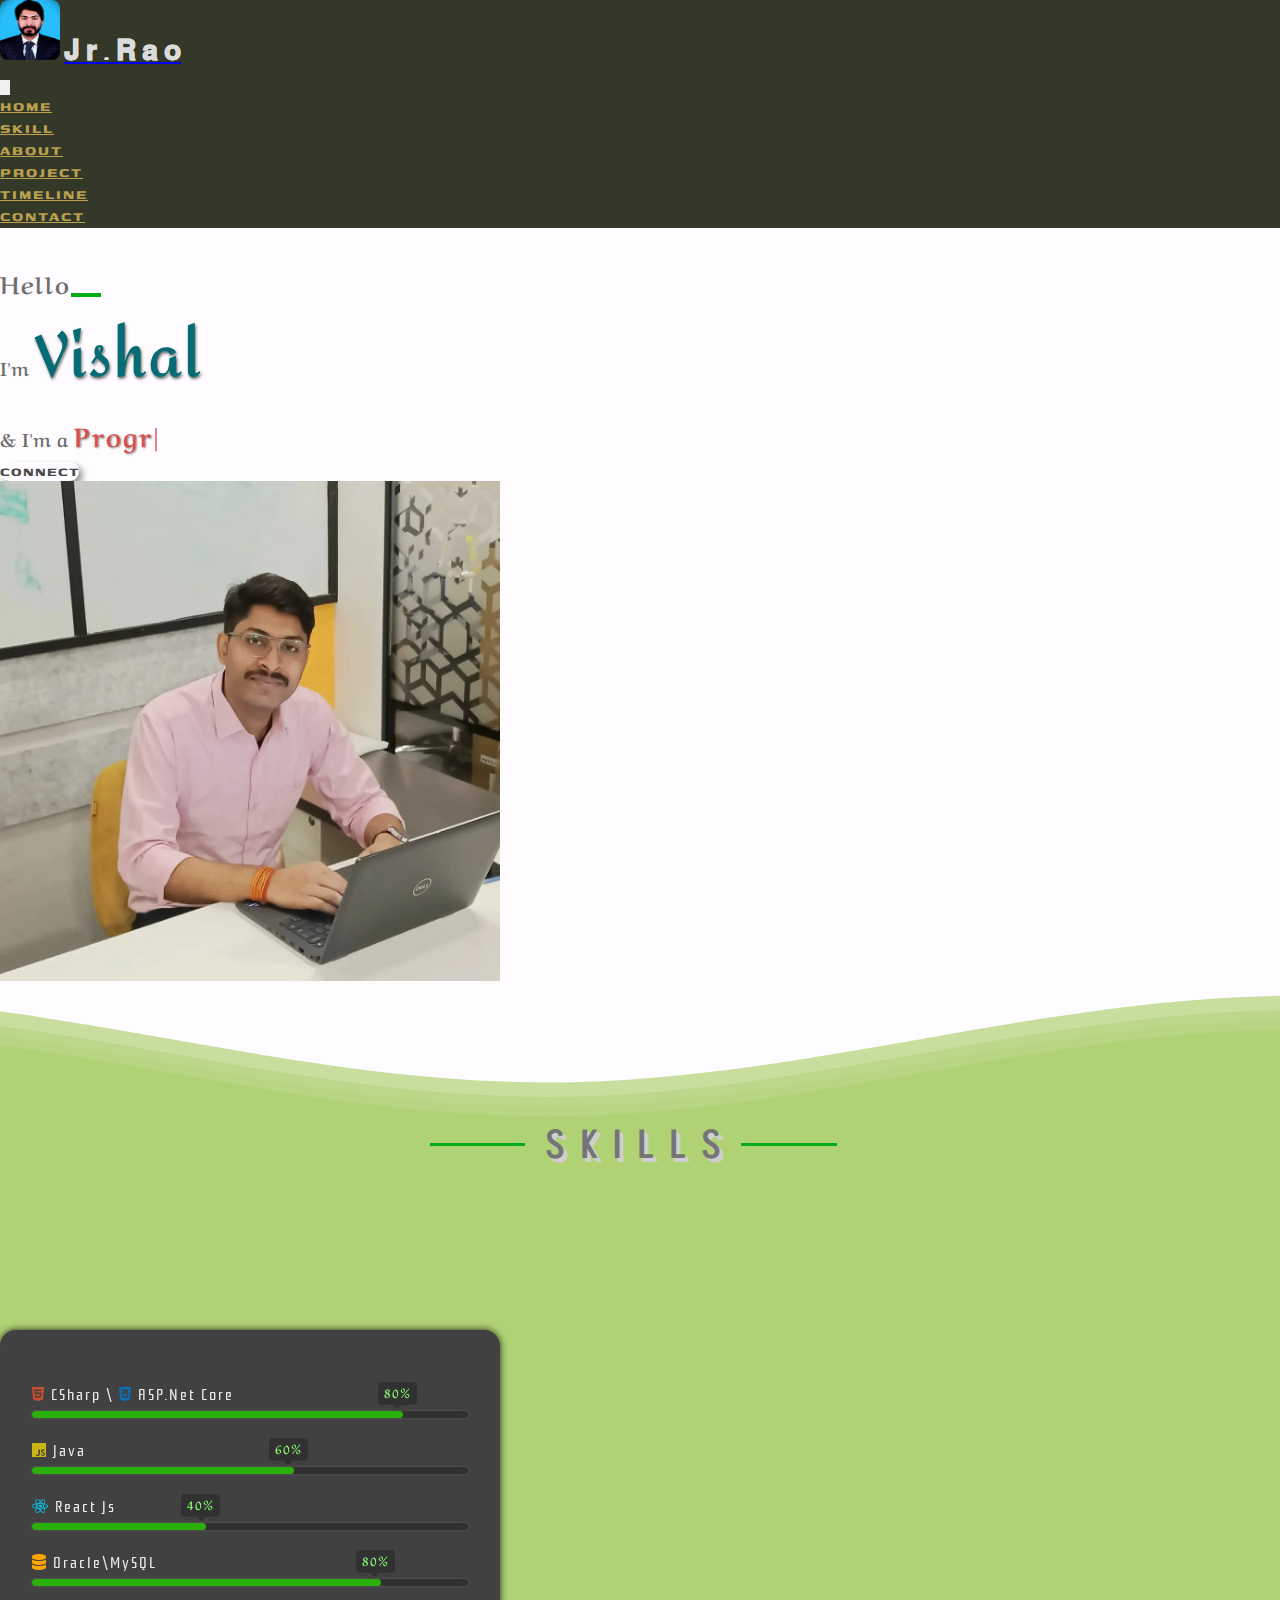
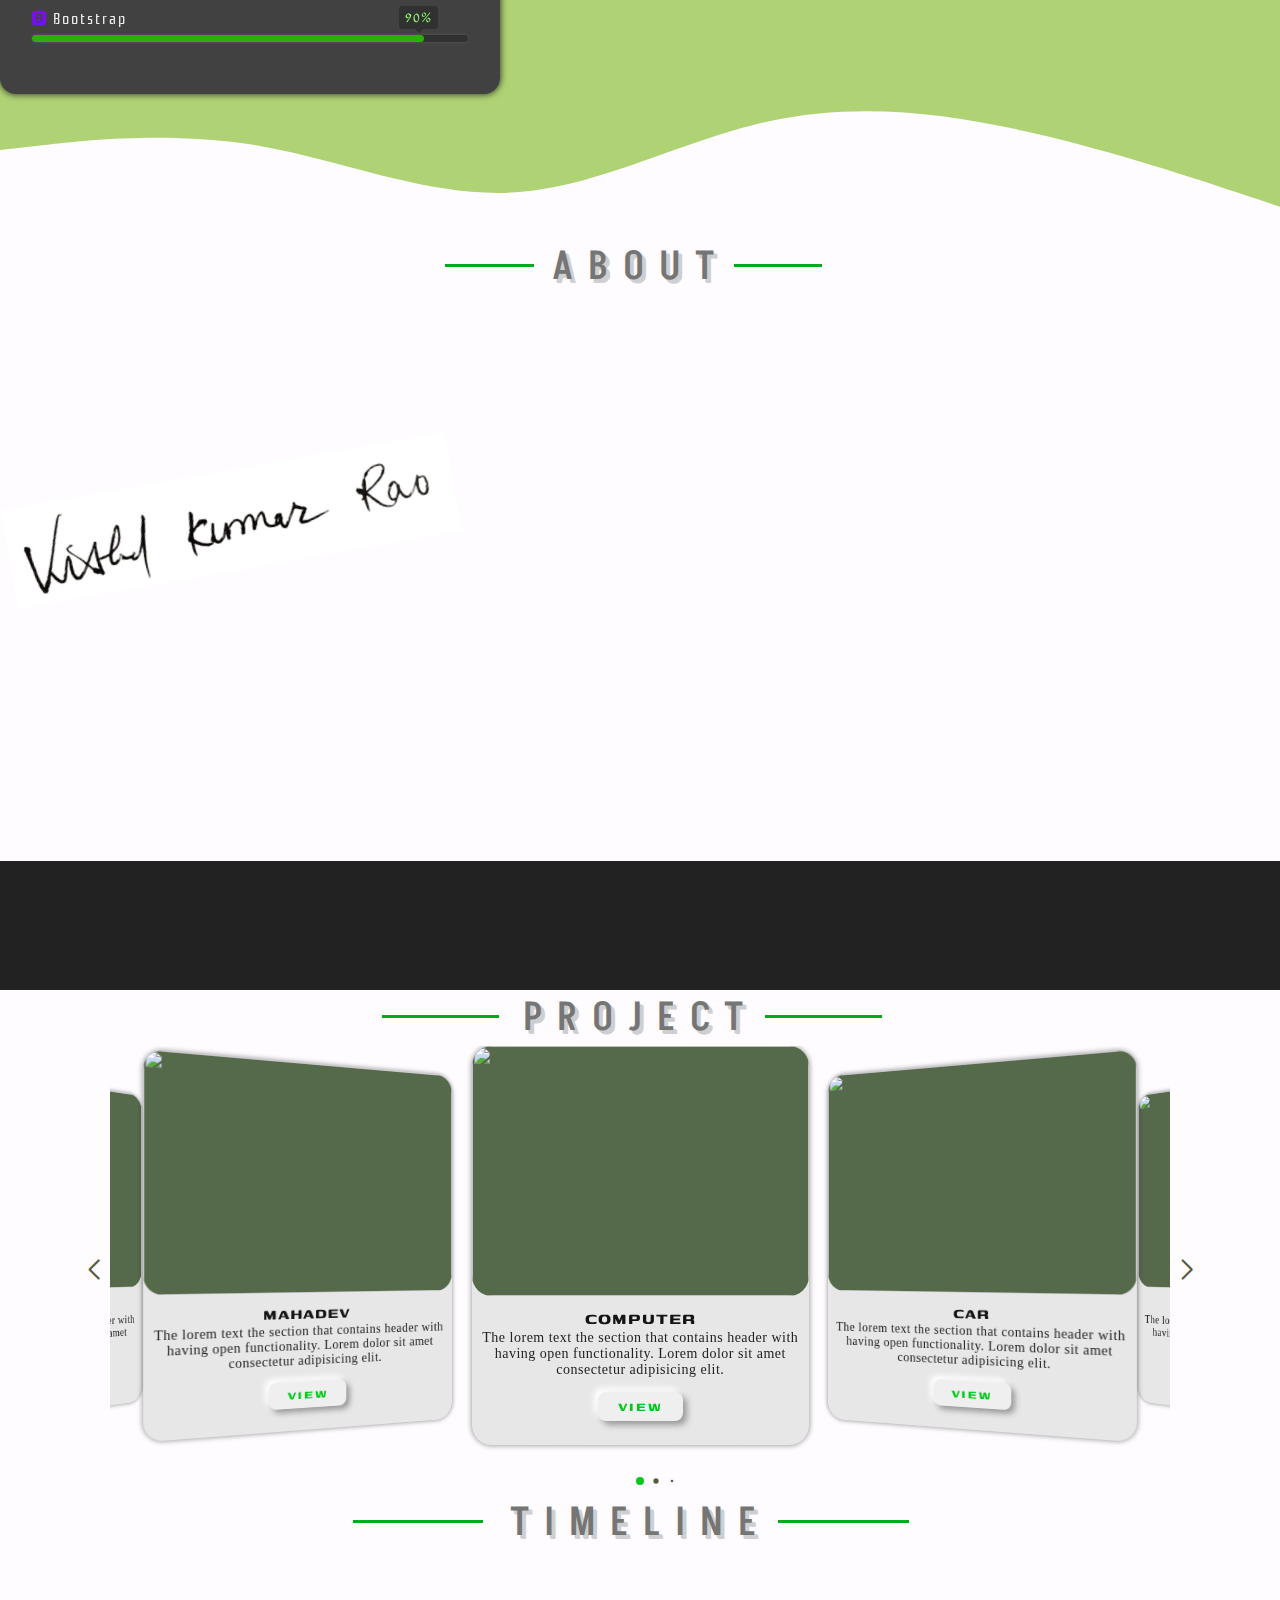
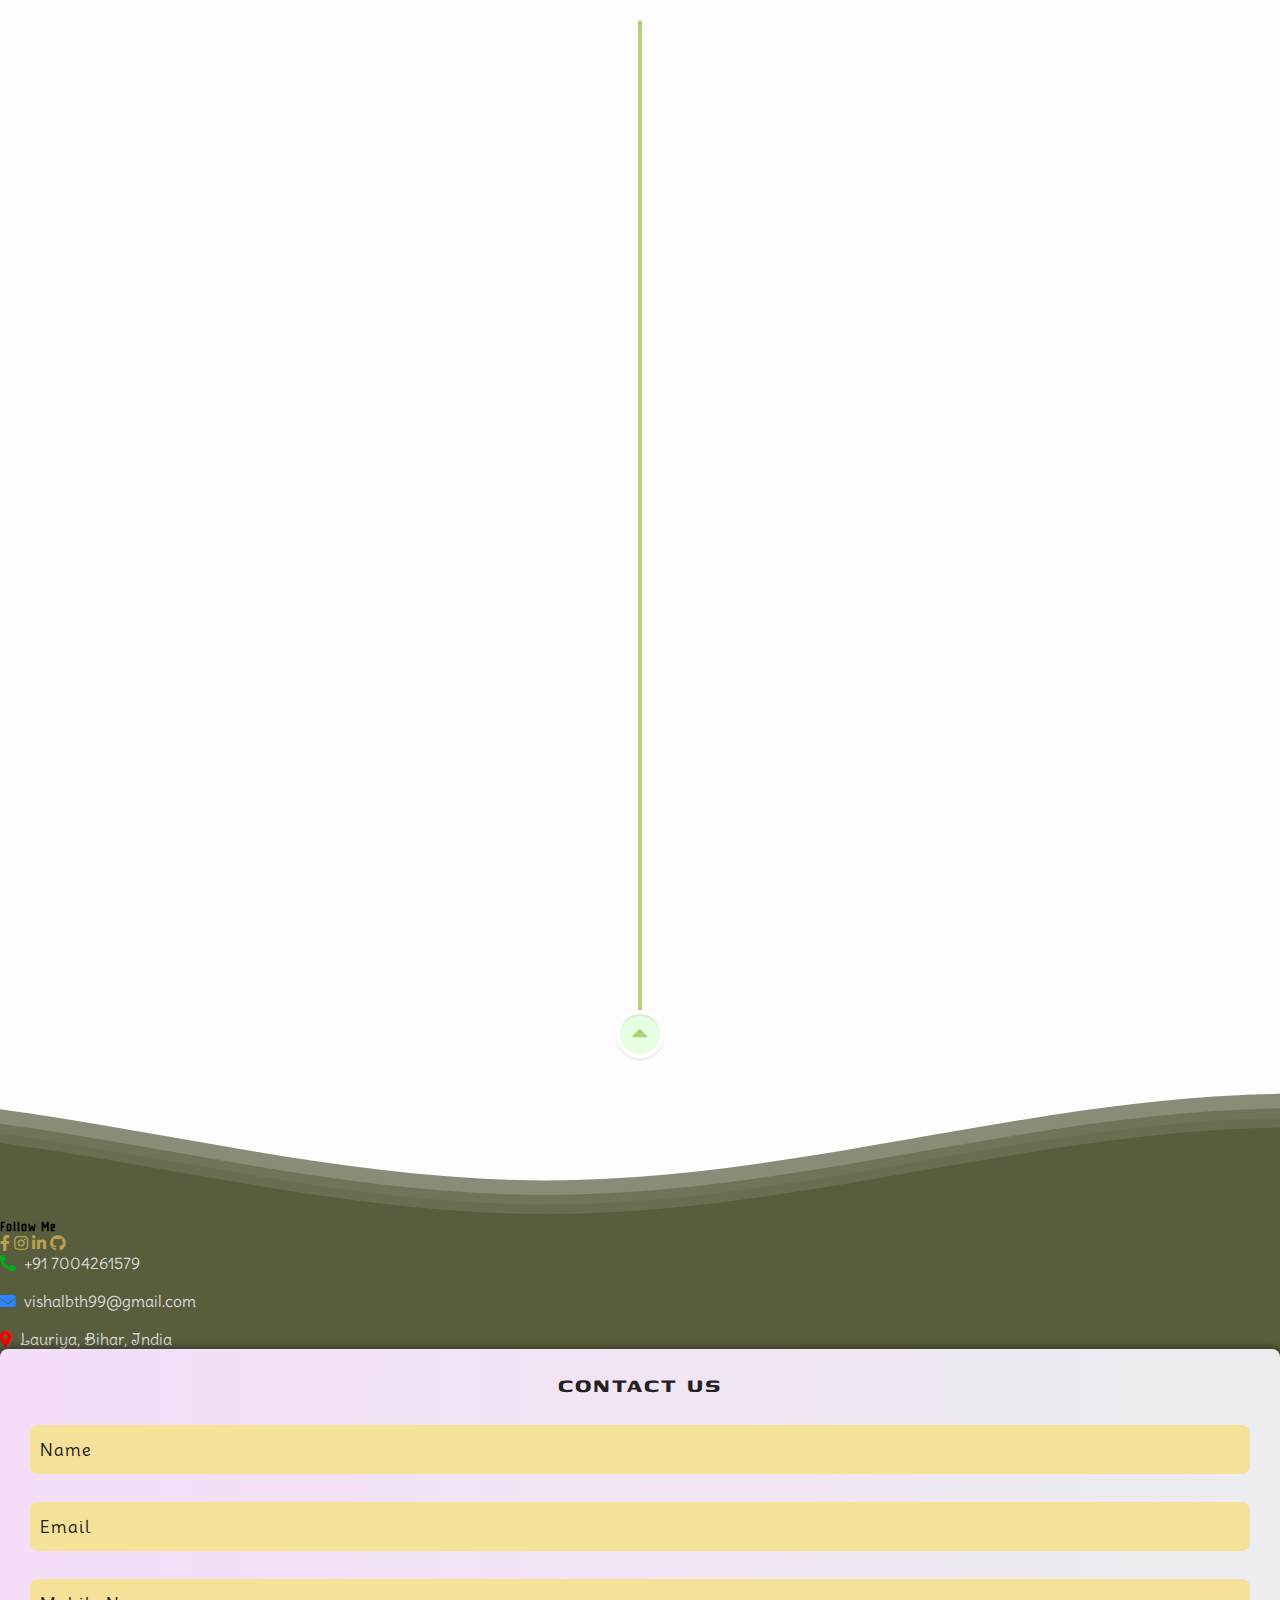
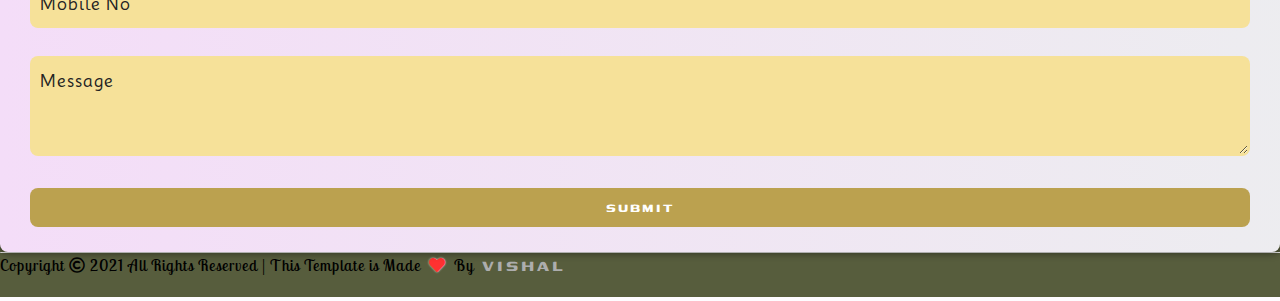
==== commit 092ee0fe: "rem0ved loader" ====
--- a/index.html
+++ b/index.html
@@ -68,11 +68,11 @@
 
 <body>
   <!-- PreLoder Section Start -->
-   <div id="loder">
+   <!--<div id="loder">
     <div class="leftEye"></div>
     <div class="rightEye"></div>
     <div class="mouth"></div>
-  </div> 
+  </div>--> 
   <!-- PreLoder Section End -->
 
   <!-- Navbar Section -->
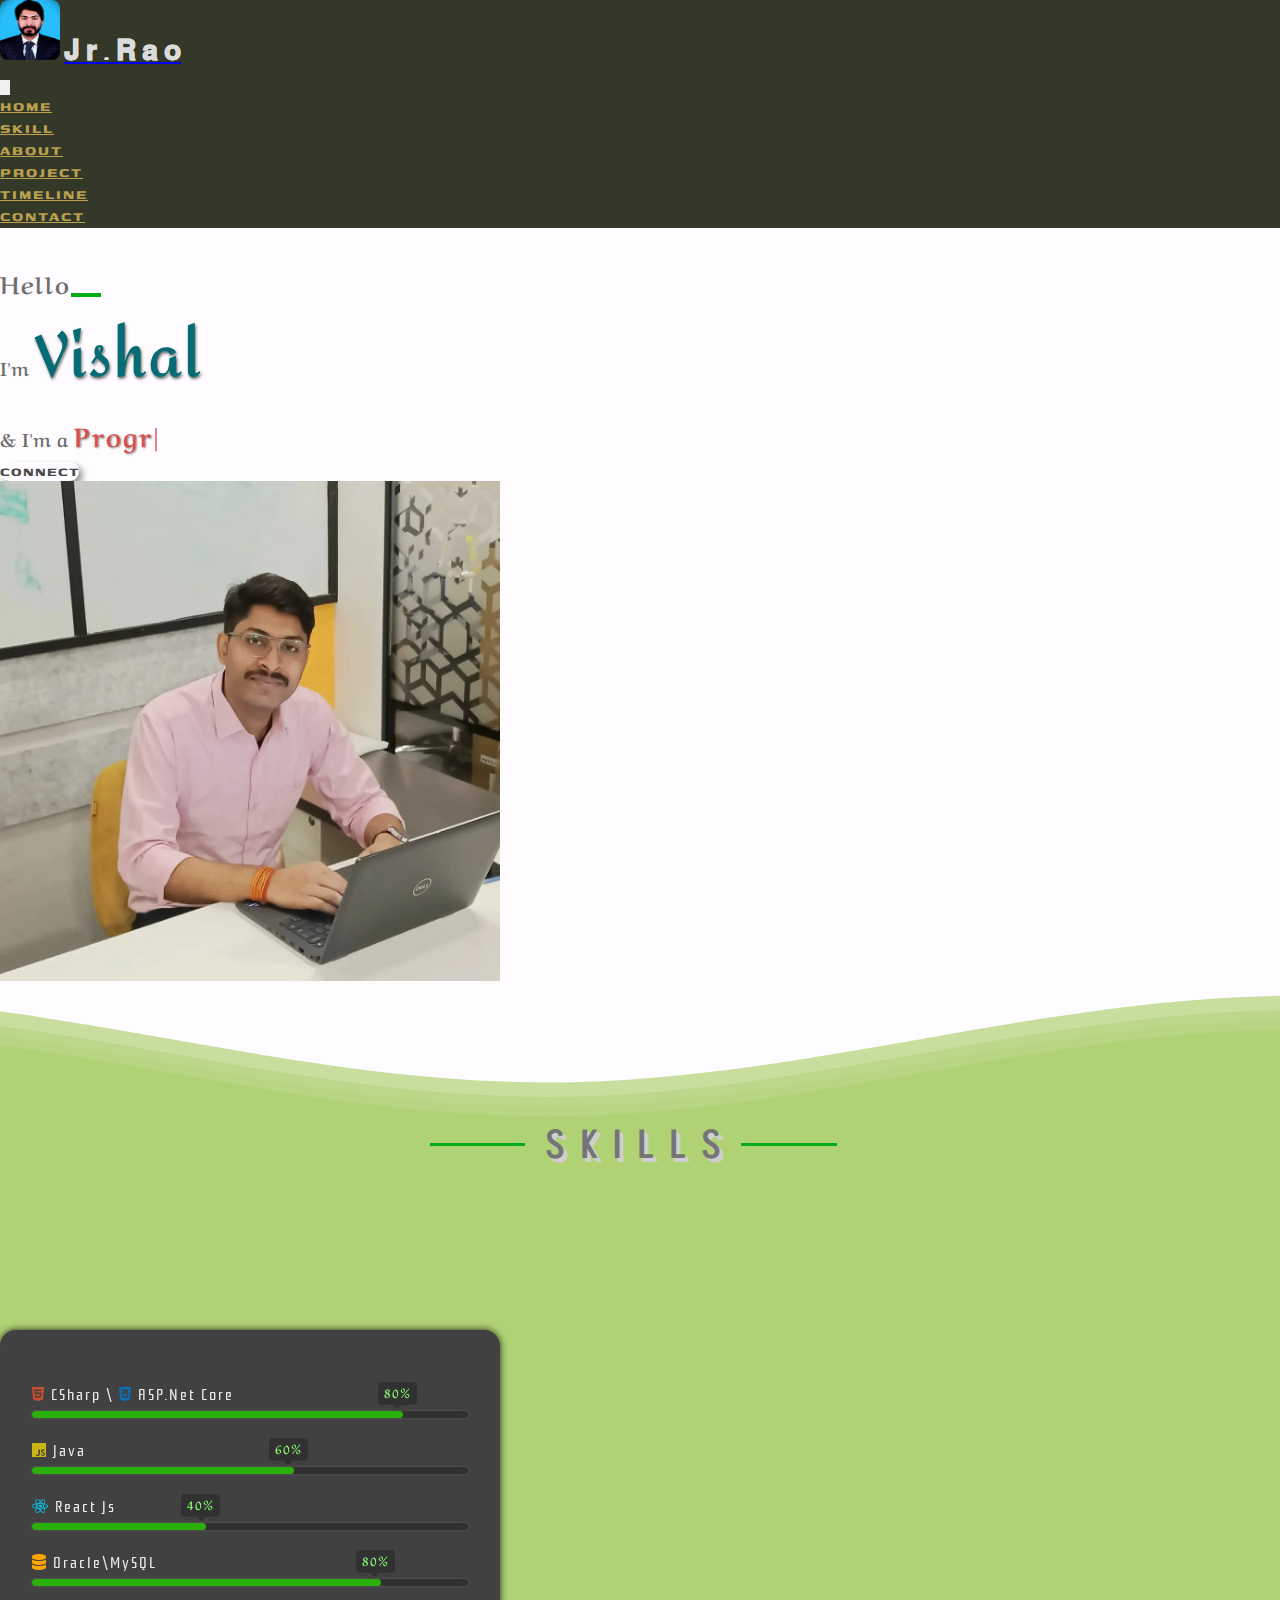
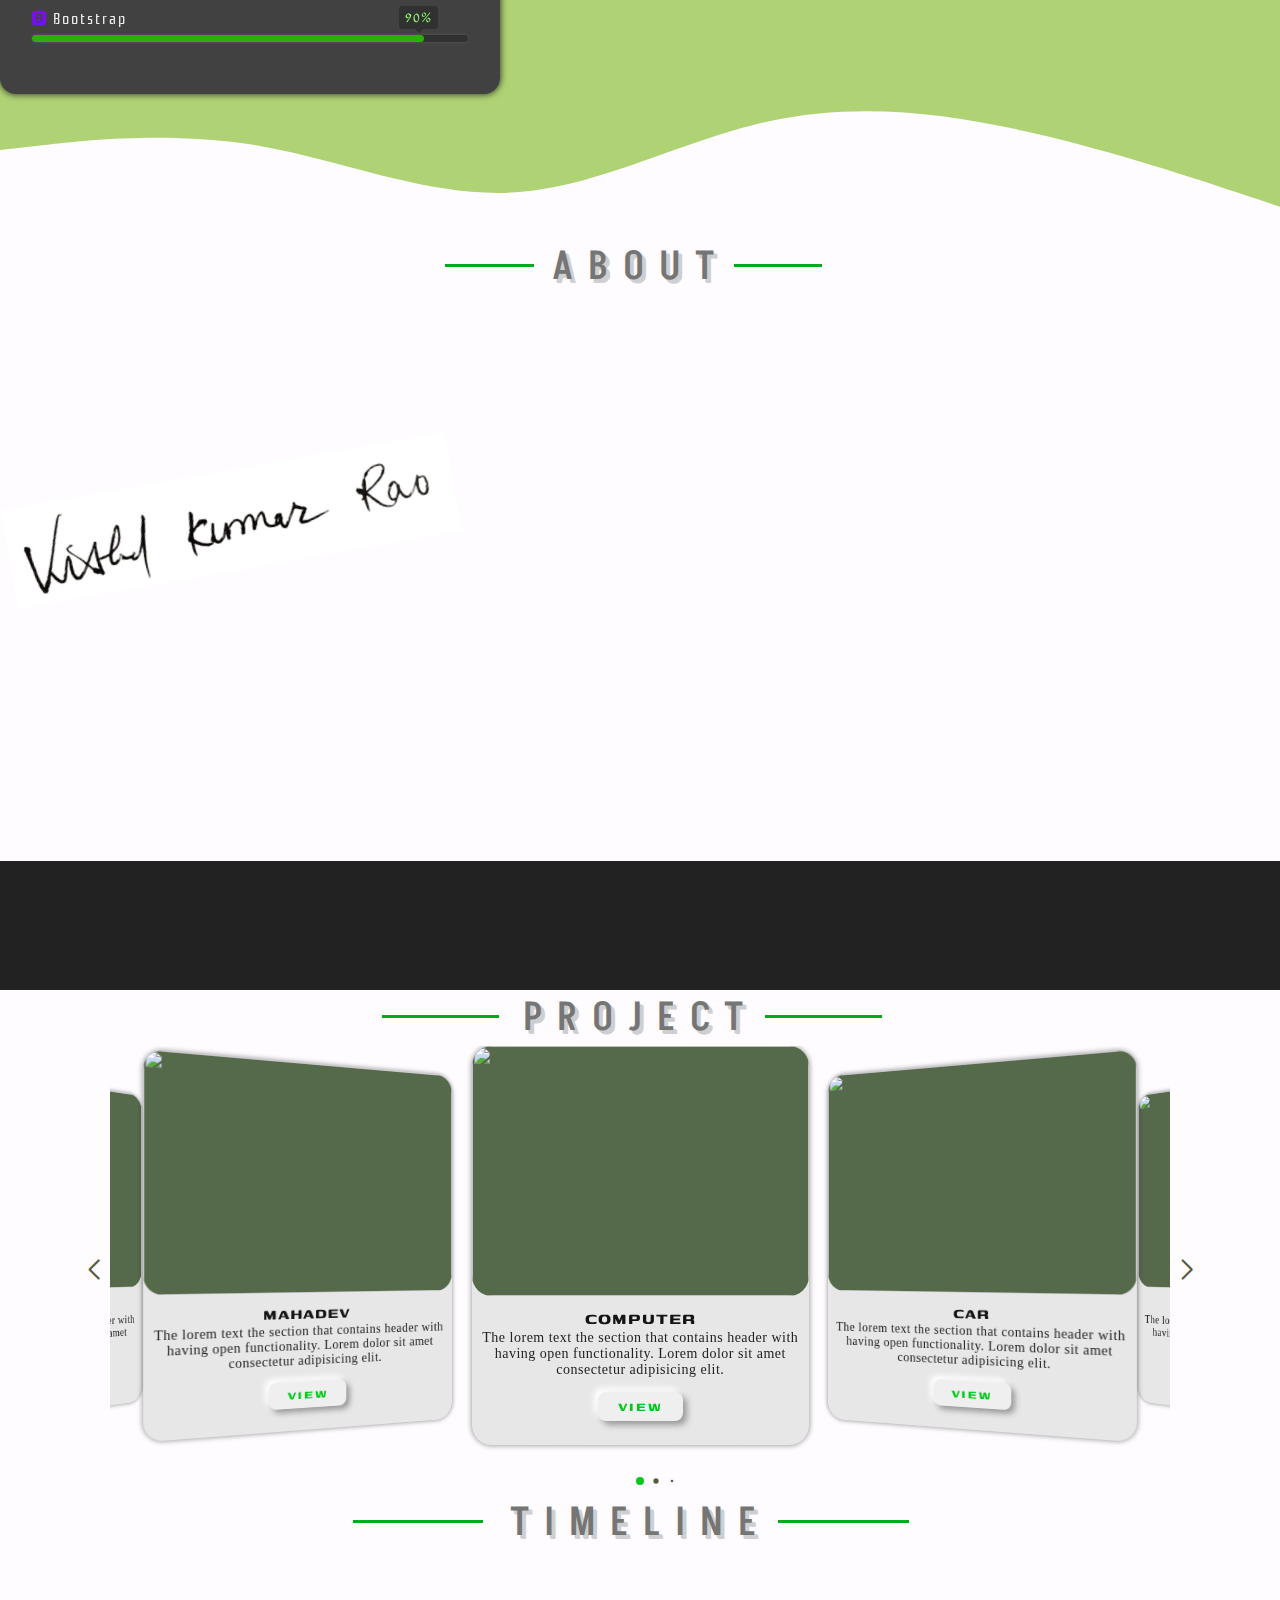
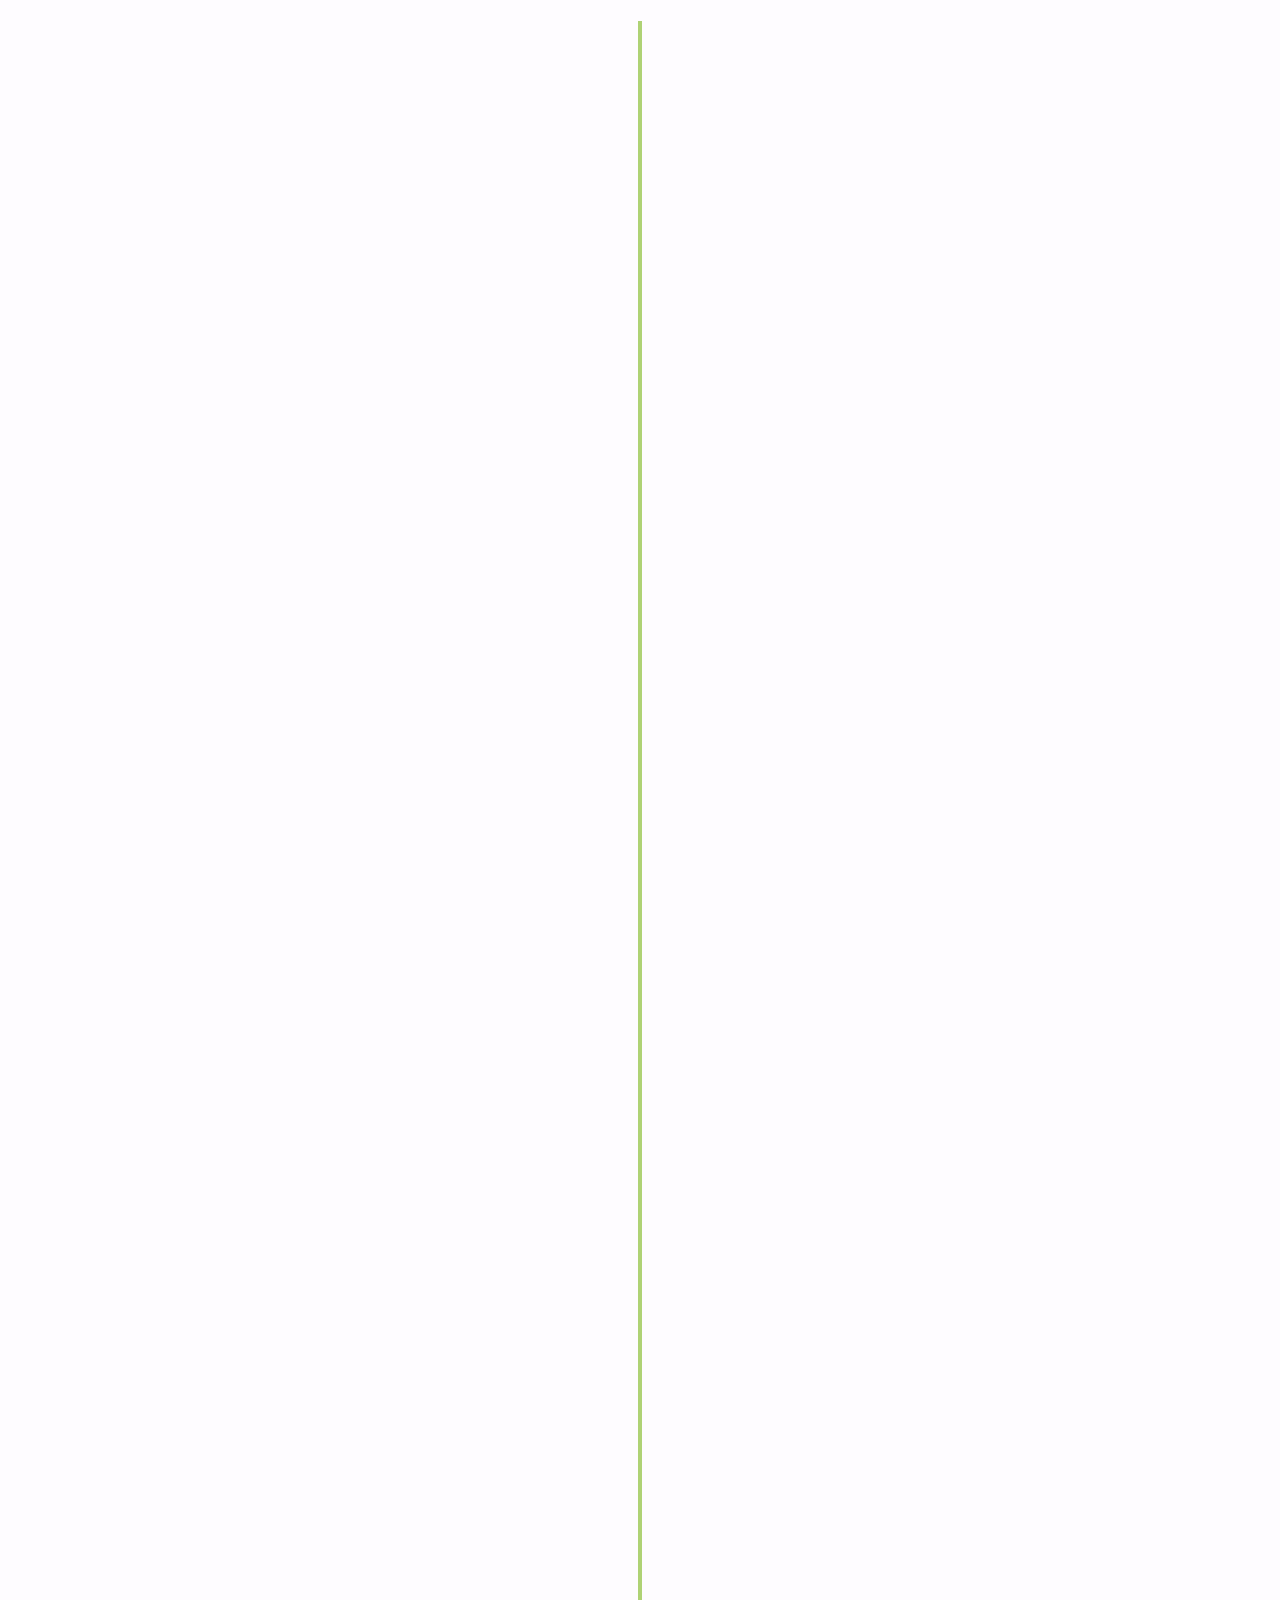
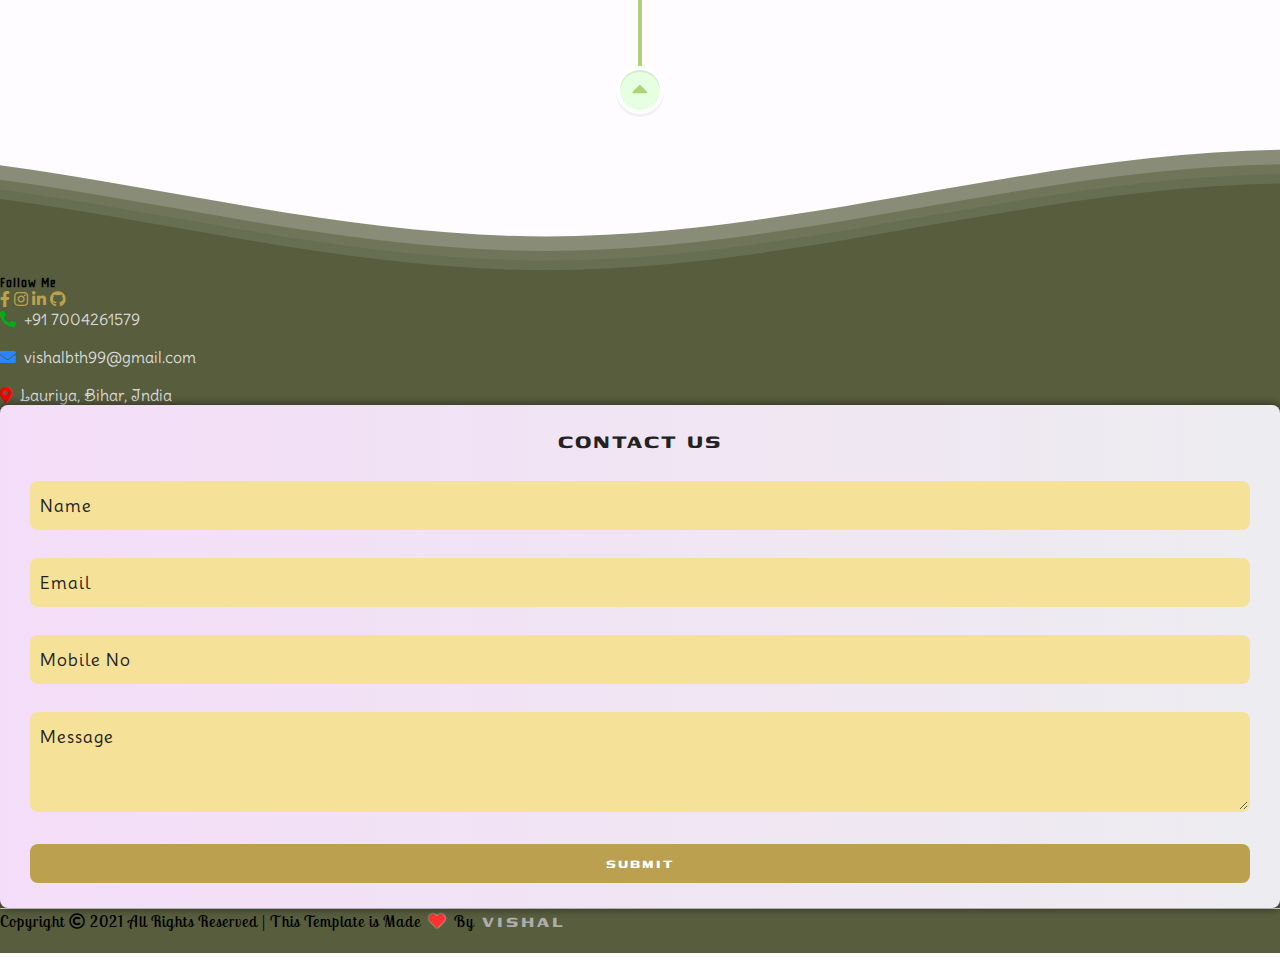
==== commit 92340158: "changed my educational journey" ====
--- a/index.html
+++ b/index.html
@@ -256,7 +256,7 @@
         <div class="col-sm-12 col-md-6 col-lg-6 col-12 mt-2">
           <div id="typewriter" class="text-box" data-aos="fade-up"></div>
           <div class="dowcv mt-5" data-aos="fade-up" data-aos-duration="3000">
-            <a href="document/Vishal_Resume.pdf" class="mt-5 px-4 py-3"><span class="cv">DOWNlOAD CV </span><i
+            <a href="document/Vishal_Resume.pdf" target="_blank" class="mt-5 px-4 py-3"><span class="cv">DOWNlOAD CV </span><i
                 class="fa-solid fa-file-pdf text-danger ms-1"></i></a>
           </div>
           <div class="signaturebox mt-3">
@@ -474,39 +474,62 @@
           <a href="#timeline" class="scroll-icon"><i class="fas fa-caret-up"></i></a>
         </div>
 
+        <div class="row row-1" data-aos="fade-up">
+            <div class="timeline-sec">
+                <i class="icon fas fa-globe"></i>
+                <p class="details">
+                    <span class="title">Software Development Engineer(SDE-1)</span>
+                    <span class="time">Aug 2023 - Present</span>
+                </p>
+                <p class="descriptiondet">
+                    <strong style="font-size: 1.2em;">Key Responsibilities:</strong>
+                    <ul>
+                        <li><strong>Client Requirement Gathering:</strong> Collaborate with clients to gather and clarify technical requirements, ensuring alignment with project goals.</li>
+                        <li><strong>Backend Development:</strong> Develop and maintain backend components, ensuring smooth functionality and supporting existing systems.</li>
+                        <li><strong>Collaborative Project Execution:</strong> Contribute to various phases of the development cycle, including coding, testing, and deploying features under the guidance of senior developers.</li>
+                        <li><strong>Process Improvement:</strong> Support the optimization of existing workflows to improve efficiency and reduce manual processes.</li>
+                        <li><strong>Team Collaboration:</strong> Work closely with teammates and cross-functional teams, participating in code reviews and contributing to project discussions.</li>
+                    </ul>
+
+                    <strong style="font-size: 1.2em;">Notable Contributions:</strong>
+                    <ul style="margin-top: 10px;">
+                        <li>Play a key role in delivering updates to client projects that improve system performance and user experience.</li>
+                        <li>Assist in automating routine tasks, reducing processing time and enhancing operational efficiency.</li>
+                        <li>Demonstrate adaptability to client needs and maintain a proactive learning attitude in a dynamic environment.</li>
+                    </ul>
+                </p>
+
+                <p class="bottom">
+                    <a href="#">Read More</a>
+                    <!-- <i>- Pujyavar Datt</i> -->
+                </p>
+            </div>
+        </div>
         <div class="row row-2" data-aos="fade-up">
           <div class="timeline-sec">
-            <i class="icon fas fa-globe"></i>
+            <i class="icon fas fa-university"></i>
             <p class="details">
-              <span class="title">Database Application Support Engineer</span>
-              <span class="time">Apr 2024</span>
-            </p>
-            <p class="descriptiondet">Database Application Support Engineer in <strong><a class="timelinelink-internal"
-                  href="#">Akshay Software Techonology Pvt. Ltd.</a></strong>. At Apr 2024 to Present. </p>
+              <span class="title">SDE - Internship</span>
+              <span class="time">Feb 2023 - Aug 2023</span>
+            </p>
+            <p class="descriptiondet">
+                Completed an enriching internship as a Backend Developer, specializing in Node.js. Tasked with deciphering
+                project requirements from senior team members, I successfully crafted APIs that delivered optimal and precise
+                solutions. This journey was a profound learning experience, not just in technical aspects but also in the art of
+                effective teamwork. Excited about translating these newly acquired skills into impactful contributions in future
+                endeavors.
+                <strong>
+                    <a class="timelinelink-internal" href="#"></a>
+                </strong>
+            </p>
             <p class="bottom">
               <a href="#">Read More</a>
               <!-- <i>- Pujyavar Datt</i> -->
             </p>
           </div>
         </div>
+
         <div class="row row-1" data-aos="fade-up">
-          <div class="timeline-sec">
-            <i class="icon fas fa-university"></i>
-            <p class="details">
-              <span class="title">MCA</span>
-              <span class="time">2023</span>
-            </p>
-            <p class="descriptiondet">MCA in Ganga Institute of Technology and Management [GITAM], Kablana, Jhajjar,
-              Haryana, University on <strong><a class="timelinelink-internal" href="#">Maharshi Dayanand University
-                  [MDU]</a></strong>, Rohtak, Haryana. Year in 2021 to 2023.
-            </p>
-            <p class="bottom">
-              <a href="#">Read More</a>
-              <!-- <i>- Pujyavar Datt</i> -->
-            </p>
-          </div>
-        </div>
-        <div class="row row-2" data-aos="fade-up">
           <div class="timeline-sec">
             <i class="icon fas fa-globe"></i>
             <p class="details">
@@ -515,7 +538,7 @@
             </p>
             <p class="descriptiondet">
                 Graduated with a MCA(<strong>Master of Computer Applications</strong>) degree from <strong>
-                <a class="timelinelink-internal" href="#">Maulana Azad National Institute of Technology, Bhopal, Madhya Pradesh </a>
+                <a class="timelinelink-internal" href="#">National Institute of Technology Bhopal, Madhya Pradesh </a>
                 </strong>.
                <p class="bottom">
               <a href="#">Read More</a>
@@ -523,6 +546,25 @@
             </p>
           </div>
         </div>
+
+         <div class="row row-2" data-aos="fade-up">
+          <div class="timeline-sec">
+            <i class="icon fas fa-globe"></i>
+            <p class="details">
+                <span class="title">Educational Accomplishments</span>
+              <span class="time">2020</span>
+            </p>
+            <p class="descriptiondet">
+                <strong>AIR : 371, CR : 92 in NIMCET 2020 – </strong>Secured a competitive rank in the NIT MCA Common Entrance Test(NIMCET) entrance exam, gaining admission to <strong>NIT Bhopal</strong>,
+                one of the top NITs in India for the MCA program.
+            <p class="bottom">
+                <a href="document/nimcet_rank.pdf" target="_blank">Rank Card</a>
+            </p>
+          </div>
+        </div>
+
+        
+
         <div class="row row-1" data-aos="fade-up">
           <div class="timeline-sec">
             <i class="icon fas fa-university"></i>
@@ -550,7 +592,7 @@
             <i class="icon fas fa-school"></i>
             <p class="details">
                 <span class="title">Higher Secondary Education</span>
-              <span class="time">2014-2016</span>
+              <span class="time">2014-16</span>
             </p>
             <p class="descriptiondet">
                 Completed Higher Secondary Education(12th) in 2016 from <strong>
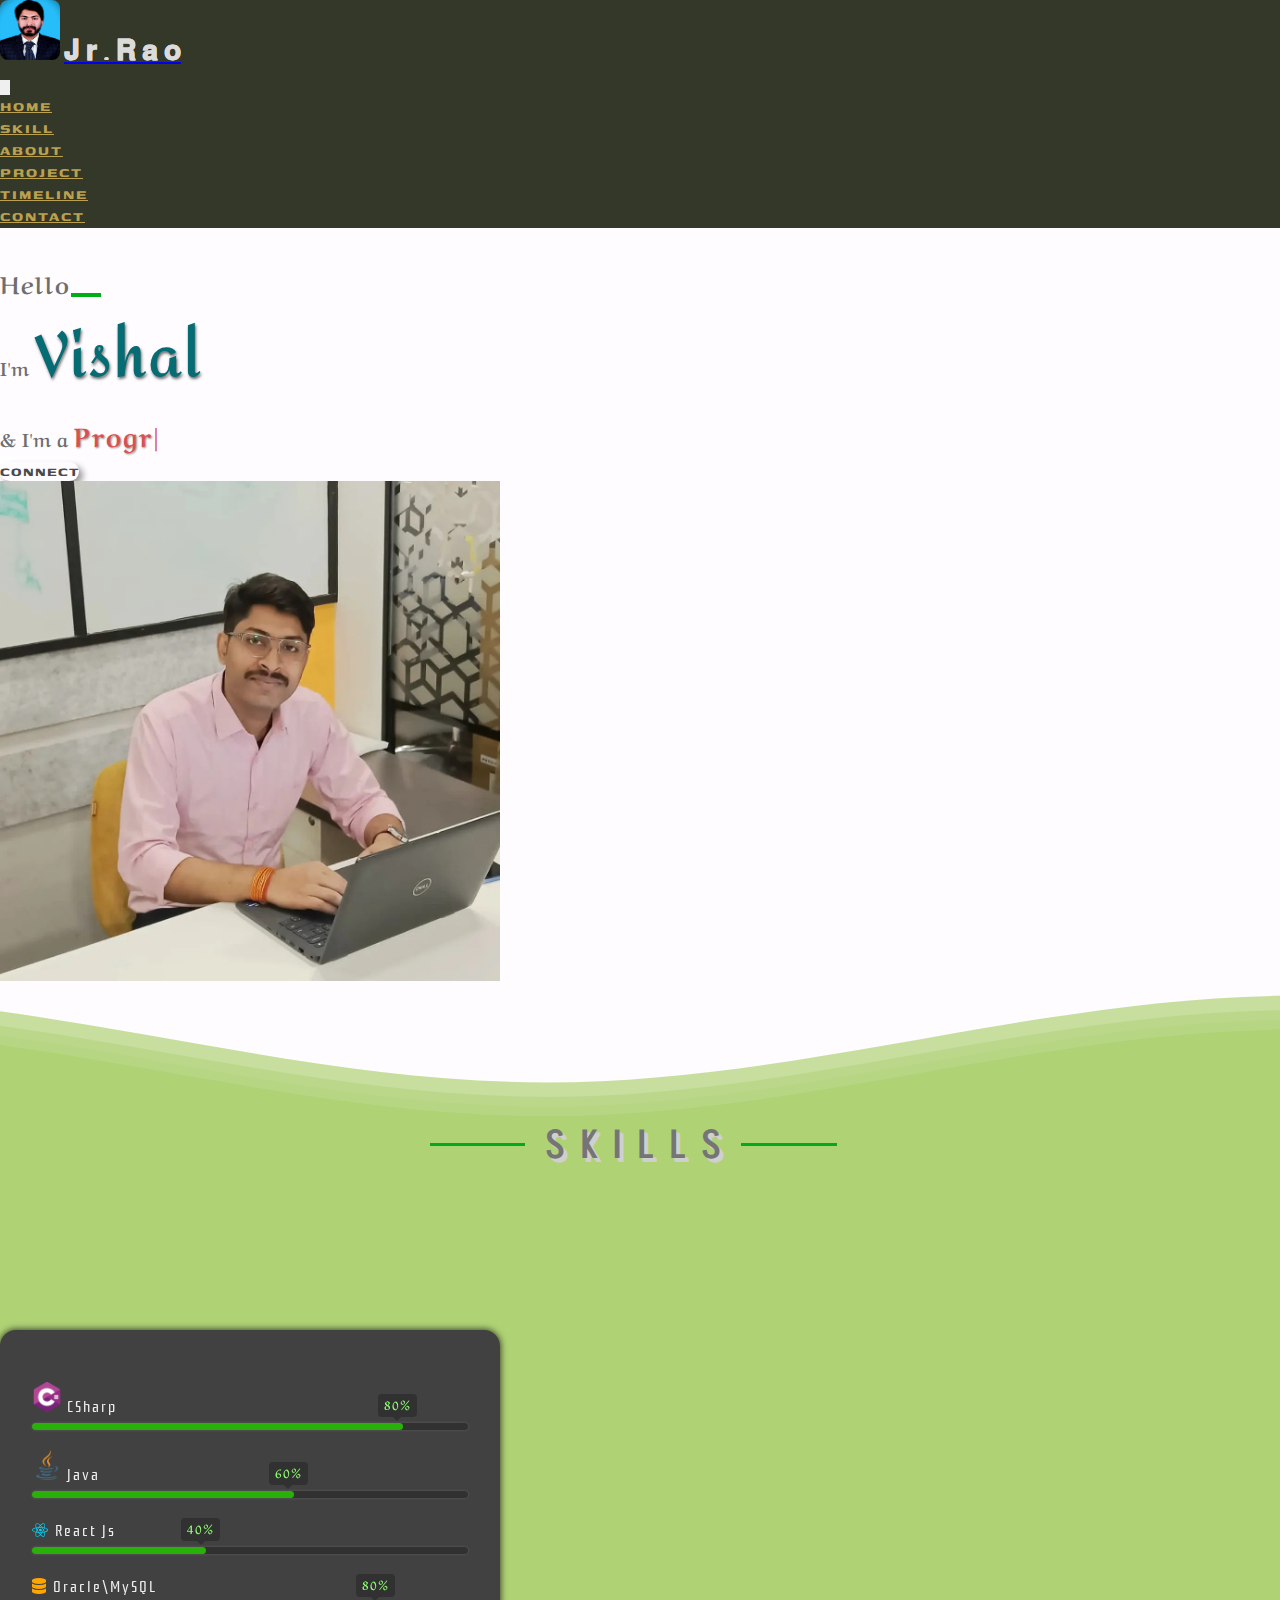
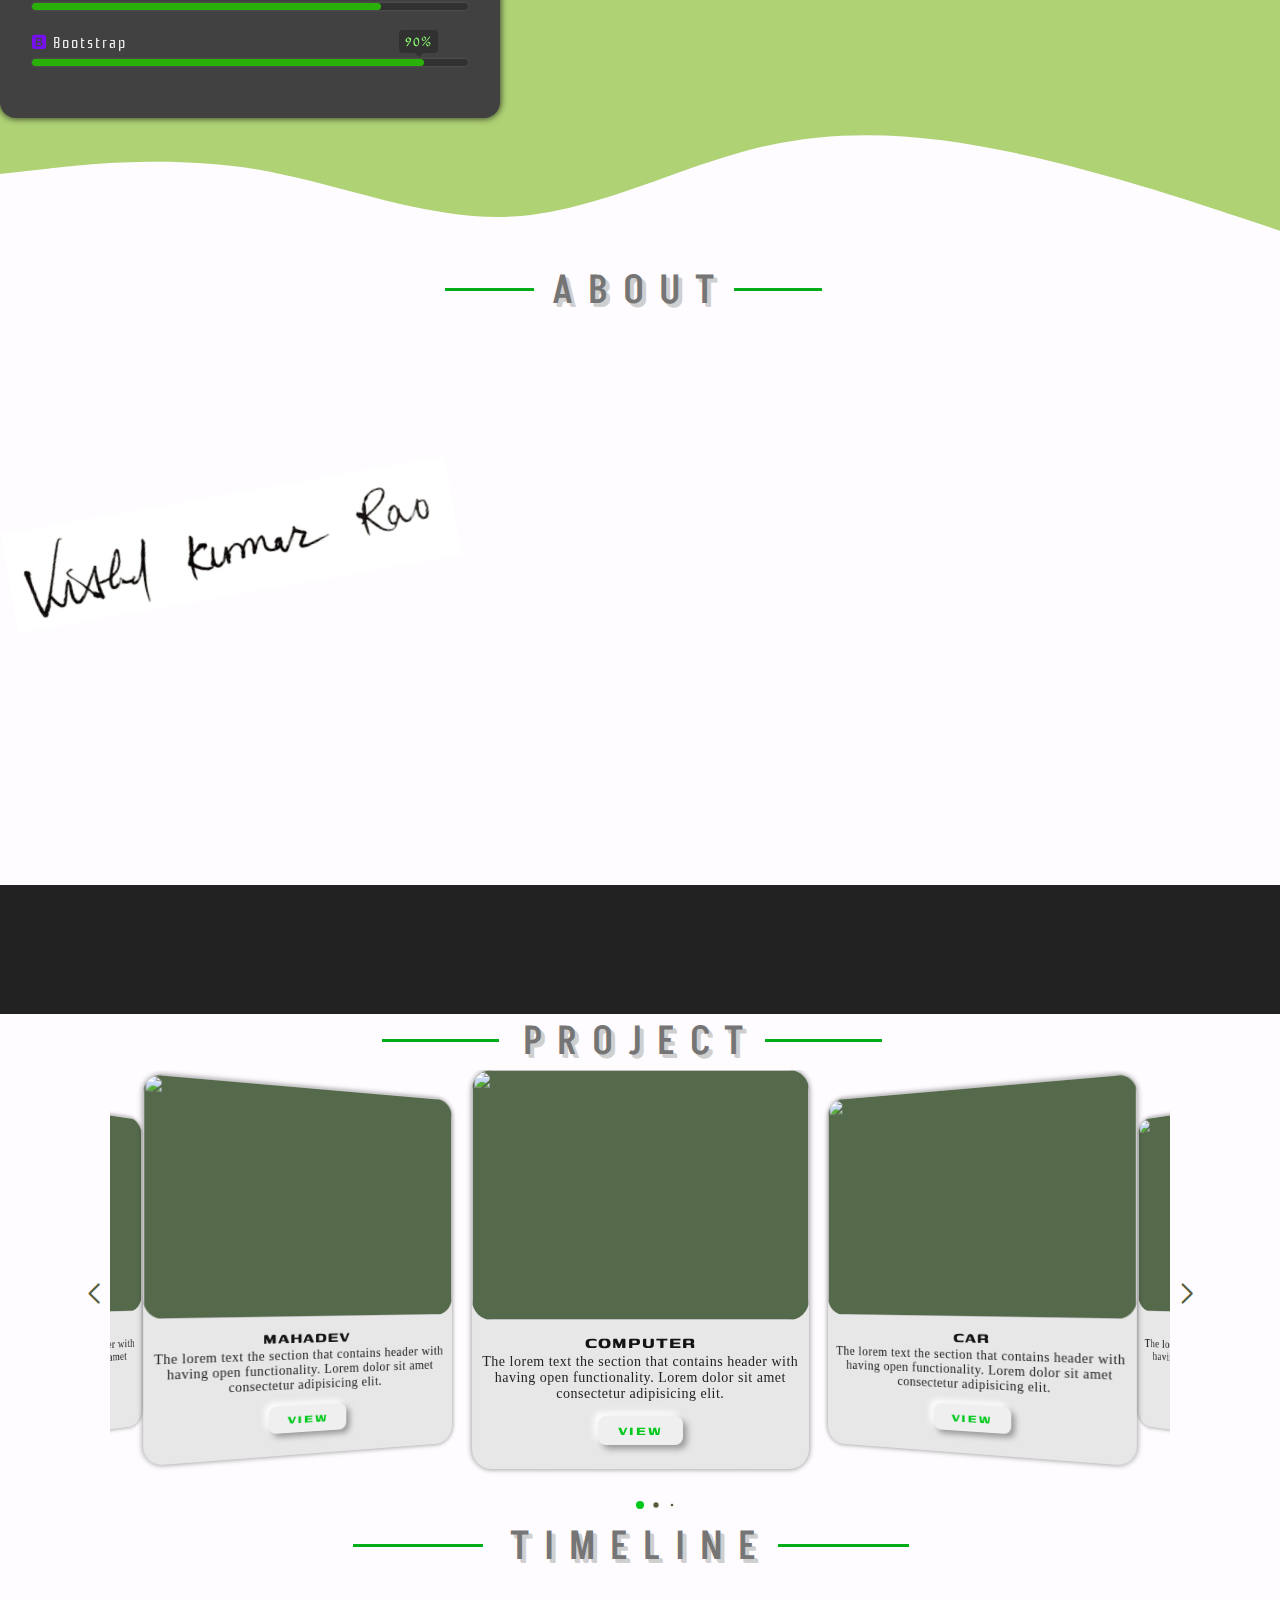
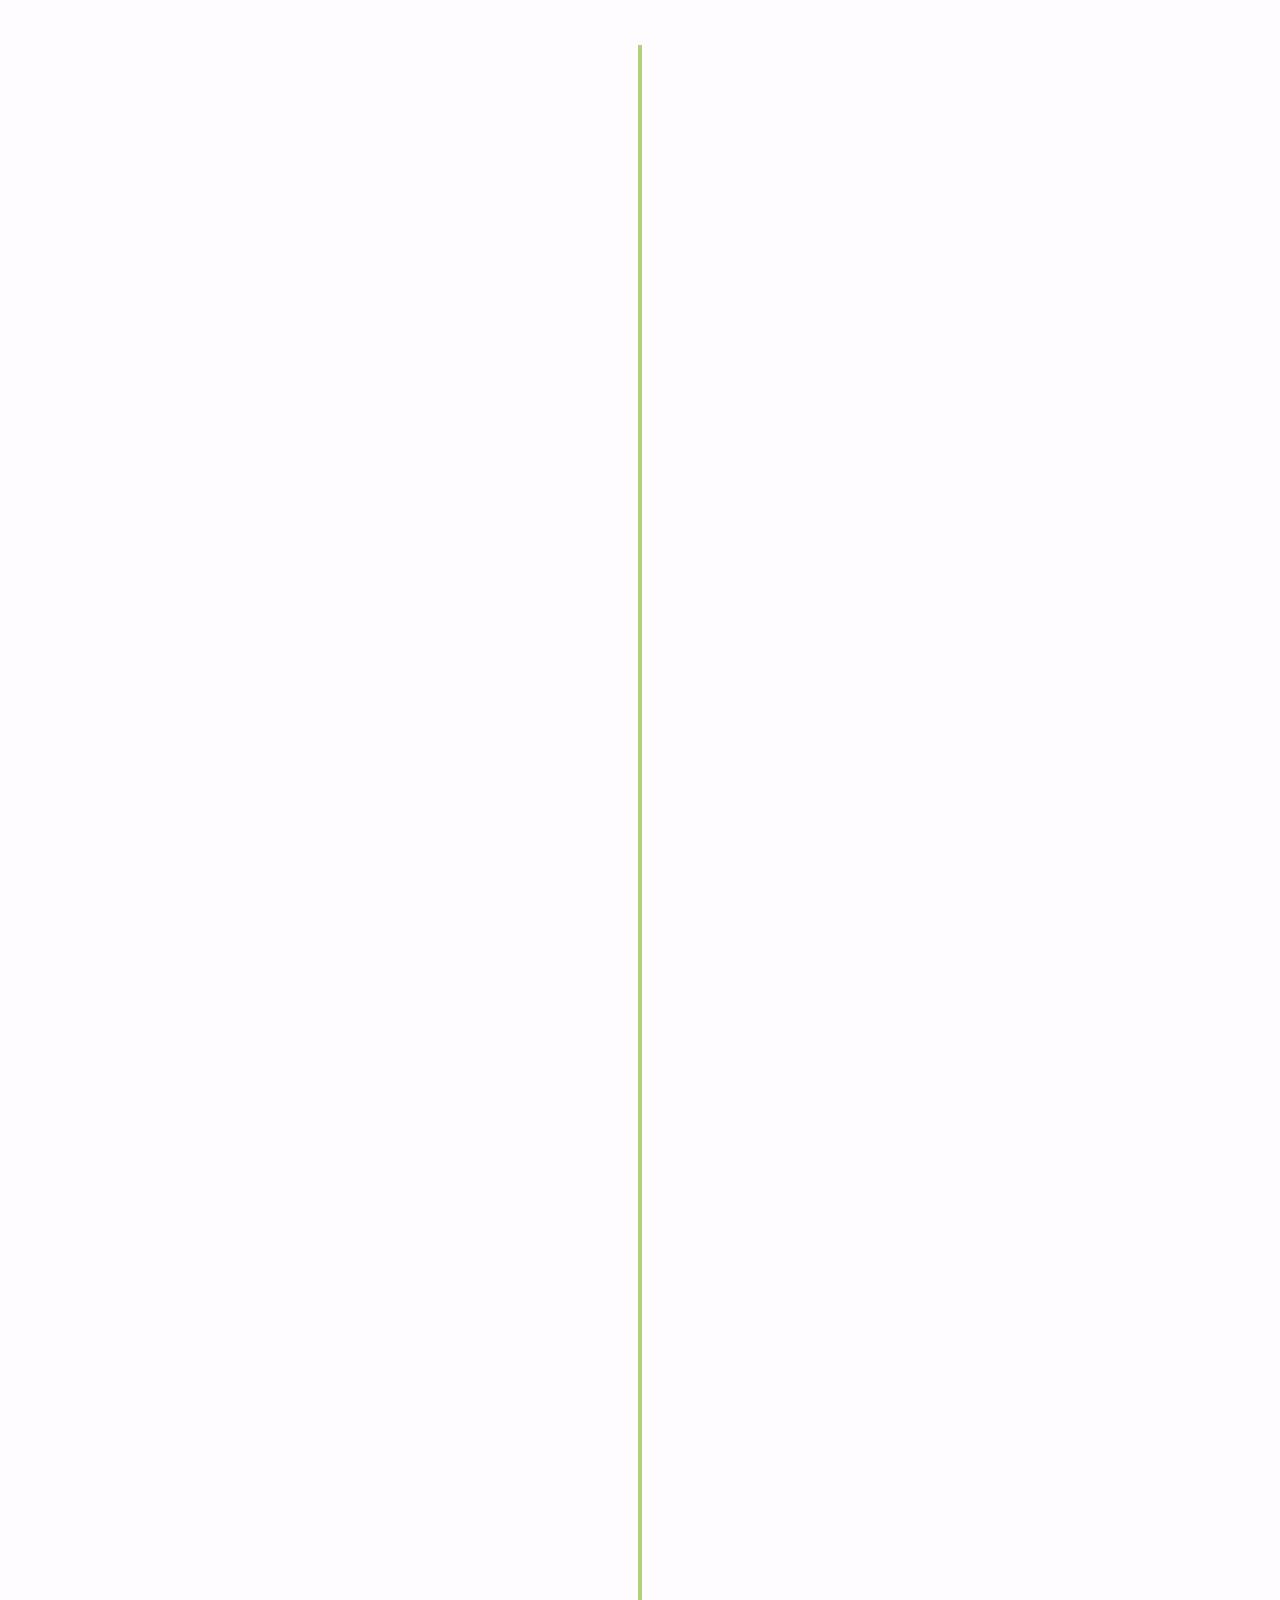
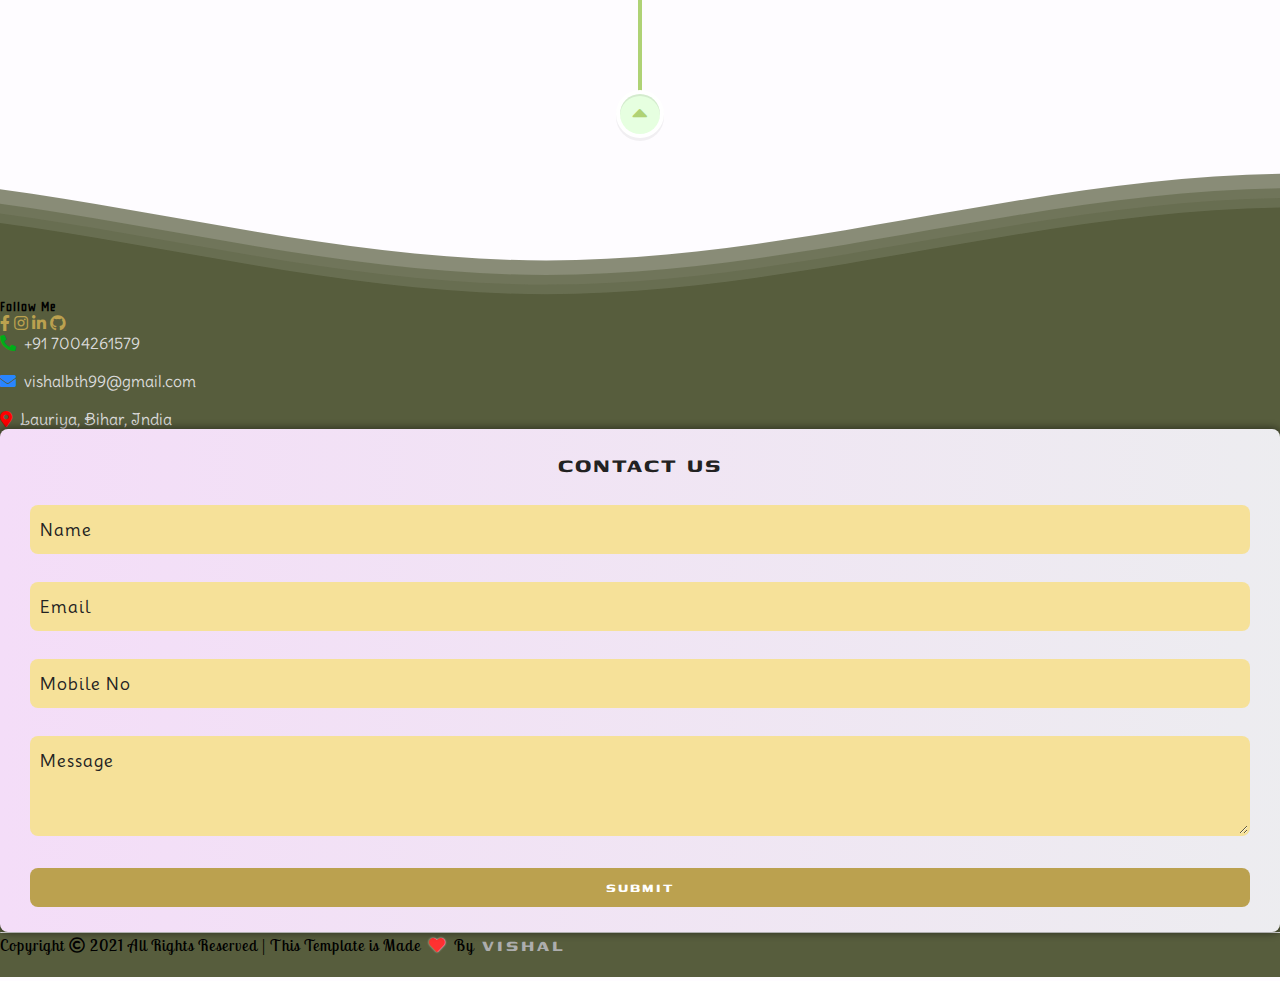
==== commit 5259aa2a: "langyage progress bar" ====
--- a/index.html
+++ b/index.html
@@ -183,20 +183,26 @@
         <div class="col-sm-12 col-md-6 col-lg-6 col-12 mt-1 mb-5 ">
           <div class="skills-wrapper">
 
+              <div class="skill-box">
+                  <!--<p class="skill_name mb-1"><i class="fab fa-html5 fa-flip"
+        style="color: #CA4F2F; --fa-animation-duration: 5s;"></i> CSharp \ <i class="fab fa-css3-alt fa-flip"
+        style="color: #0C6FB2; --fa-animation-duration: 5s;"></i> ASP.Net Core</p>-->
+                  <p class="skill_name mb-1">
+                      <i class="c-icon" style="width: 30px; height: 30px; background-image: url('/image/csharp.png'); background-size: cover; display: inline-block;"></i>
+                      CSharp
+                  </p>
+                  <div class="skill-bar">
+                      <span class="skill-per Html_Css">
+                          <span class="tooltips">80%</span>
+                      </span>
+                  </div>
+              </div>
+
             <div class="skill-box">
-              <p class="skill_name mb-1"><i class="fab fa-html5 fa-flip"
-                  style="color: #CA4F2F; --fa-animation-duration: 5s;"></i> CSharp \ <i class="fab fa-css3-alt fa-flip"
-                  style="color: #0C6FB2; --fa-animation-duration: 5s;"></i> ASP.Net Core</p>
-              <div class="skill-bar">
-                <span class="skill-per Html_Css">
-                  <span class="tooltips">80%</span>
-                </span>
-              </div>
-            </div>
-
-            <div class="skill-box">
-              <p class="skill_name mb-1"><i class="fab fa-js fa-flip"
-                  style="color: #cab514; --fa-animation-duration: 5s;"></i> Java</p>
+                <p class="skill_name mb-1">
+                    <i class="java-icon" style="width: 30px; height: 30px; background-image: url('/image/java.png'); background-size: cover; display: inline-block;"></i>
+                    Java
+                </p>
               <div class="skill-bar">
                 <span class="skill-per JavaScript">
                   <span class="tooltips">60%</span>
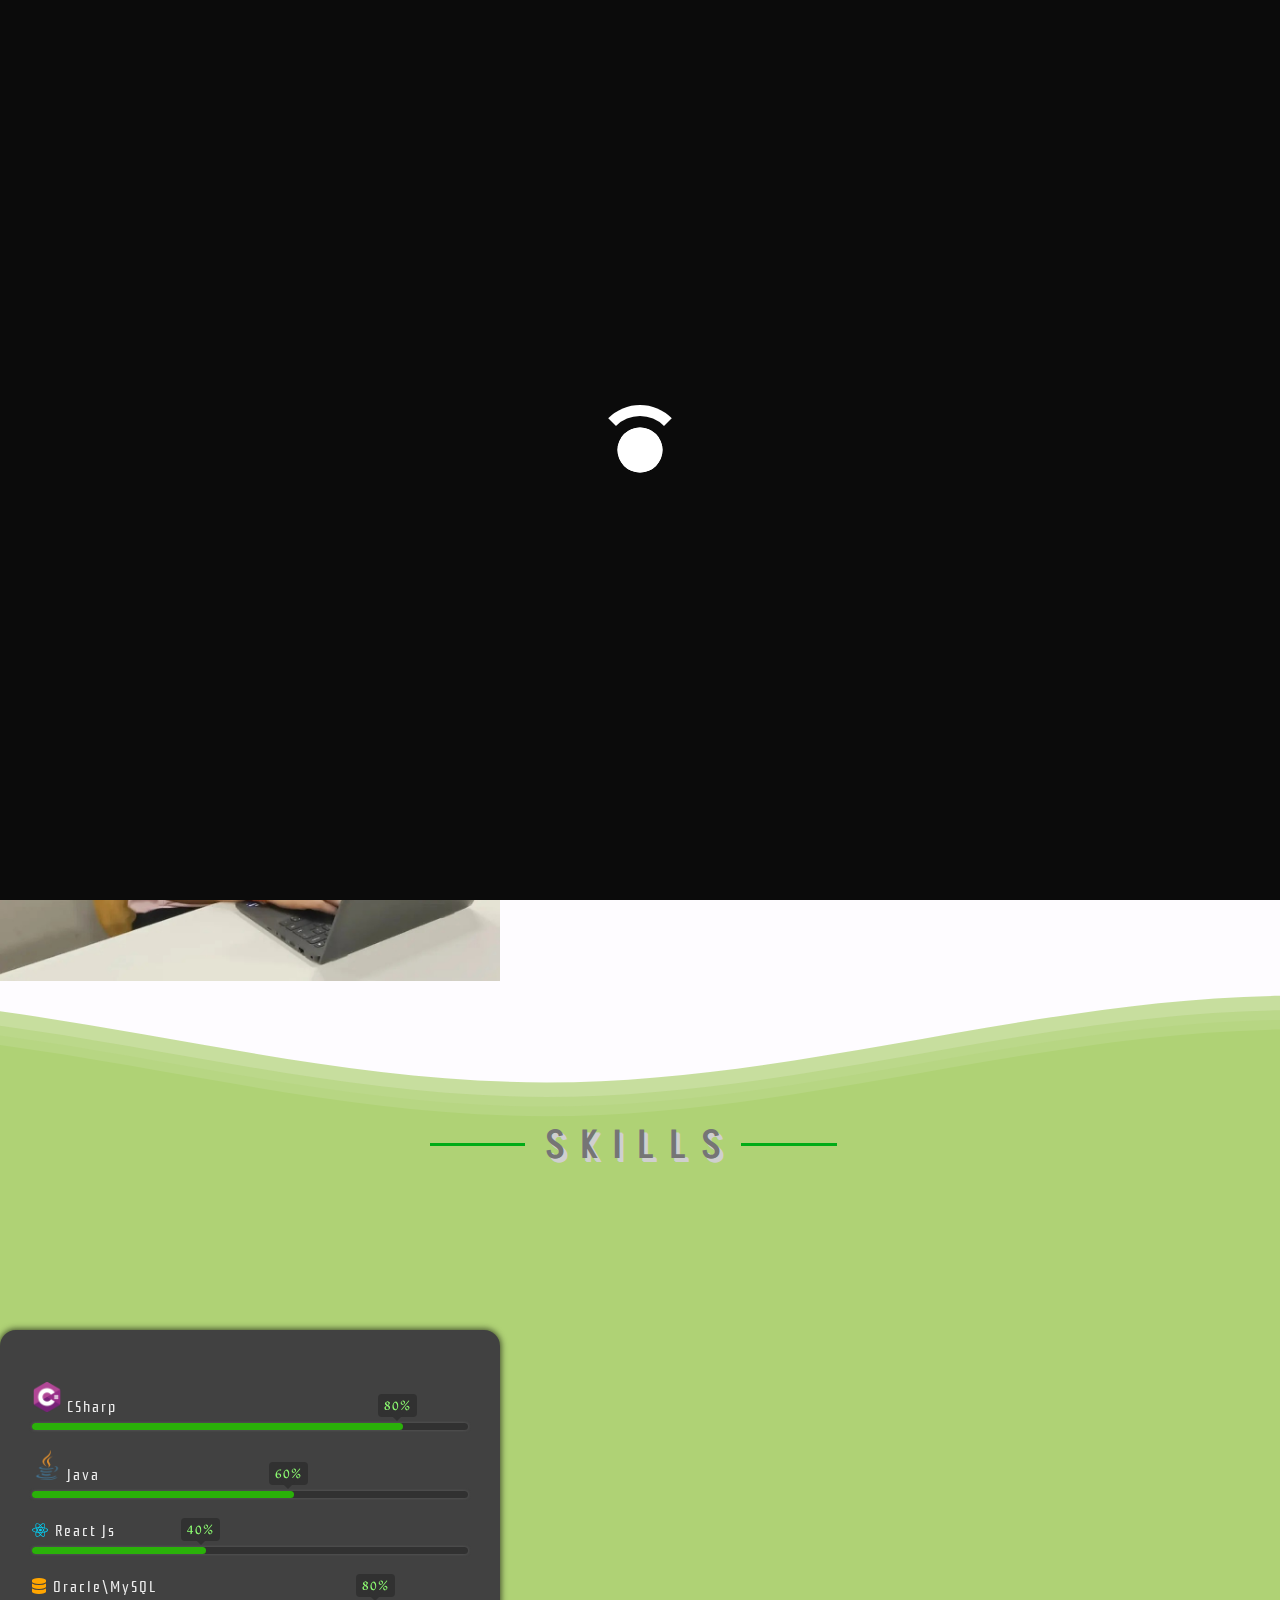
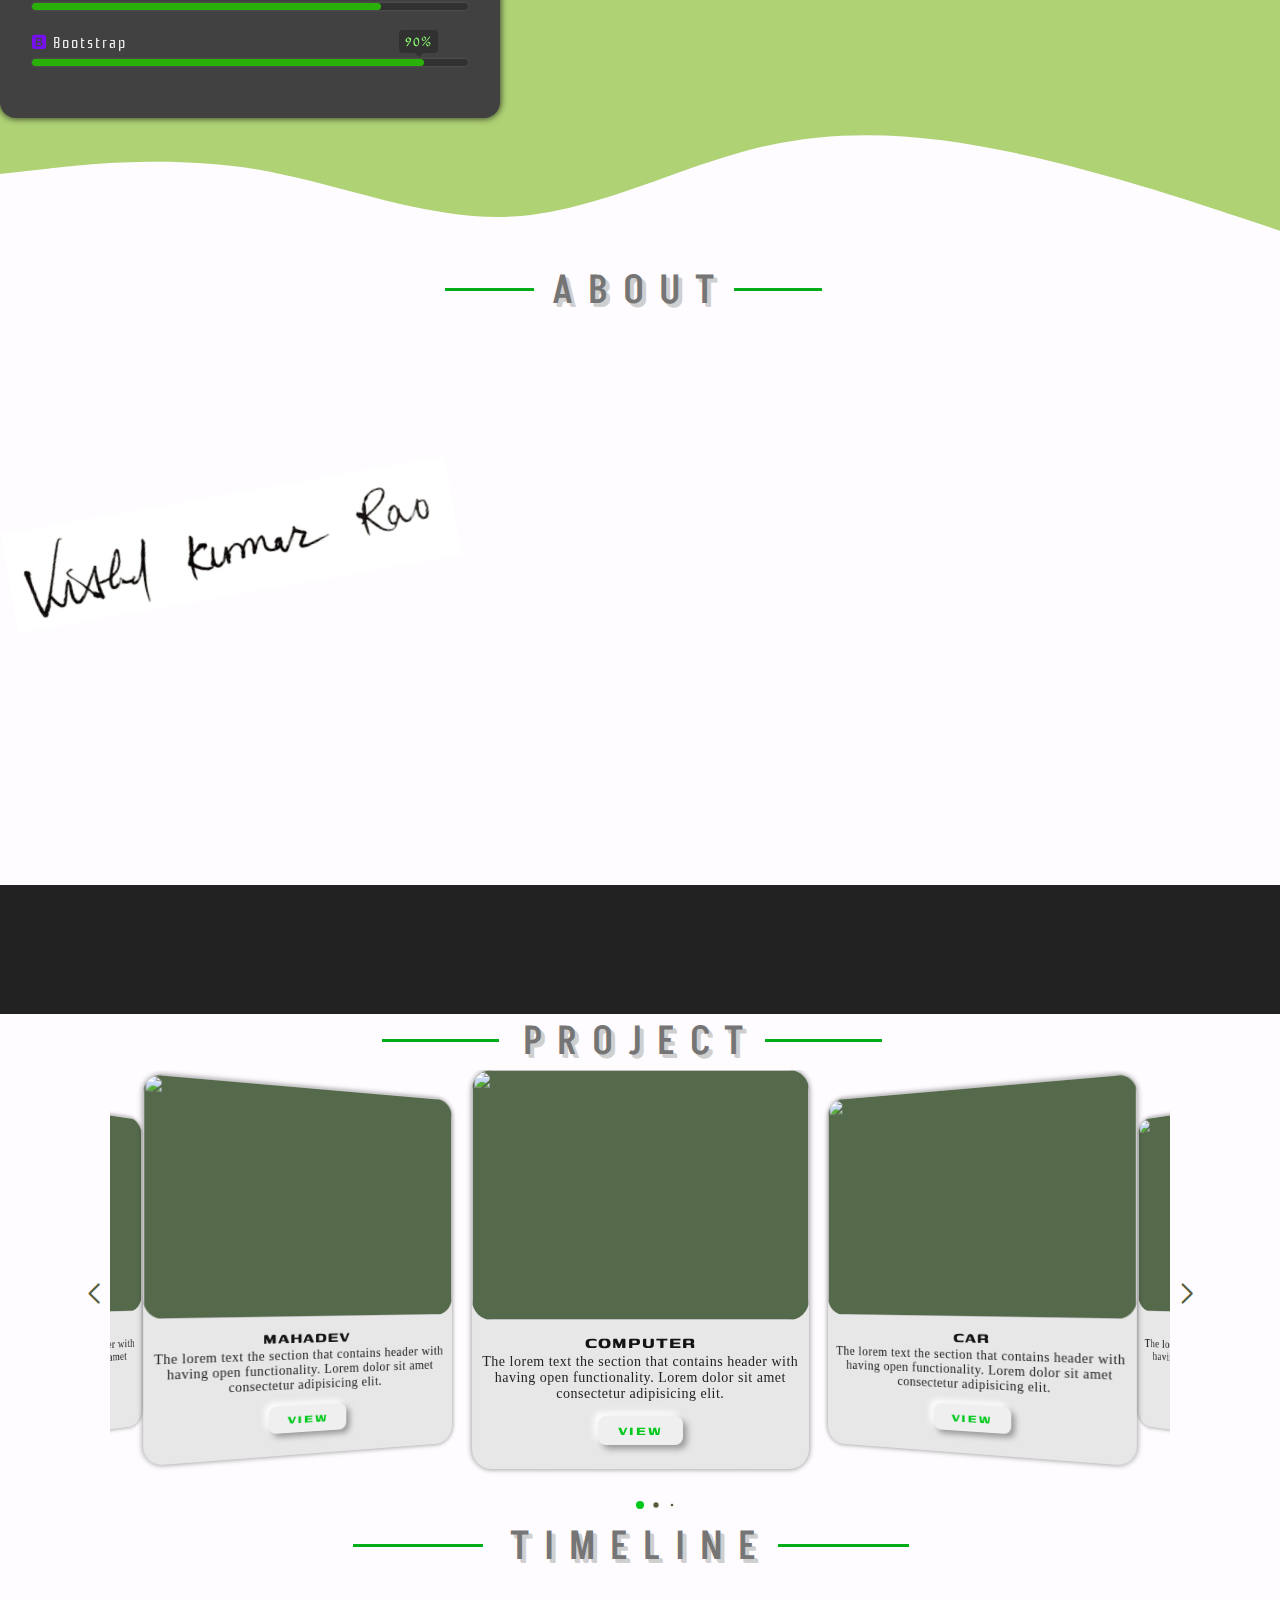
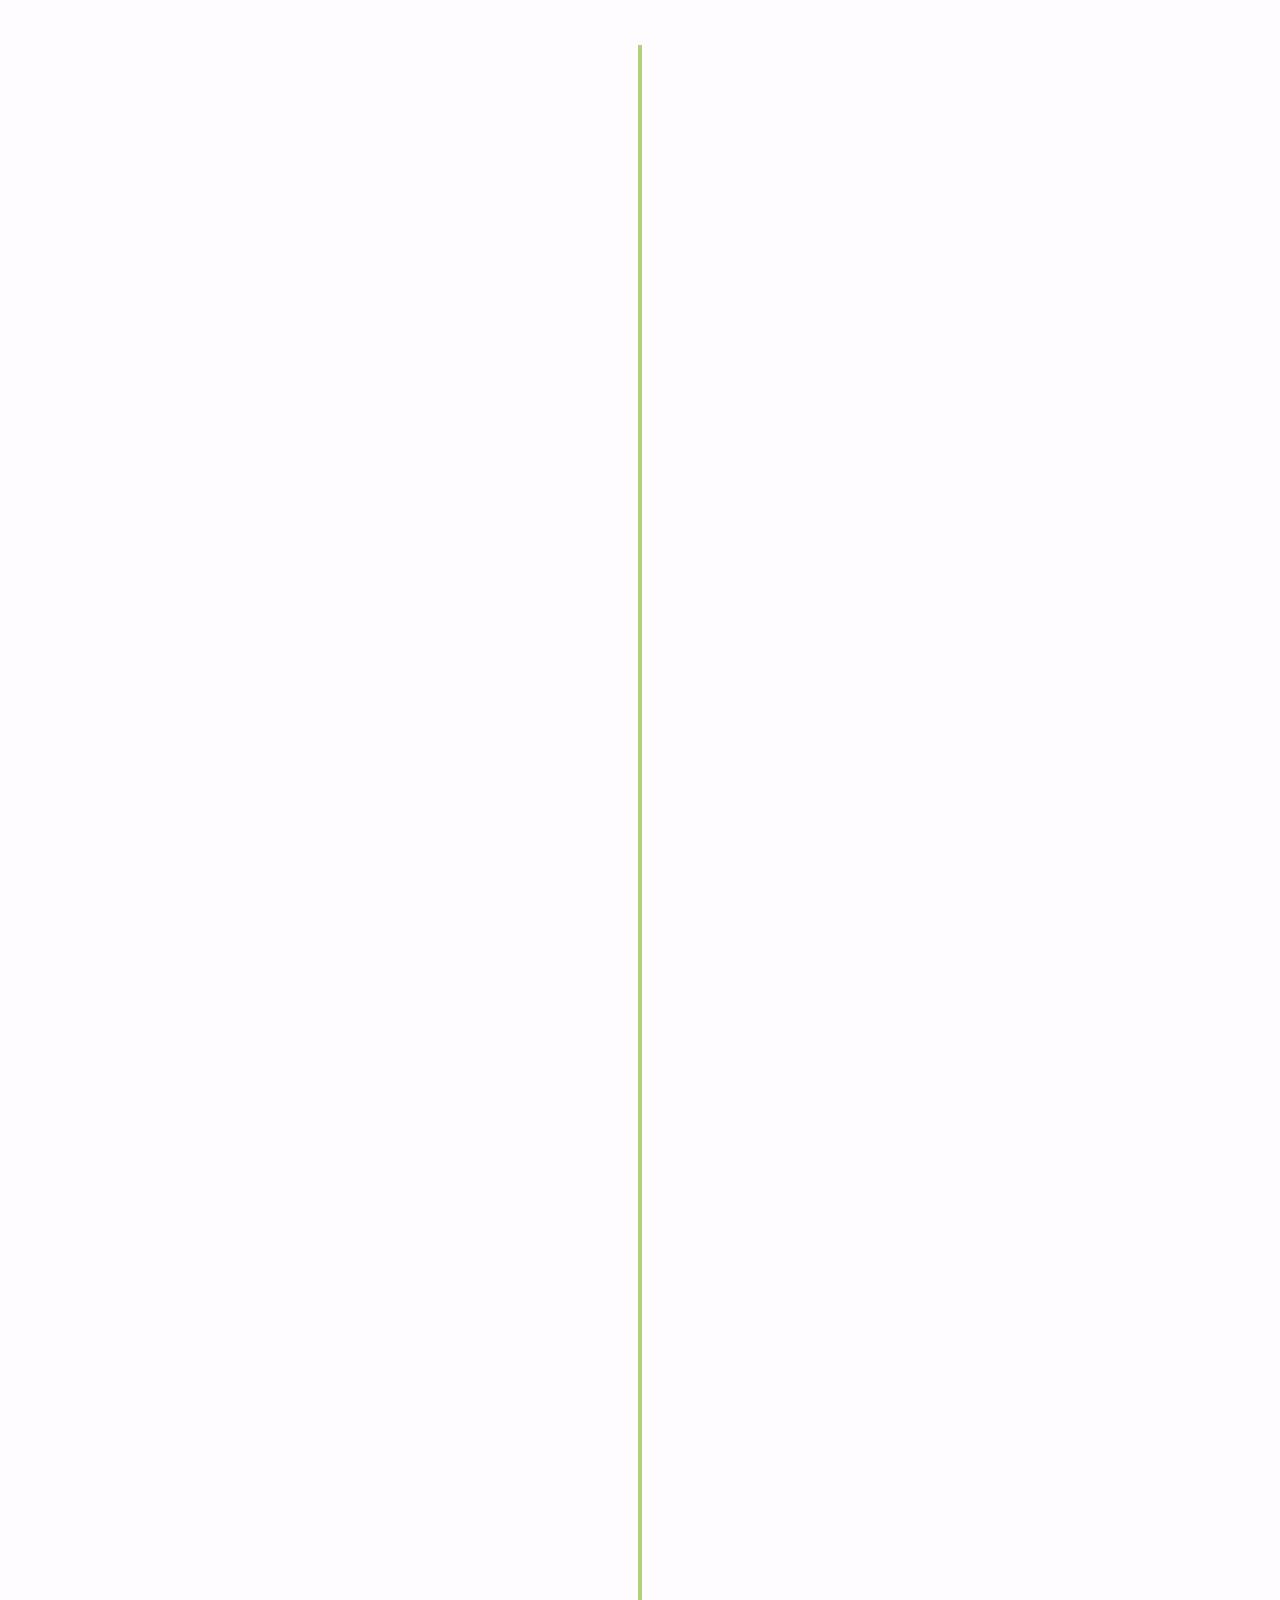
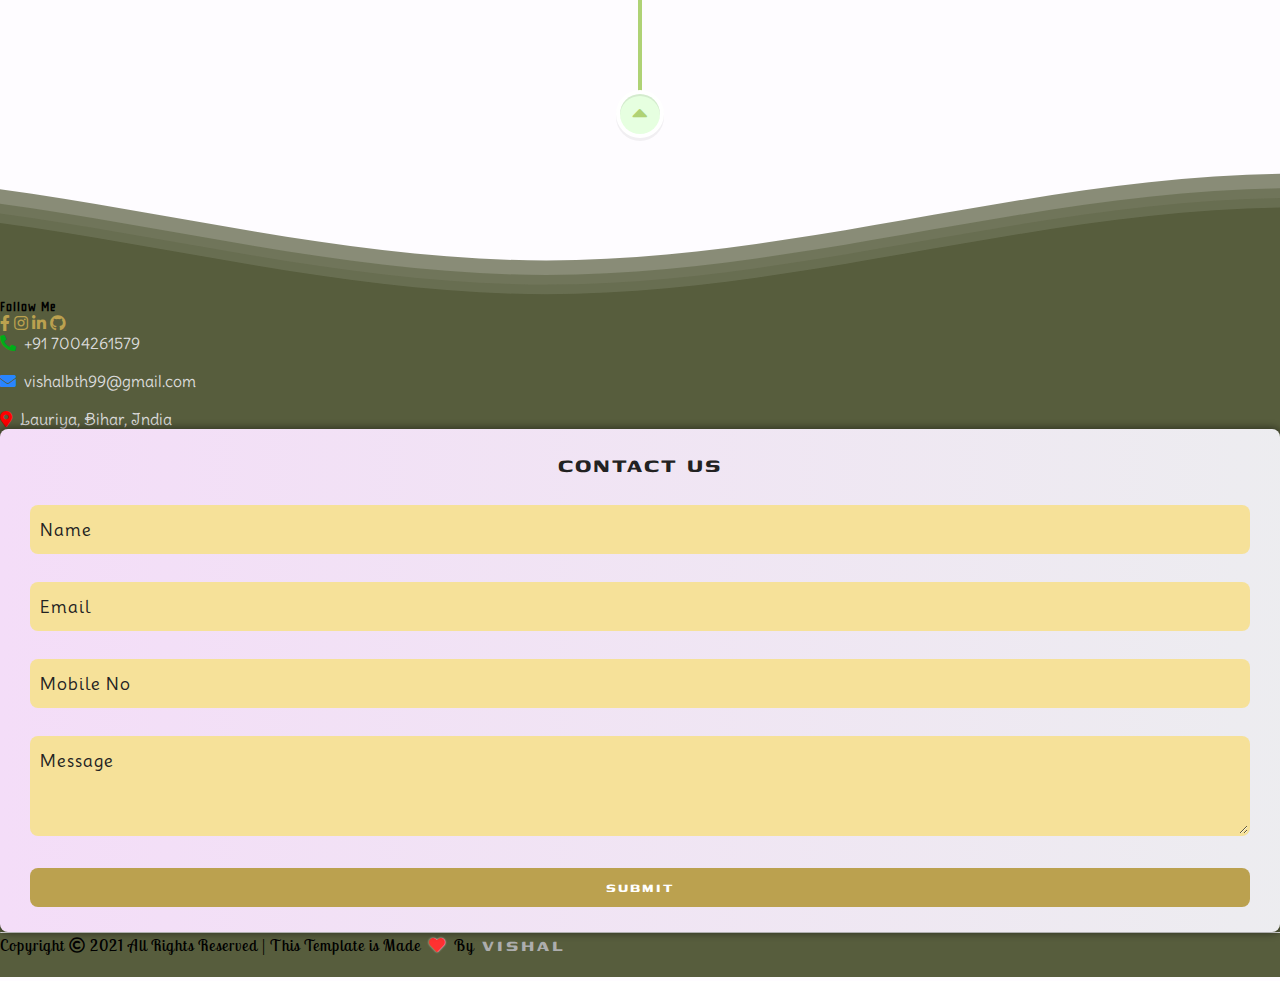
==== commit f51b5871: "added loader" ====
--- a/index.html
+++ b/index.html
@@ -68,11 +68,11 @@
 
 <body>
   <!-- PreLoder Section Start -->
-   <!--<div id="loder">
+   <div id="loder">
     <div class="leftEye"></div>
     <div class="rightEye"></div>
     <div class="mouth"></div>
-  </div>--> 
+  </div> 
   <!-- PreLoder Section End -->
 
   <!-- Navbar Section -->
